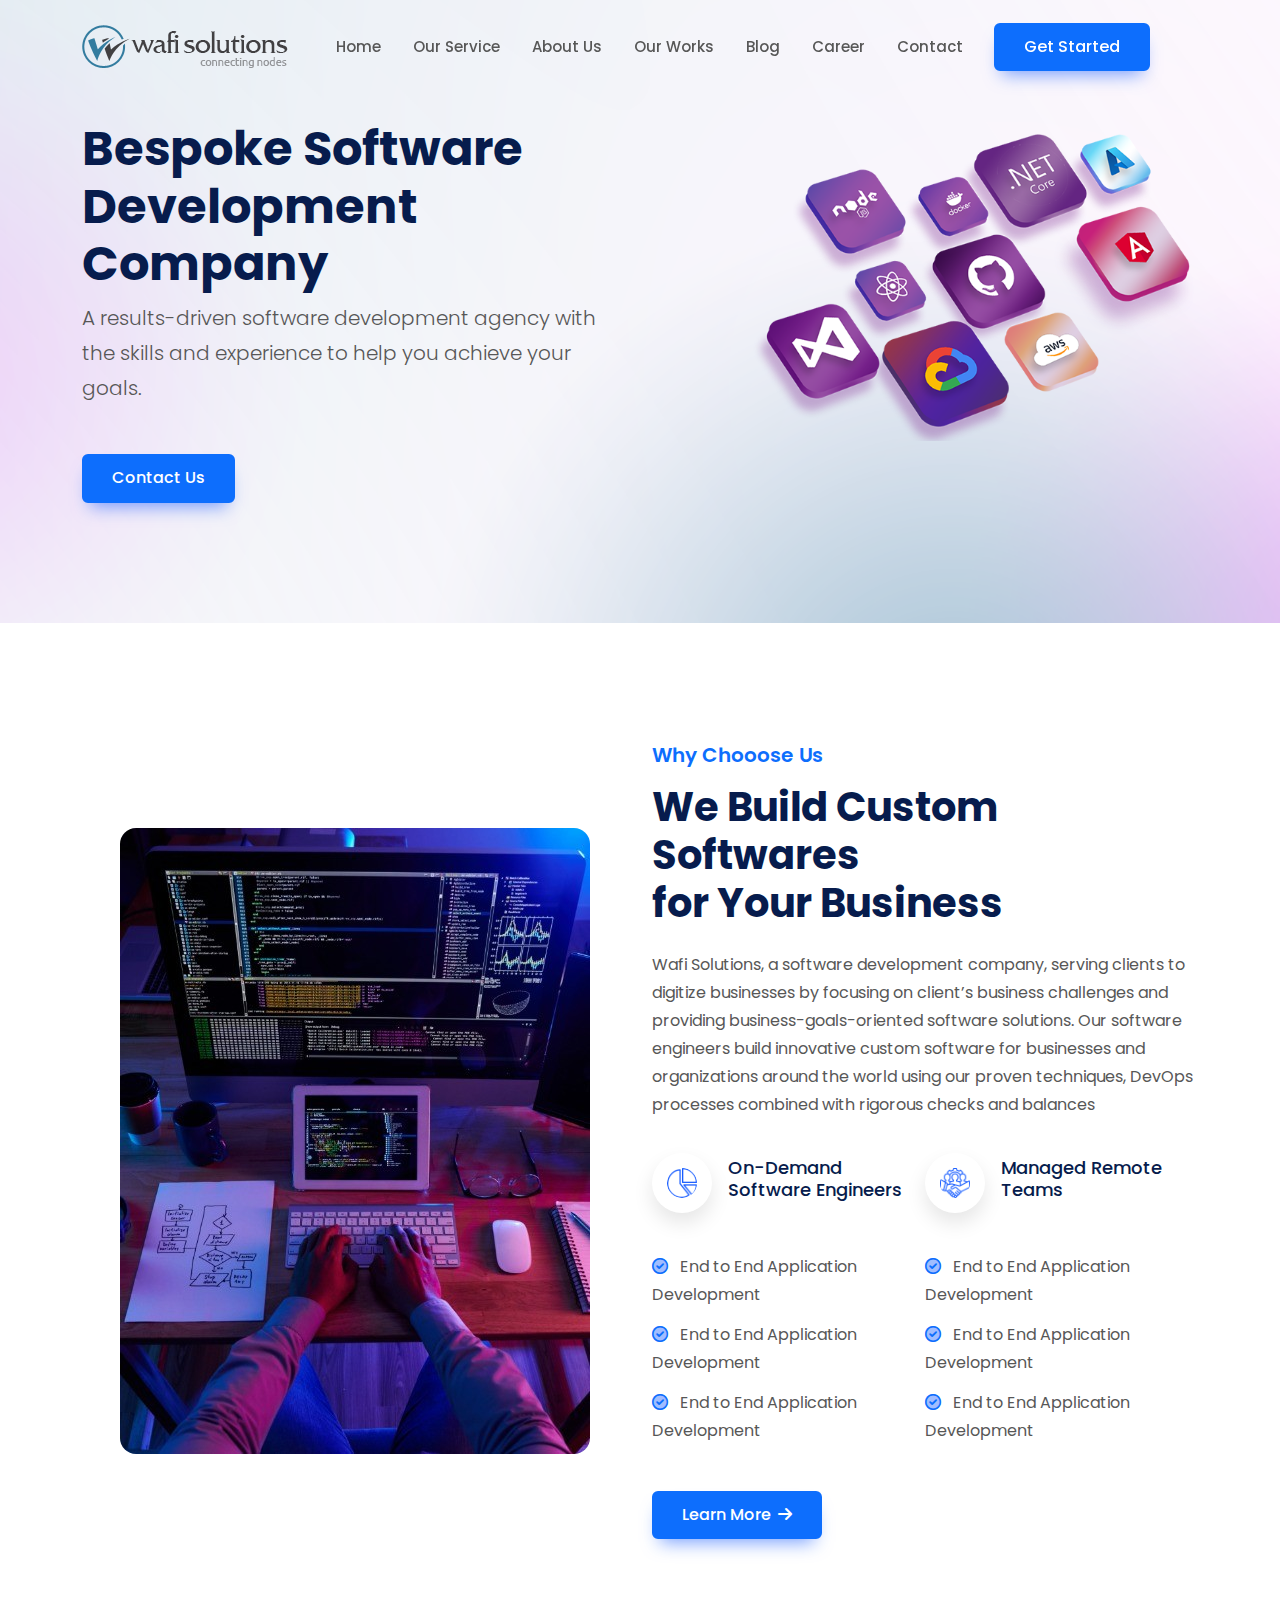
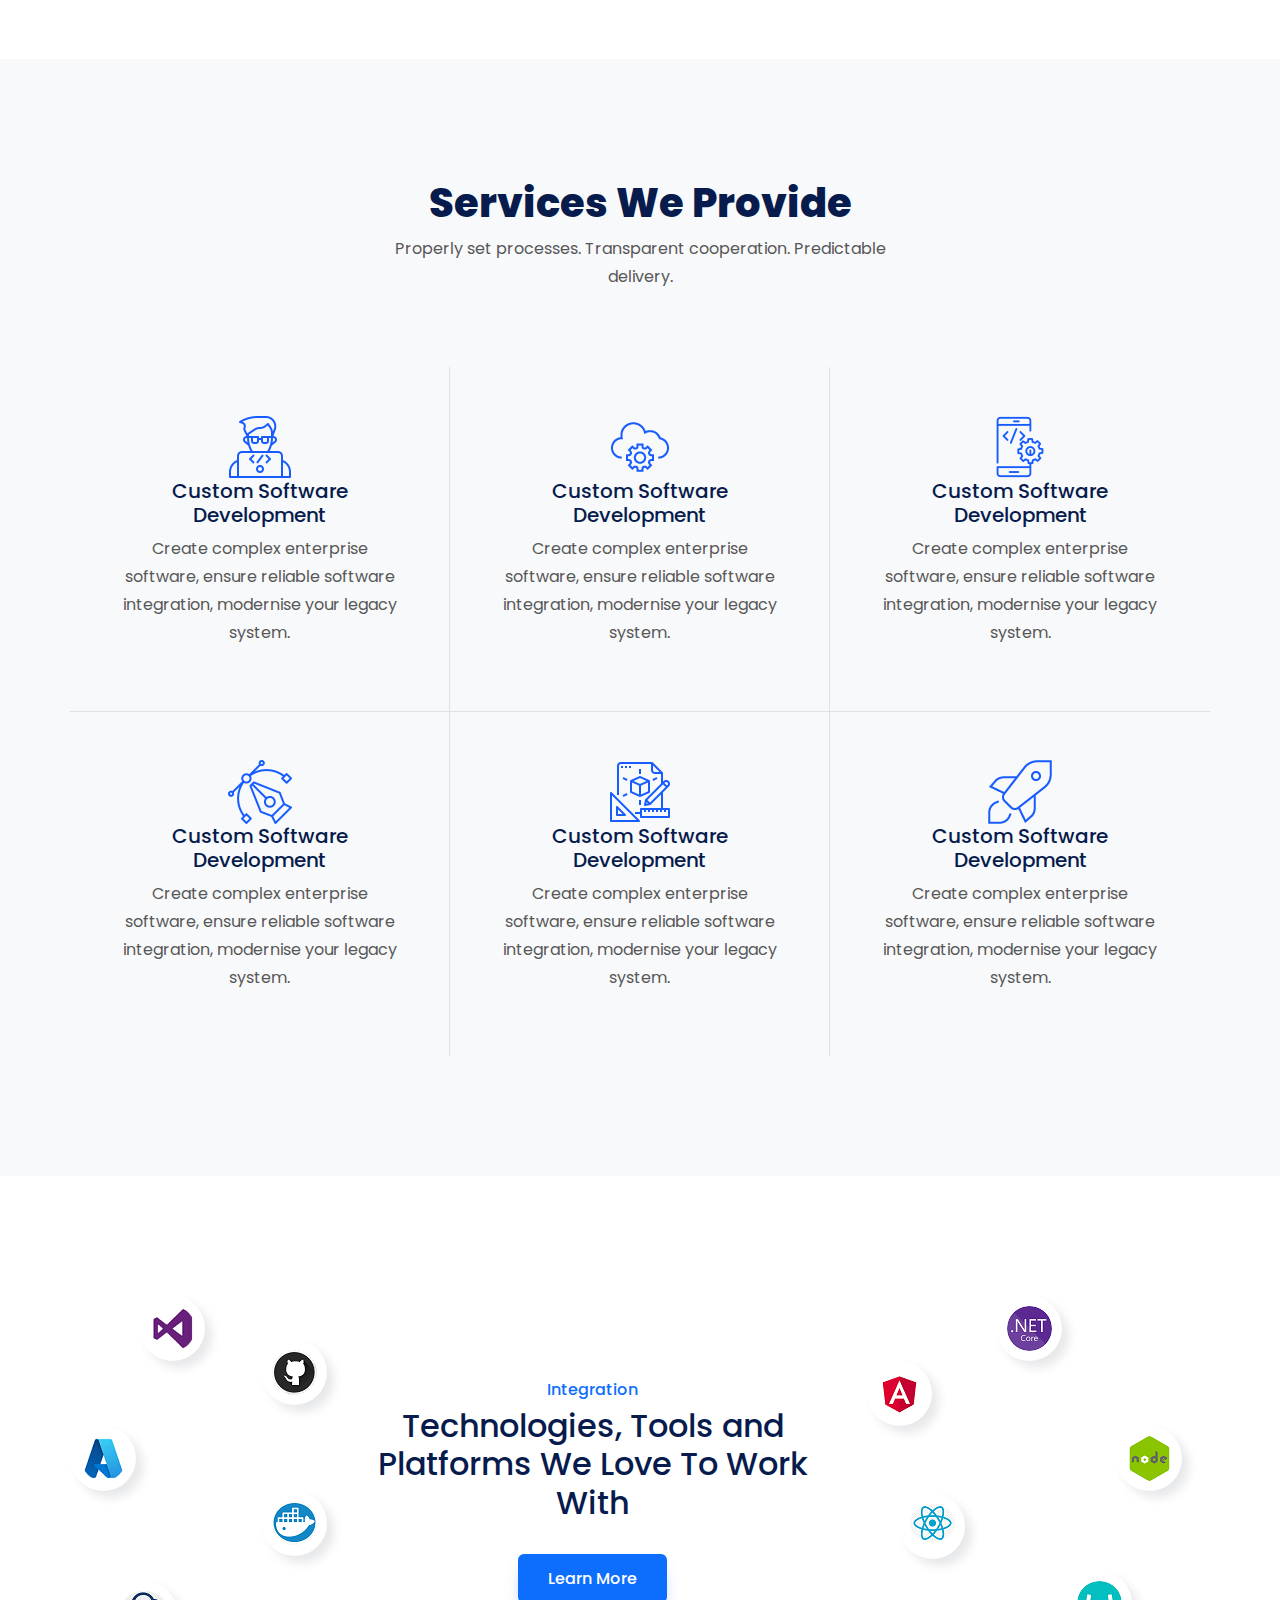
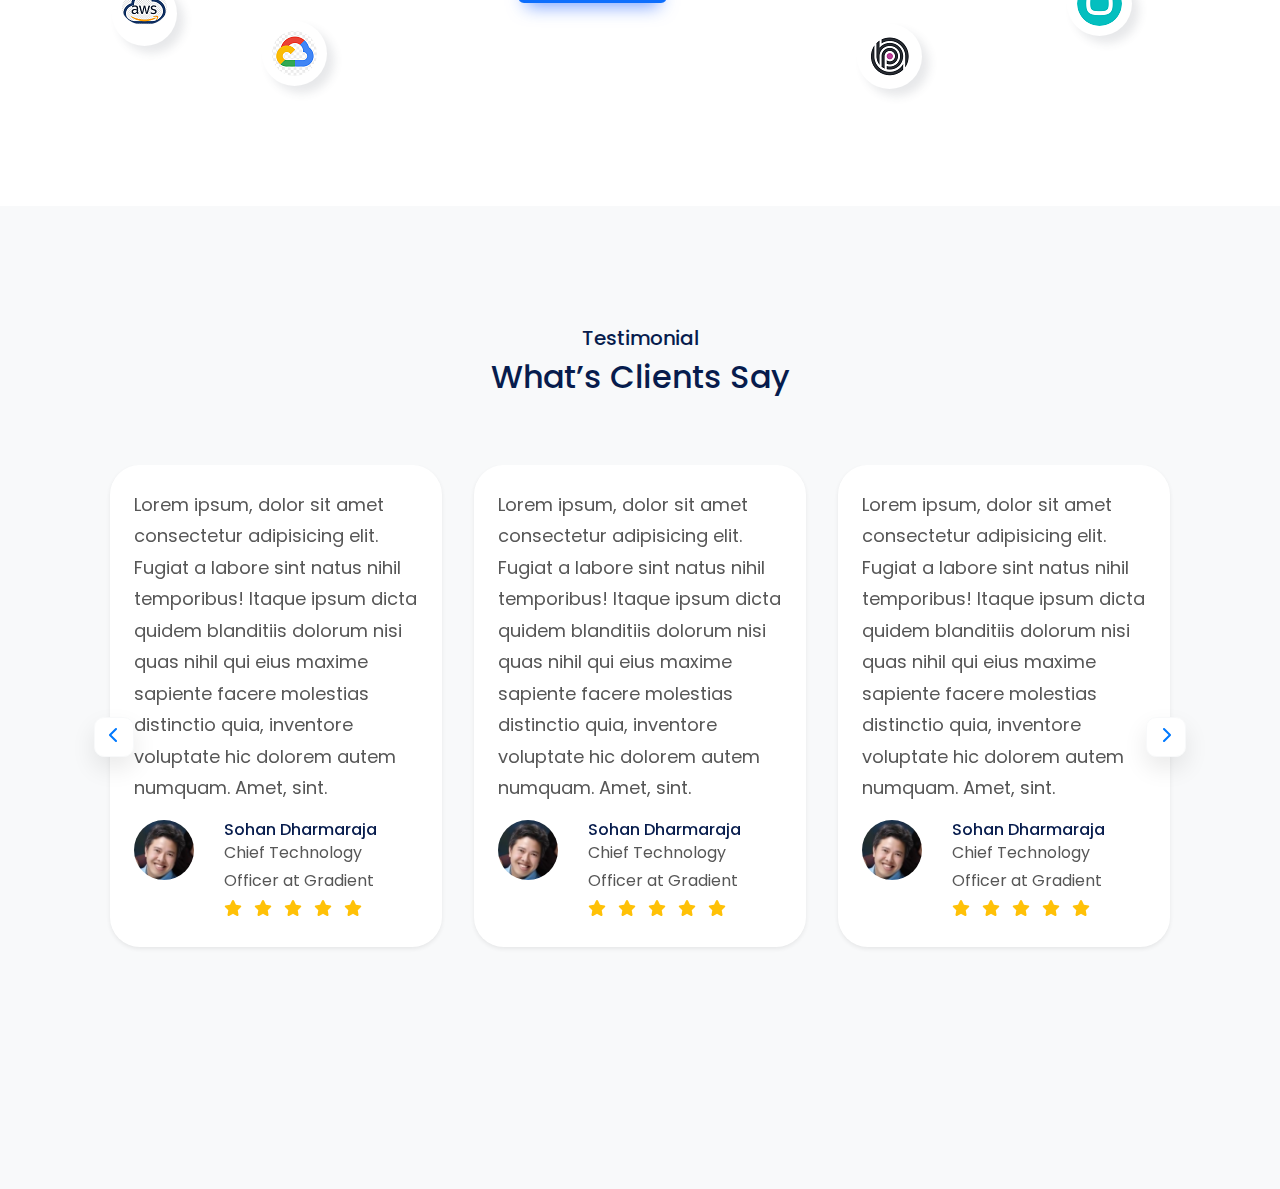
==== index.html @ 6ddaaadf "home testimonial section complete" ====
<!DOCTYPE html>
<html lang="en">
<head>
    <meta charset="UTF-8">
    <meta name="viewport" content="width=device-width, initial-scale=1.0">
    <title>Awesome Digital Solution</title>

    <!-- favicon include here -->
    <link rel="icon" href="./images/logo/loading-img.png" type="image/png" sizes="16x16">

    <!-- font-awesome icon main css files -->
    <link rel="stylesheet" href="./css/all.css">

    <!-- bootstrap main css files -->
    <link rel="stylesheet" href="./css/bootstrap.min.css">
    <!-- <link href="https://cdn.jsdelivr.net/npm/bootstrap@5.0.2/dist/css/bootstrap.min.css" rel="stylesheet" integrity="sha384-EVSTQN3/azprG1Anm3QDgpJLIm9Nao0Yz1ztcQTwFspd3yD65VohhpuuCOmLASjC" crossorigin="anonymous"> -->


    <!-- magnific-popup-css-file -->
    <link rel="stylesheet" href="./css/magnific-popup.css">

    <!-- owl carousel main css file -->
    <link rel="stylesheet" href="./css/owl.carousel.css">

    <!-- owl carousel theme default main css file -->
    <link rel="stylesheet" href="./css/owl.theme.default.min.css">

    <!-- Main Style CSS Files -->
    <link rel="stylesheet" href="./css/style.css">

    <!-- Main Style CSS Files -->
    <link rel="stylesheet" href="./css/responsive.css">
    
</head>
<body>

    <!-- preloader section start -->
    <div id="preloader">
        <div class="preloader-wrap">
            <img src="./images/logo/loading-img.png" alt="preloader">
            <div class="loading-bar"></div>
        </div>
    </div>
    <!-- preloader section end -->


    <!-- main div start -->
    <div class="main-wapper">
        <!-- header part start -->
        <header class="main-header position-absolute w-100">
            <nav class="navbar navbar-expand-xl navbar-light sticky-header">
                <div class="container d-flex align-items-center justify-content-lg-between position-relative">
                    <!-- brand logo -->
                    <a href="/" class="navbar-brand d-flex align-items-center mb-md-0 text-decoration-none">
                        <img class="img-fluid logo-color" src="./images/logo/logo.png" alt="logo">
                    </a>

                    <!-- offcanvaswithbackdrop button start -->
                    <a class="navbar-toggler offRight position-absolute right-0 border-0" href="#offcanvasWithBackdrop" role="button">
                        <span class="navbar-toggler-icon"
                              data-bs-toggle="offcanvas"
                              data-bs-target="#offcanvasWithBackdrop"
                              aria-controls="offcanvasWithBackdrop"></span>
                    </a>
                    <div class="clearfix"></div>
                    <!-- offcanvaswithbackdrop button end -->

                    <!-- header main menu start -->
                    <div class="collapse navbar-collapse justify-content-center">
                        <ul class="nav col-12 col-md-auto justify-content-center main-menu">
                            <li><a href="index.html" class="nav-link">Home</a></li>
                            <li><a href="our-services.html" class="nav-link">Our Service</a></li>
                            <li><a href="about.html" class="nav-link">About Us</a></li>
                            <li><a href="works.html" class="nav-link">Our Works</a></li>
                            <li><a href="blog.html" class="nav-link">Blog</a></li>
                            <li><a href="career.html" class="nav-link">Career</a></li>
                            <li><a href="contect.html" class="nav-link">Contact</a></li>
                        </ul>
                    </div>
                    <!-- header main menu end -->

                    <!-- get start button start -->
                    <div class="action-btns text-end me-5 me-lg-0 d-none d-md-block d-lg-block">
                        <a href="" class="btn btn-primary">Get Started</a>
                    </div>
                    <!-- get start button end -->

                    <!-- offcanvaswithbackdrop menu start -->
                    <div class="offcanvas offcanvas-end" id="offcanvasWithBackdrop">
                        <!-- offcanvs header start-->
                        <div class="offcanvas-header d-flex align-items-center mt-4">
                            <!-- offcanvas logo -->
                            <a href="index.html" class="d-flex align-items-center mb-md-0 text-decoration-none">
                                <img class="img-fluid ps-2" src="./images/logo/logo.png" alt="logo">
                            </a>
                            <!-- offcanvs close button -->
                            <button type="button" class="close-btn text-danger" data-bs-dismiss="offcanvas" aria-label="Close">
                                <i class="fa-solid fa-xmark"></i>
                            </button>
                        </div>
                        <!-- offcanvs header end-->

                         <!-- offcanvs body start-->
                         <div class="offcanvas-body">
                            <!-- main menu start -->
                            <ul class="nav col-12 col-md-auto justify-content-center main-menu">
                                <li><a href="index.html" class="nav-link">Home</a></li>
                                <li><a href="our-services.html" class="nav-link">Our Service</a></li>
                                <li><a href="about.html" class="nav-link">About Us</a></li>
                                <li><a href="works.html" class="nav-link">Our Works</a></li>
                                <li><a href="blog.html" class="nav-link">Blog</a></li>
                                <li><a href="career.html" class="nav-link">Career</a></li>
                                <li><a href="contect.html" class="nav-link">Contact</a></li>
                            </ul>
                            <!-- main menu end -->

                            <!-- get start button start -->
                            <div class="action-btns mt-4 ps-3">
                                <a href="" class="btn btn-primary">Get Started</a>
                            </div>
                            <!-- get start button end -->
                         </div>
                         <!-- offcanvs body end-->
                    </div>
                    <!-- offcanvaswithbackdrop menu end -->

                </div>                
            </nav>
        </header>
        <!-- header part end -->



    <!-- ADS hero section start -->
    <section class="hero-it-ads hero-nine-bg ptb-120" style="background-image: url('./images/bg.png');">
        <div class="container">
            <div class="row">
                <div class="col-lg-6 col-md-10">
                    <div class="hero-content-wrap mt-5 mt-lg-0 mt-xl-0">
                        <h1 class="fw-bold display-5">Bespoke Software Development Company</h1>
                        <p class="lead">
                            A results-driven software development agency with the skills and experience to help you achieve your goals. 
                        </p>
                        <div class="action-btn mt-5 align-items-center d-block d-sm-flex d-lg-flex d-md-flex">
                            <a href="/contact" class="btn btn-primary me-3">Contact Us</a>
                        </div>
                    </div>
                </div>
                <div class="col-lg-6">
                    <div class="hero-img position-relative mt-5 mt-lg-0">
                        <img class="img-fluid" src="./images/banner.png" alt="banner">
                    </div>
                </div>
            </div>
        </div>
    </section>
    <!-- ADS hero section end -->



    <!-- ADS About section start -->
    <section class="ptb-120">
        <div class="container">
            <div class="row align-items-center">
                <div class="col-lg-6">
                    <div class="about-left text-lg-center mb-32 mb-lg-0">
                        <img class="img-fluid rounded-custom" src="./images/about.jpg" alt="about">
                    </div>
                </div>
                <div class="col-lg-6">
                    <!-- about right details start -->
                    <div class="about-right">
                        <h4 class="text-primary h5 mb-3">Why Chooose Us</h4>
                        <h2 class="mb-4">We Build Custom Softwares <br /> for Your Business</h2>
                        <p>Wafi Solutions, a software development company, serving clients to digitize businesses by focusing on client’s business challenges and providing business-goals-oriented software solutions. Our software engineers build innovative custom software for businesses and organizations around the world using our proven techniques, DevOps processes combined with rigorous checks and balances</p>
                        
                        <!-- team about list start -->
                        <ul class="list-unstyled about-lists list-two-col mt-4 mb-4">
                            <li class="py-1">
                                <div class="about-icon-box align-items-center">
                                    <div class="me-3">
                                        <img src="./images/pie-chart.png" alt="team">
                                    </div>
                                    <div>
                                        <h5>On-Demand Software Engineers</h5>
                                    </div>
                                </div>
                            </li>
                            <li class="py-1">
                                <div class="about-icon-box align-items-center">
                                    <div class="me-3">
                                        <img src="./images/team.png" alt="team">
                                    </div>
                                    <div>
                                        <h5>Managed Remote Teams</h5>
                                    </div>
                                </div>
                            </li>
                        </ul>
                        <!-- team about list end -->

                        <!-- team about items start -->
                        <ul class="list-unstyled d-flex flex-wrap list-two-col mt-4 mb-4">
                            <li><i class="fa-regular fa-circle-check me-2 text-primary"></i> End to End Application Development</li>
                            <li><i class="fa-regular fa-circle-check me-2 text-primary"></i> End to End Application Development</li>
                            <li><i class="fa-regular fa-circle-check me-2 text-primary"></i> End to End Application Development</li>
                            <li><i class="fa-regular fa-circle-check me-2 text-primary"></i> End to End Application Development</li>
                            <li><i class="fa-regular fa-circle-check me-2 text-primary"></i> End to End Application Development</li>
                            <li><i class="fa-regular fa-circle-check me-2 text-primary"></i> End to End Application Development</li>
                        </ul>
                        <!-- team about items end -->

                        <a href="#" class="link-with-icon text-decoration-none mt-3 btn btn-primary">
                            Learn More <i class="fas fa-arrow-right"></i>
                        </a>
                    </div>
                    <!-- about right details end -->
                </div>
            </div>
        </div>
    </section>
    <!-- ADS About section end -->


    <!-- ADS App Two Features section start -->
    <section class="section-icon bg-light ptb-120">
        <div class="container">
            <div class="row justify-content-center">
                <div class="col-lg-6 col-md-10">
                    <div class="section-title text-center">
                        <h2>Services We Provide</h2>
                        <p>Properly set processes. Transparent cooperation. Predictable delivery. </p>
                    </div>
                </div>
            </div>
            <div class="row justify-content-center">
                <div class="col-lg-4 col-md-6 p-0">
                    <div class="single-service p-lg-5 p-4 text-center mt-3 border-bottom border-end">
                        <div class="service-icon icon-center">
                            <img src="./images/services/1.png" alt="service">
                        </div>
                        <div class="service-info-wrap">
                            <h3 class="h5">Custom Software Development</h3>
                            <p>Create complex enterprise software, ensure reliable software integration, modernise your legacy system.</p>
                        </div>
                    </div>
                </div>
                <div class="col-lg-4 col-md-6 p-0">
                    <div class="single-service p-lg-5 p-4 text-center mt-3  border-bottom border-end">
                        <div class="service-icon icon-center">
                            <img src="./images/services/2.png" alt="service">
                        </div>
                        <div class="service-info-wrap">
                            <h3 class="h5">Custom Software Development</h3>
                            <p>Create complex enterprise software, ensure reliable software integration, modernise your legacy system.</p>
                        </div>
                    </div>
                </div>
                <div class="col-lg-4 col-md-6 p-0">
                    <div class="single-service p-lg-5 p-4 text-center mt-3 border-bottom">
                        <div class="service-icon icon-center">
                            <img src="./images/services/3.png" alt="service">
                        </div>
                        <div class="service-info-wrap">
                            <h3 class="h5">Custom Software Development</h3>
                            <p>Create complex enterprise software, ensure reliable software integration, modernise your legacy system.</p>
                        </div>
                    </div>
                </div>
                <div class="col-lg-4 col-md-6 p-0">
                    <div class="single-service p-lg-5 p-4 text-center border-end">
                        <div class="service-icon icon-center">
                            <img src="./images/services/4.png" alt="service">
                        </div>
                        <div class="service-info-wrap">
                            <h3 class="h5">Custom Software Development</h3>
                            <p>Create complex enterprise software, ensure reliable software integration, modernise your legacy system.</p>
                        </div>
                    </div>
                </div>
                <div class="col-lg-4 col-md-6 p-0">
                    <div class="single-service p-lg-5 p-4 text-center border-end">
                        <div class="service-icon icon-center">
                            <img src="./images/services/5.png" alt="service">
                        </div>
                        <div class="service-info-wrap">
                            <h3 class="h5">Custom Software Development</h3>
                            <p>Create complex enterprise software, ensure reliable software integration, modernise your legacy system.</p>
                        </div>
                    </div>
                </div>
                <div class="col-lg-4 col-md-6 p-0">
                    <div class="single-service p-lg-5 p-4 text-center">
                        <div class="service-icon icon-center">
                            <img src="./images/services/6.png" alt="service">
                        </div>
                        <div class="service-info-wrap">
                            <h3 class="h5">Custom Software Development</h3>
                            <p>Create complex enterprise software, ensure reliable software integration, modernise your legacy system.</p>
                        </div>
                    </div>
                </div>
            </div>
        </div>
    </section>
    <!-- ADS App Two Features section end -->

    <!-- ADS integration section start -->
    <section class="integration-section ptb-120">
        <div class="container">
            <div class="row align-items-center justify-content-between">
                <div class="col-lg-3">
                    <div class="integration-list-wrap">
                        <a href="#" class="integration-1" data-toggle="tooltip" data-placement="top" title="Visual Studio">
                            <img src="./images/integations/visual-studio.png" alt="integration" class="img-fluid rounded-circle">
                        </a>
                        <a href="#" class="integration-2" data-toggle="tooltip" data-placement="top" title="GitHub">
                            <img src="./images/integations/github.png" alt="integration" class="img-fluid rounded-circle">
                        </a>
                        <a href="#" class="integration-3" data-toggle="tooltip" data-placement="top" title="Azure">
                            <img src="./images/integations/azure.png" alt="integration" class="img-fluid rounded-circle">
                        </a>
                        <a href="#" class="integration-4" data-toggle="tooltip" data-placement="top" title="Docker">
                            <img src="./images/integations/docker.png" alt="integration" class="img-fluid rounded-circle">
                        </a>
                        <a href="#" class="integration-5" data-toggle="tooltip" data-placement="top" title="Amazon Web Service">
                            <img src="./images/integations/aws.png" alt="integration" class="img-fluid rounded-circle">
                        </a>
                        <a href="#" class="integration-6" data-toggle="tooltip" data-placement="top" title="Google Cloud">
                            <img src="./images/integations/google-cloud.png" alt="integration" class="img-fluid rounded-circle">
                        </a>
                    </div>
                </div>
                <div class="col-lg-5 col-12">
                    <div class="section-title text-center my-5 my-lg-0 my-xl-0">
                        <h5 class="h6 text-primary">Integration</h5>
                        <h2>Technologies, Tools and Platforms We Love To Work With</h2>
                        <a href="/our-services/" class="mt-4 btn btn-primary">Learn More</a>
                    </div>
                </div>
                <div class="col-lg-4">
                    <div class="integration-list-wrap">
                        <a href="#" class="integration-7" data-toggle="tooltip" data-placement="top" title=".NET Core">
                            <img src="./images/integations/net-core.png" alt="integration" class="img-fluid rounded-circle">
                        </a>
                        <a href="#" class="integration-8" data-toggle="tooltip" data-placement="top" title="Angular">
                            <img src="./images/integations/angular.png" alt="integration" class="img-fluid rounded-circle">
                        </a>
                        <a href="#" class="integration-9" data-toggle="tooltip" data-placement="top" title="Node JS">
                            <img src="./images/integations/node-js.png" alt="integration" class="img-fluid rounded-circle">
                        </a>

                        <a href="#" class="integration-10" data-toggle="tooltip" data-placement="top" title="React">
                            <img src="./images/integations/react.png" alt="integration" class="img-fluid rounded-circle">
                        </a>
                        <a href="#" class="integration-11" data-toggle="tooltip" data-placement="top" title="Umbraco">
                            <img src="./images/integations/umbraco.png" alt="integration" class="img-fluid rounded-circle">
                        </a>
                        <a href="#" class="integration-12" data-toggle="tooltip" data-placement="top" title="ABP.IO">
                            <img src="./images/integations/abp.png" alt="integration" class="img-fluid rounded-circle">
                        </a>
                    </div>
                </div>
            </div>
        </div>
    </section>
    <!-- ADS integration section end -->

    <!-- ADS Home Testimonail Section start -->
    <section class="section-testimonial bg-light ptb-120">
        <div class="container">
            <div class="row justify-content-center">
                <div class="col-lg-6 col-md-12">
                    <div class="section-title text-center">
                        <h5>Testimonial</h5>
                        <h2>What’s Clients Say</h2>
                    </div>
                </div>
                <div class="row">
                    <div class="col-12">
                        <div class="testimonials owl-carousel owl-theme">
                            <div class="single-testimonial p-4 mx-3">
                                <p>Lorem ipsum, dolor sit amet consectetur adipisicing elit. Fugiat a labore sint natus nihil temporibus! Itaque ipsum dicta quidem blanditiis dolorum nisi quas nihil qui eius maxime sapiente facere molestias distinctio quia, inventore voluptate hic dolorem autem numquam. Amet, sint.</p>
                                <div class="author">
                                    <div class="author-img">
                                        <img src="./images/author/author.jpg" alt="autor-photos" class="rounded-circle">
                                    </div>
                                    <div class="author-info">
                                        <h6 class="m-0">Sohan Dharmaraja</h6>
                                        <span>Chief Technology Officer at Gradient</span>
                                        <ul class="review-rate mb-0 list-unsltyled list-inline">
                                            <li class="list-inline-item">
                                                <i class="fas fa-star text-warning"></i>
                                            </li>
                                            <li class="list-inline-item">
                                                <i class="fas fa-star text-warning"></i>
                                            </li>
                                            <li class="list-inline-item">
                                                <i class="fas fa-star text-warning"></i>
                                            </li>
                                            <li class="list-inline-item">
                                                <i class="fas fa-star text-warning"></i>
                                            </li>
                                            <li class="list-inline-item">
                                                <i class="fas fa-star text-warning"></i>
                                            </li>
                                        </ul>
                                    </div>
                                </div>
                            </div>
                            <div class="single-testimonial p-4 mx-3">
                                <p>Lorem ipsum, dolor sit amet consectetur adipisicing elit. Fugiat a labore sint natus nihil temporibus! Itaque ipsum dicta quidem blanditiis dolorum nisi quas nihil qui eius maxime sapiente facere molestias distinctio quia, inventore voluptate hic dolorem autem numquam. Amet, sint.</p>
                                <div class="author">
                                    <div class="author-img">
                                        <img src="./images/author/author.jpg" alt="autor-photos" class="rounded-circle">
                                    </div>
                                    <div class="author-info">
                                        <h6 class="m-0">Sohan Dharmaraja</h6>
                                        <span>Chief Technology Officer at Gradient</span>
                                        <ul class="review-rate mb-0 list-unsltyled list-inline">
                                            <li class="list-inline-item">
                                                <i class="fas fa-star text-warning"></i>
                                            </li>
                                            <li class="list-inline-item">
                                                <i class="fas fa-star text-warning"></i>
                                            </li>
                                            <li class="list-inline-item">
                                                <i class="fas fa-star text-warning"></i>
                                            </li>
                                            <li class="list-inline-item">
                                                <i class="fas fa-star text-warning"></i>
                                            </li>
                                            <li class="list-inline-item">
                                                <i class="fas fa-star text-warning"></i>
                                            </li>
                                        </ul>
                                    </div>
                                </div>
                            </div>
                            <div class="single-testimonial p-4 mx-3">
                                <p>Lorem ipsum, dolor sit amet consectetur adipisicing elit. Fugiat a labore sint natus nihil temporibus! Itaque ipsum dicta quidem blanditiis dolorum nisi quas nihil qui eius maxime sapiente facere molestias distinctio quia, inventore voluptate hic dolorem autem numquam. Amet, sint.</p>
                                <div class="author">
                                    <div class="author-img">
                                        <img src="./images/author/author.jpg" alt="autor-photos" class="rounded-circle">
                                    </div>
                                    <div class="author-info">
                                        <h6 class="m-0">Sohan Dharmaraja</h6>
                                        <span>Chief Technology Officer at Gradient</span>
                                        <ul class="review-rate mb-0 list-unsltyled list-inline">
                                            <li class="list-inline-item">
                                                <i class="fas fa-star text-warning"></i>
                                            </li>
                                            <li class="list-inline-item">
                                                <i class="fas fa-star text-warning"></i>
                                            </li>
                                            <li class="list-inline-item">
                                                <i class="fas fa-star text-warning"></i>
                                            </li>
                                            <li class="list-inline-item">
                                                <i class="fas fa-star text-warning"></i>
                                            </li>
                                            <li class="list-inline-item">
                                                <i class="fas fa-star text-warning"></i>
                                            </li>
                                        </ul>
                                    </div>
                                </div>
                            </div>
                            <div class="single-testimonial p-4 mx-3">
                                <p>Lorem ipsum, dolor sit amet consectetur adipisicing elit. Fugiat a labore sint natus nihil temporibus! Itaque ipsum dicta quidem blanditiis dolorum nisi quas nihil qui eius maxime sapiente facere molestias distinctio quia, inventore voluptate hic dolorem autem numquam. Amet, sint.</p>
                                <div class="author">
                                    <div class="author-img">
                                        <img src="./images/author/author.jpg" alt="autor-photos" class="rounded-circle">
                                    </div>
                                    <div class="author-info">
                                        <h6 class="m-0">Sohan Dharmaraja</h6>
                                        <span>Chief Technology Officer at Gradient</span>
                                        <ul class="review-rate mb-0 list-unsltyled list-inline">
                                            <li class="list-inline-item">
                                                <i class="fas fa-star text-warning"></i>
                                            </li>
                                            <li class="list-inline-item">
                                                <i class="fas fa-star text-warning"></i>
                                            </li>
                                            <li class="list-inline-item">
                                                <i class="fas fa-star text-warning"></i>
                                            </li>
                                            <li class="list-inline-item">
                                                <i class="fas fa-star text-warning"></i>
                                            </li>
                                            <li class="list-inline-item">
                                                <i class="fas fa-star text-warning"></i>
                                            </li>
                                        </ul>
                                    </div>
                                </div>
                            </div>
                            <div class="single-testimonial p-4 mx-3">
                                <p>It was great to work with Wafi Solutions. They completed all our tasks very quickly and efficiently. Excellent communication, very easy to work with. They took our requirement and made it work perfectly. Arif and Rubayat were both very patient during the final review - much appreciated. Would not hesitate to work with them again.</p>
                                <div class="author">
                                    <div class="author-img">
                                        <img src="./images/author/author.jpg" alt="autor-photos" class="rounded-circle">
                                    </div>
                                    <div class="author-info">
                                        <h6 class="m-0">Sohan Dharmaraja</h6>
                                        <span>Chief Technology Officer at Gradient</span>
                                        <ul class="review-rate mb-0 list-unsltyled list-inline">
                                            <li class="list-inline-item">
                                                <i class="fas fa-star text-warning"></i>
                                            </li>
                                            <li class="list-inline-item">
                                                <i class="fas fa-star text-warning"></i>
                                            </li>
                                            <li class="list-inline-item">
                                                <i class="fas fa-star text-warning"></i>
                                            </li>
                                            <li class="list-inline-item">
                                                <i class="fas fa-star text-warning"></i>
                                            </li>
                                            <li class="list-inline-item">
                                                <i class="fas fa-star text-warning"></i>
                                            </li>
                                        </ul>
                                    </div>
                                </div>
                            </div>
                        </div>
                    </div>
                </div>
            </div>
        </div>
    </section>
    <!-- ADS Home Testimonail Section end -->
    </div>
    <!-- main div end -->


    <!-- Bootstrap js main file -->
    <script src="./js/jquery.min.js"></script>

    <!-- Bootstrap js main file -->
    <script src="./js/bootstrap.bundle.min.js"></script>
    <!-- <script src="https://cdn.jsdelivr.net/npm/bootstrap@5.0.2/dist/js/bootstrap.bundle.min.js" integrity="sha384-MrcW6ZMFYlzcLA8Nl+NtUVF0sA7MsXsP1UyJoMp4YLEuNSfAP+JcXn/tWtIaxVXM" crossorigin="anonymous"></script> -->


     <!-- magnific-popup-js-file -->
    <script src="./js/jquery.magnific-popup.min.js"></script>

     <!-- owl carousel main js file -->
     <script src="./js/owl.carousel.min.js"></script>

    <!-- Custom JavaScript File -->
    <script src="./js/main.js"></script>

</body>
</html>
---- css/style.css ----
/* google font name is Poppins  */
@import url('https://fonts.googleapis.com/css2?family=Poppins:ital,wght@0,300;0,400;0,500;0,600;0,700;0,800;1,400;1,500;1,700;1,800&display=swap');
/* basic styling  */
*{
    margin: 0px;
    padding: 0px;
    box-sizing: border-box;
    font-family: 'GeoSlab703 Md BT';
    font-family: 'Poppins', sans-serif;
}

body{
    color:#575757;
    line-height: 1.75;
}
ul{
    list-style: none;
    padding: 0;
}
li{
    list-style: none;
}
a{
    text-decoration: none;
    font-family: 'Poppins', sans-serif;
}

.h1, .display-1, 
.h2, .display-2, 
.h3, .display-3, 
.h4, .display-4, 
.h5, .display-5, 
.h6, .display-6, 
h1, 
h2, 
h3, 
h4, 
h5, 
h6{
    font-family: 'Poppins', sans-serif;
    color: #071c4d;
}

input:focus,textarea:focus,button:focus{
    outline: none;
}
.btn{
    position: relative;
    -webkit-transition: all 0.3s ease-in-out;
    transition: all 0.3s ease-in-out;
    padding: 0.65rem 1.75rem;
    -webkit-box-shadow: none;
    box-shadow: none;
    font-weight: 500;
    border-radius: 0.375rem;
    font-family: 'Poppins', sans-serif;
    border: 2px solid transparent;
}

.btn-primary{
    color: var(--bs-white);
    background-color: var(--bs-primary);
    border-color: var(--bs-primary);
    -webkit-box-shadow: 0 11px 18px -8px rgba(23, 92, 255, 0.6);
    box-shadow: 0 11px 18px -8px rgba(23, 92, 255, 0.6);
}

.btn-primary:hover{
    box-shadow: none;
}

.ptb-120{
    padding: 120px 0;
}

.mb-32 {
    margin-bottom: 32px;
}


/* preloader section styling */

#preloader{
    position: fixed;
    top: 0;
    left: 0;
    width: 100%;
    height: 100vh;
    background-color: var(--bs-light);
    display: -webkit-box;
    display: -ms-flexbox;
    display: flex;
    -webkit-box-align: center;
    -ms-flex-align: center;
    align-items: center;
    -webkit-box-pack: center;
    -ms-flex-pack: center;
    justify-content: center;
    text-align: center;
    z-index: 999999;
}


.preloader-wrap{
    text-align: center;
}

.loading-bar {
    width: 120px;
    height: 3px;
    margin-top: 30px;
    position: relative;
    overflow: hidden;
    background: var(--bs-white);
}

.loading-bar:before{
    content: "";
    width: 35px;
    height: 3px;
    background: var(--bs-primary);
    position: absolute;
    left: -34px;
    -webkit-animation: bluebar 1.5s infinite ease;
    animation: bluebar 1.5s infinite ease;
}

@-webkit-keyframes bluebar {
    50% {
      left: 96px;
    }
  }
  
  @keyframes bluebar {
    50% {
      left: 96px;
    }
  }



  /* header section nav menu styling start */

  .img-fluid{
    max-width: 100%;
    height: auto;
  }

  .offRight{
    position: absolute;
    right: 0;
    padding: 0 10px;
  }

  .sticky-header {
    position: fixed;
    top:0px;
    width: 100%;
    padding: 20px 0;
    -webkit-transition: all 0.3s ease;
    transition: all 0.3s ease;
    z-index: 9999;
  }

  .affix{
    top: 0;
    left: 0;
    margin: auto;
    position: fixed;
    width: 100%;
    z-index: 9999;
    -webkit-animation: 300ms ease-in-out fadeInDown;
    animation: 300ms ease-in-out fadeInDown;
    background: var(--bs-dark);
    padding: 10px 0;
    -webkit-transition: all 0.3s ease;
    transition: all 0.3s ease;
    -webkit-box-shadow: 0 10px 30px rgba(0, 0, 0, 0.1);
    box-shadow: 0 10px 30px rgba(0, 0, 0, 0.1);
    background-color: #fff;
  }

  .action-btns.me-lg-0{
    margin-right: 3rem;
  }

  .me-5 a{
    display: block;
    margin-right: 3rem;
  }

  .main-menu li a.nav-link{
    color:#575757;
    padding: 0.85rem 1rem;
    font-size: 15px;
    font-weight: 500;
    transition: .3s;
  }

  .main-menu li a.nav-link:hover{
    color: #175cff;
  }

 .main-header .offcanvas-header button.close-btn{
    width: 40px;
    height: 40px;
    border-radius: 50%;
    background: #fcdde1;
    outline: none;
    border: none;
  }

  .main-header .offcanvas-header button.close-btn i{
    color: #f25767;
    font-size: 20px;
    vertical-align: middle;
    margin-top: -2px;
  }


  /* hero-it-ads section styling start */

  .hero-nine-bg{
    background-size: cover;
    background-position: center;
    background-repeat: no-repeat;
  }


  /* ADS about section styling start */

  .rounded-custom{
    border-radius: 16px;
  }

  .about-right h4{
    font-weight: 600;
  }

  .about-right h2{
    font-weight: 700;
    font-size: 40px;
  }
  .about-right p{
    font-weight: 400;
  }

  .list-two-col{
    max-width: 100%;
  }
  .about-icon-box img{
    width: 60px;
    height: 60px;
    line-height: 60px;
    padding: 15px;
    border-radius: 50%;
    background-color: #ffffff;
    border-color: #ffffff;
    -webkit-box-shadow: 0px 10px 20px 0px rgba(0, 0, 0, 0.1);
    box-shadow: 0px 10px 20px 0px rgba(0, 0, 0, 0.1);
  }

  .about-icon-box h5{
    font-size: 18px;
    font-weight: 500;
  }

  .about-lists{
    display: flex !important;
  }

  .about-lists li {
    width:50%;
  }

  .about-icon-box{
    display: flex;
  }

.about-right .list-two-col{
    max-width: 100%;
}

.about-right .list-two-col li{
    -webkit-box-flex: 0;
    -ms-flex: 0 0 50%;
    flex: 0 0 50%;
    max-width: 50%;
    padding-right: 12px;
    margin: 6px 0;
}

.about-right .list-two-col li i{
    background-color: #a1bdff;
    border-radius: 20px;
}
.about-right .link-with-icon i{
  transition: .3s;
  margin-left: 3px;
}

.about-right .link-with-icon:hover i{
  margin-left: 6px;
}



/*  ADS App Two Features styling */

.section-icon .section-title{
  margin-bottom: 60px;
}

.section-icon .section-title h2{
  font-weight: 800;
  font-size: 40px;
}

.service-icon img{
  width: 64px;
  height: 64px;
}

.single-service{
  transition: .4s;
}

.single-service:hover{
  -webkit-box-shadow: 0px 10px 30px 0px rgba(0, 0, 0, 0.1);
  box-shadow: 0px 10px 30px 0px rgba(0, 0, 0, 0.1);
}



/* ADS integration section start*/

.integration-list-wrap{
  display: -webkit-box;
  display: -ms-flexbox;
  display: flex;
  -webkit-box-orient: vertical;
  -webkit-box-direction: normal;
  -ms-flex-direction: column;
  flex-direction: column;
  -webkit-box-pack: center;
  -ms-flex-pack: center;
  justify-content: center;
  -webkit-box-align: end;
  -ms-flex-align: end;
  align-items: flex-end;
}

.integration-list-wrap a{
  width: 65px;
  height: 65px;
  position: relative;
  display: -webkit-box;
  display: -ms-flexbox;
  display: flex;
  margin: 0 16px;
  -webkit-box-orient: vertical;
  -webkit-box-direction: normal;
  -ms-flex-direction: column;
  flex-direction: column;
  -webkit-box-pack: center;
  -ms-flex-align:center;
  align-items: center;
  border-radius: 50%;
  -webkit-box-shadow: 7px 7px 10px 0 rgba(55, 65, 81, 0.12);
  box-shadow: 7px 7px 10px 0 rgba(55, 65, 81, 0.12);
}

.integration-list-wrap a img{
  padding: 10px;
}

.integration-list-wrap a.integration-1{
  top: 0;
  left: -122px;
}

.integration-list-wrap a.integration-2{
  top: -21px;
  left: 0px;
}
.integration-list-wrap a.integration-3{
  left: -191px;
}
.integration-list-wrap a.integration-5{
  left: -150px;
  top: 25px;
}

.integration-list-wrap a.integration-7{
  left: -120px;
  top: 0;
}

.integration-list-wrap a.integration-8{
  top: 0px;
  right: 250px;
}

.integration-list-wrap a.integration-10{
  right: 217px;
  top: 3px;
}

.integration-list-wrap a.integration-11{
  right: 50px;
  top: 15px;
}

.integration-list-wrap a.integration-12{
  right: 260px;
  top: 3px;
}


/* testimonaial section start */
.testimonials{
  margin-top: 60px;
}

.single-testimonial{
  background-color: #fff;
  border-radius: 30px;
  -webkit-box-shadow: 0 0.125rem 0.25rem rgba(0, 0, 0, 0.075) !important;
  box-shadow: 0 0.125rem 0.25rem rgba(0, 0, 0, 0.075) !important;
  position: relative;
}

.single-testimonial p{
  color:#575757;
  font-size: 18px;
}

.author{
  display: flex;
}
.author .author-img img{
  width: 60px;
  height: 60px;
  margin-bottom: 10px;
  display: inline-block;
}

.author .author-info{
  margin-left: 30px;
}


.testimonials .owl-buttons {
  display: inline-block;
}

.testimonials .owl-buttons .owl-prev{
  position: absolute;
  top: 50%;
  left: 0;
  z-index: 999;
  width: 40px;
  height: 40px;
  border: 1px solid var(--bs-light);
  background-color: var(--bs-white);
  border-radius: 10px;
  -webkit-box-shadow: 0 11px 24px 0 rgba(0, 0, 0, 0.09);
  box-shadow: 0 11px 24px 0 rgba(0, 0, 0, 0.09);
  text-align: center;
  line-height: 35px;
  margin-top: -50px;
}

.testimonials .owl-buttons .owl-next{
  position: absolute;
  top: 50%;
  right: 0;
  z-index: 999;
  width: 40px;
  height: 40px;
  border: 1px solid var(--bs-light);
  background-color: var(--bs-white);
  border-radius: 10px;
  -webkit-box-shadow: 0 11px 24px 0 rgba(0, 0, 0, 0.09);
  box-shadow: 0 11px 24px 0 rgba(0, 0, 0, 0.09);
  text-align: center;
  line-height: 35px;
  margin-top: -50px;
}

.testimonials .owl-buttons .owl-prev, .testimonials .owl-buttons .owl-next{
  color: #0079ff;
}

.testimonials .owl-buttons .owl-prev:hover, .testimonials .owl-buttons .owl-next:hover{
  background-color: #0079ff;
  color: #fff;
}
---- css/responsive.css ----
@media (max-width: 1199px){

    /* nav for display block */

    .offcanvas-body .main-menu{
        display: block;
    }
}

@media (max-width: 991px){
    

    .me-5 a{
        margin-right: 0;
    }


    /* ADS integration section */
    .integration-list-wrap {
        -webkit-box-orient: horizontal;
        -webkit-box-direction: normal;
        -ms-flex-direction: row;
        flex-direction: row;
    }

     /* ADS integration a */
     .integration-list-wrap a {
        position: inherit;
        width: 45px;
        height: 45px;
    }
}

@media (max-width: 768px){

    /* section-title h2 font size */
    .section-icon .section-title h2{
        font-size: 32px;
    }
    
    
}

@media (max-width: 600px){

    /* about section about list flex-direction: column */
    .about-lists{
        flex-direction: column;
    }

    /* about section about list width 100% and margin-bottom: 10px; */
    .about-lists li {
        width:100%;
        margin-bottom: 10px;
    }
    

    /* about item lists */
    .about-right .list-two-col li{
        flex: 0 0 100%;
        max-width: 100%;

    }
}

@media (max-width: 480px){
    
}

@media (min-width: 320px){
    
}
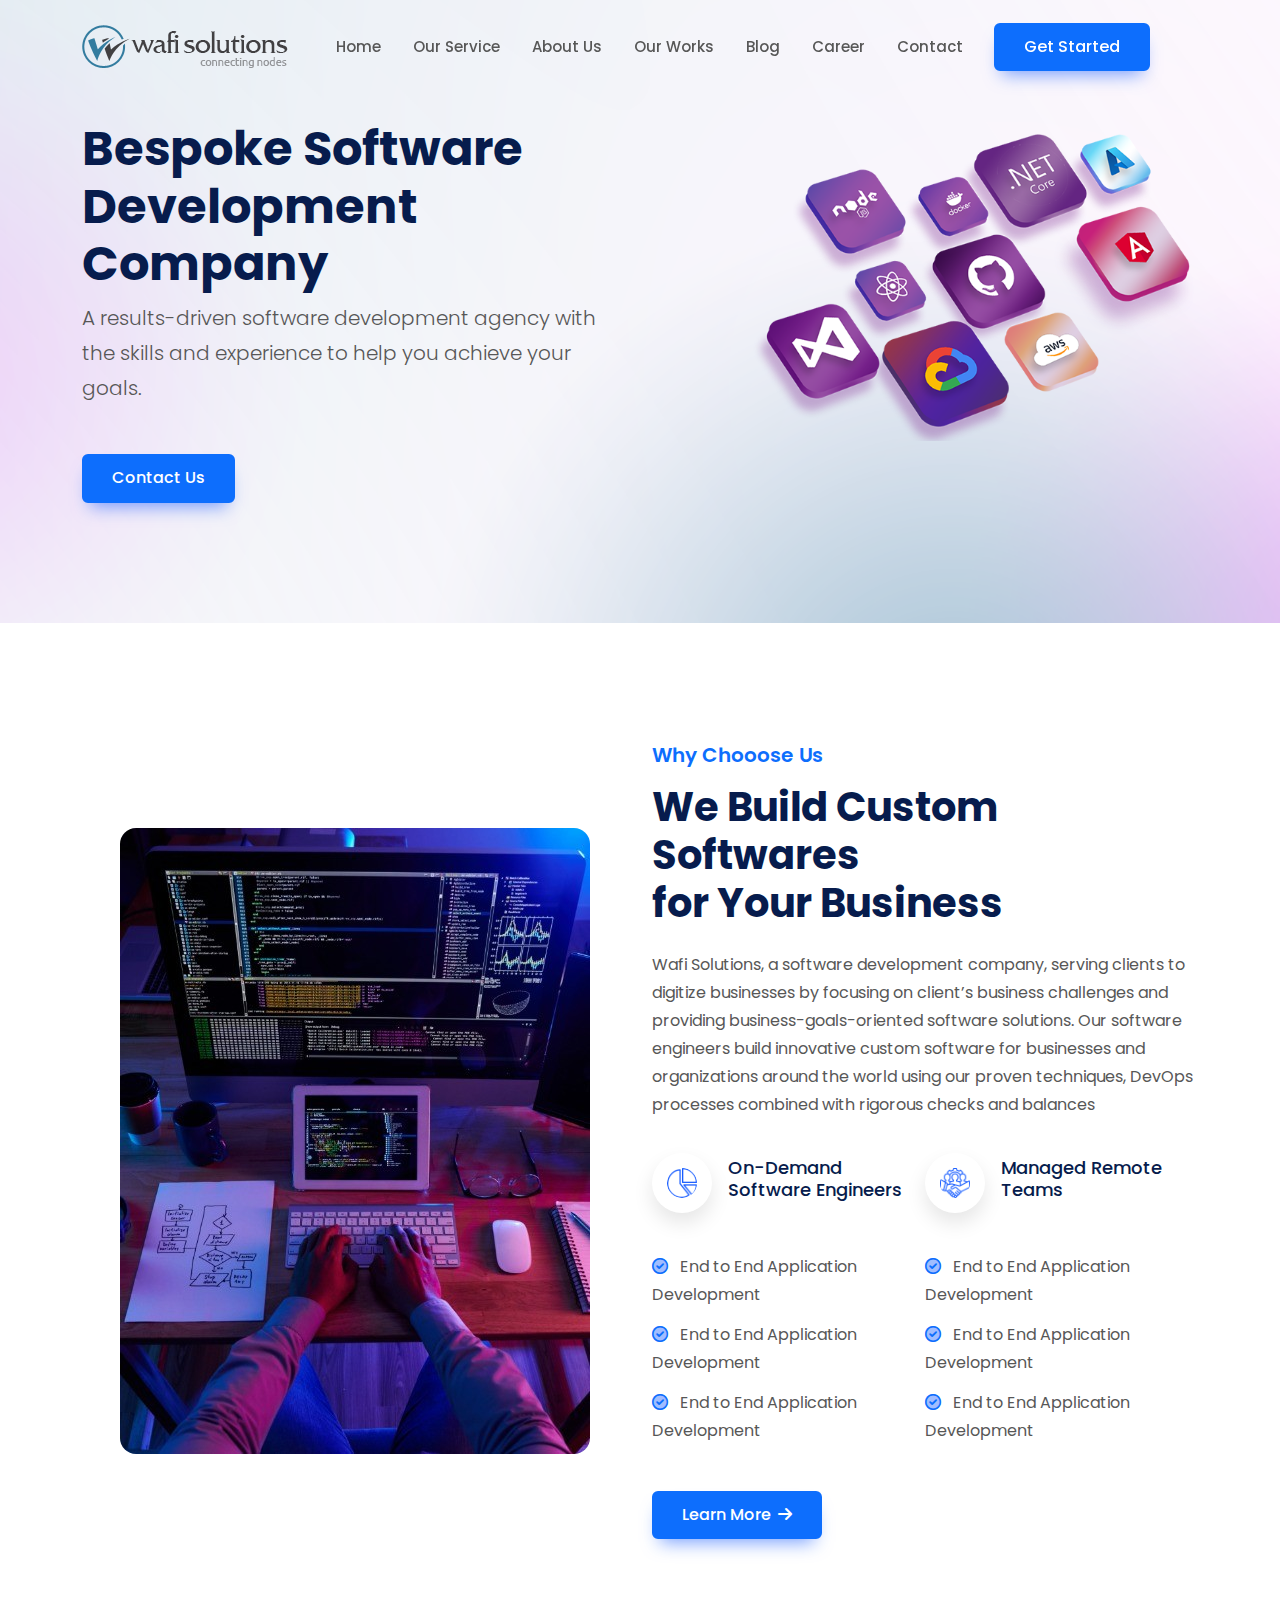
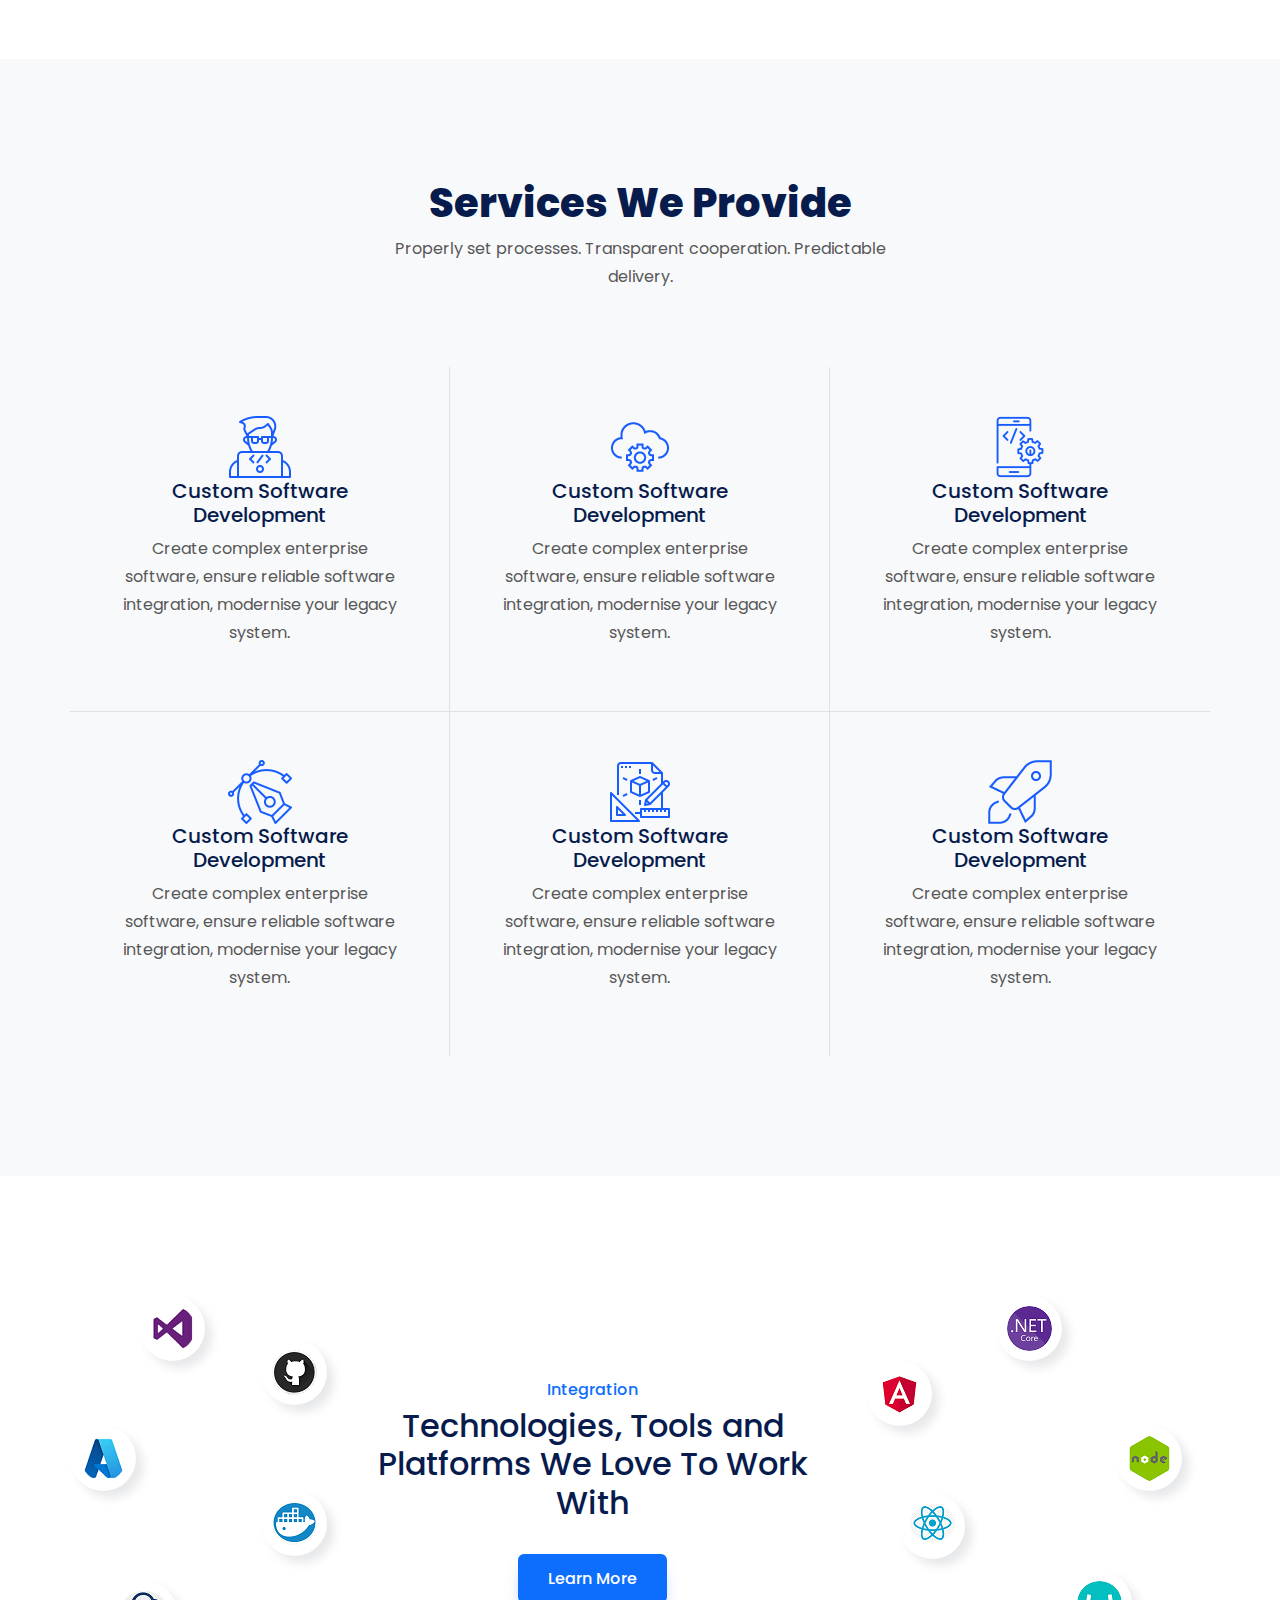
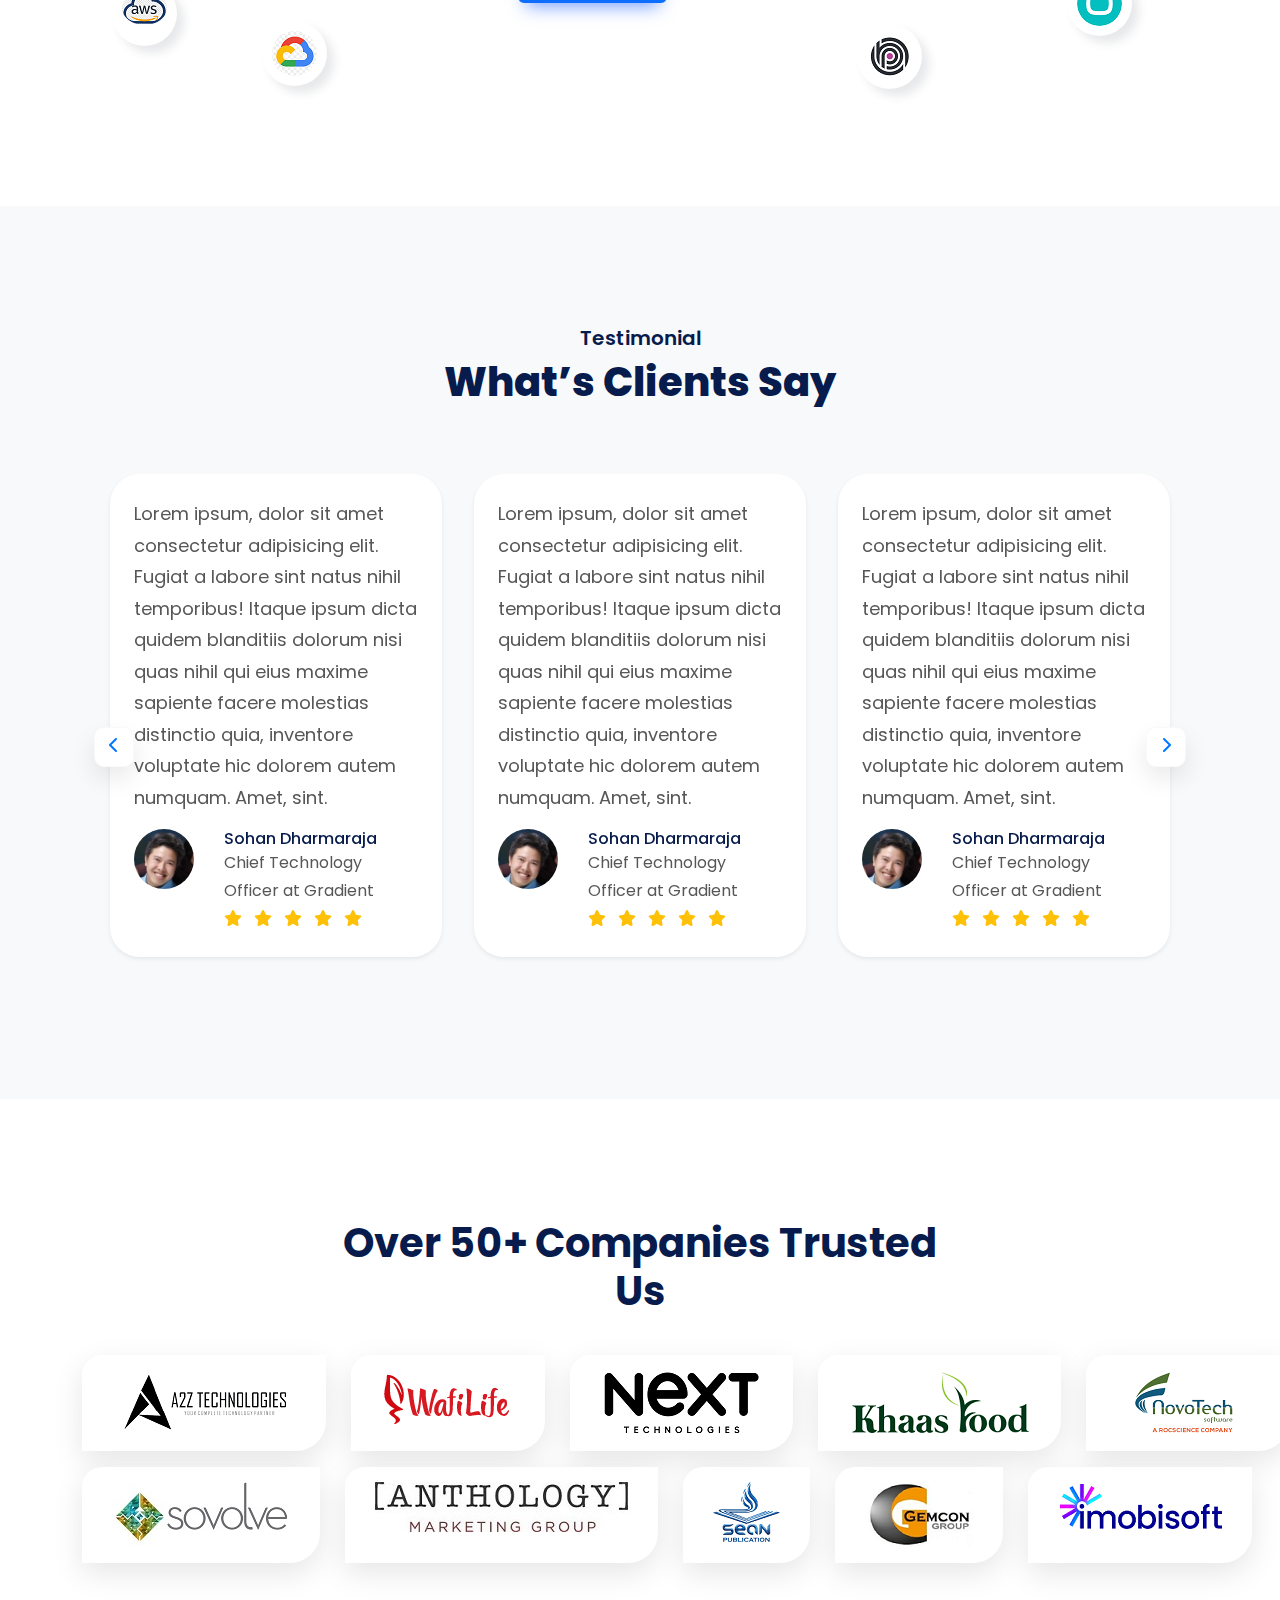
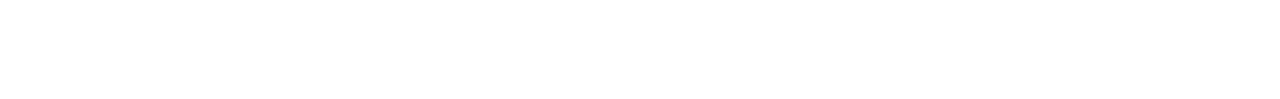
==== commit 49ad5d46: "brand section complete" ====
--- a/index.html
+++ b/index.html
@@ -367,7 +367,7 @@
     <!-- ADS integration section end -->
 
     <!-- ADS Home Testimonail Section start -->
-    <section class="section-testimonial bg-light ptb-120">
+    <section class="section-testimonial bg-light ptb-120 ptb-20">
         <div class="container">
             <div class="row justify-content-center">
                 <div class="col-lg-6 col-md-12">
@@ -531,6 +531,57 @@
         </div>
     </section>
     <!-- ADS Home Testimonail Section end -->
+
+
+    <!-- ADS Latest Post Section start -->
+    <section class="section-latest-post ptb-120">
+        <div class="container">
+            <div class="row justify-content-center">
+                <div class="col-lg-7 col-md-10">
+                    <div class="section-title text-center">
+                        <h2>Over 50+ Companies Trusted Us</h2>
+                    </div>
+                </div>
+            </div>
+            <div class="row">
+                <ul class="brand-logo-grid list-unstyled">
+                    <li>
+                        <img src="./images/brand/a2ztech-logo.png" alt="brand logo" />
+                    </li>
+                    <li>
+                        <img src="./images/brand/wafilife-logo.png" alt="brand logo" />
+                    </li>
+                    <li>
+                        <img src="./images/brand/nexttech-logo.png" alt="brand logo" />
+                    </li>
+                    <li>
+                        <img src="./images/brand/khaasfood-logo.png" alt="brand logo" />
+                    </li>
+                    <li>
+                        <img src="./images/brand/novotech-logo.png" alt="brand logo" />
+                    </li>
+                </ul>
+                <ul class="brand-logo-grid list-unstyled">
+                    <li>
+                        <img src="./images/brand/sovolve-logo.jpg" alt="brand logo" />
+                    </li>
+                    <li>
+                        <img src="./images/brand/anthology-logo.jpg" alt="brand logo" />
+                    </li>
+                    <li>
+                        <img src="./images/brand/sean-logo.png" alt="brand logo" />
+                    </li>
+                    <li>
+                        <img src="./images/brand/gemcon-logo.png" alt="brand logo" />
+                    </li>
+                    <li>
+                        <img src="./images/brand/imobisoft-logo.png" alt="brand logo" />
+                    </li>
+                </ul>
+            </div>
+        </div>
+    </section>
+    <!-- ADS Latest Post Section End -->
     </div>
     <!-- main div end -->
 
--- a/css/style.css
+++ b/css/style.css
@@ -1,6 +1,10 @@
 /* google font name is Poppins  */
 @import url('https://fonts.googleapis.com/css2?family=Poppins:ital,wght@0,300;0,400;0,500;0,600;0,700;0,800;1,400;1,500;1,700;1,800&display=swap');
-/* basic styling  */
+
+/***************************************
+ basic styling 
+ 
+ ***************************************/
 *{
     margin: 0px;
     padding: 0px;
@@ -72,13 +76,19 @@
 .ptb-120{
     padding: 120px 0;
 }
+.ptb-20{
+  padding-bottom: 20px;
+}
 
 .mb-32 {
     margin-bottom: 32px;
 }
 
 
-/* preloader section styling */
+/***************************************
+ preloader section styling 
+
+***************************************/
 
 #preloader{
     position: fixed;
@@ -139,7 +149,10 @@
 
 
 
-  /* header section nav menu styling start */
+  /*************************************** 
+  header section nav menu styling start 
+
+  ***************************************/
 
   .img-fluid{
     max-width: 100%;
@@ -227,7 +240,10 @@
   }
 
 
-  /* ADS about section styling start */
+  /***************************************
+   ADS about section styling start
+
+   ***************************************/
 
   .rounded-custom{
     border-radius: 16px;
@@ -305,7 +321,10 @@
 
 
 
-/*  ADS App Two Features styling */
+/***************************************
+  ADS App Two Features styling 
+
+***************************************/
 
 .section-icon .section-title{
   margin-bottom: 60px;
@@ -332,7 +351,10 @@
 
 
 
-/* ADS integration section start*/
+/***************************************
+ ADS integration section start
+
+***************************************/
 
 .integration-list-wrap{
   display: -webkit-box;
@@ -417,7 +439,23 @@
 }
 
 
-/* testimonaial section start */
+/*************************************
+ testimonaial section start 
+
+**************************************/
+
+.section-testimonial .section-title h5{
+  font-size: 20px;
+  font-weight: 600;
+  list-style: 25px;
+}
+
+.section-testimonial .section-title h2{
+  font-size: 40px;
+  font-weight: 800;
+  list-style: 30px;
+}
+
 .testimonials{
   margin-top: 60px;
 }
@@ -495,4 +533,38 @@
 .testimonials .owl-buttons .owl-prev:hover, .testimonials .owl-buttons .owl-next:hover{
   background-color: #0079ff;
   color: #fff;
+}
+
+
+
+/*************************************
+  Latest post Section start
+
+**************************************/
+
+.section-latest-post .section-title{
+  margin-bottom: 40px;
+}
+
+.section-latest-post .section-title h2{
+  font-weight: 700;
+  font-size: 40px;
+  line-height: 48px;
+}
+
+
+.brand-logo-grid{
+  display: grid;
+  grid-template-columns: repeat(5, 1fr);
+  grid-column-gap: 25px;
+}
+
+.brand-logo-grid li{
+  width: 100%;
+  border-radius: 20px 0px 30px 0px;
+  -webkit-box-shadow: 0px 10px 30px 0px rgba(0, 0, 0, 0.1);
+  box-shadow: 0px 10px 30px 0px rgba(0, 0, 0, 0.1);
+  background-color: #fff;
+  padding: 15px 30px 15px 30px;
+  text-align: center;
 }--- a/css/responsive.css
+++ b/css/responsive.css
@@ -5,7 +5,9 @@
     .offcanvas-body .main-menu{
         display: block;
     }
-}
+
+
+   
 
 @media (max-width: 991px){
     
@@ -29,6 +31,12 @@
         width: 45px;
         height: 45px;
     }
+
+     /* latest post grid */
+     .brand-logo-grid {
+        grid-template-columns: 1fr 1fr;
+        grid-row-gap: 25px;
+    }
 }
 
 @media (max-width: 768px){
@@ -36,6 +44,13 @@
     /* section-title h2 font size */
     .section-icon .section-title h2{
         font-size: 32px;
+    }
+
+
+    /* latest post grid */
+    .brand-logo-grid {
+        grid-template-columns: repeat(1, 1fr);
+        grid-row-gap: 25px;
     }
     
     
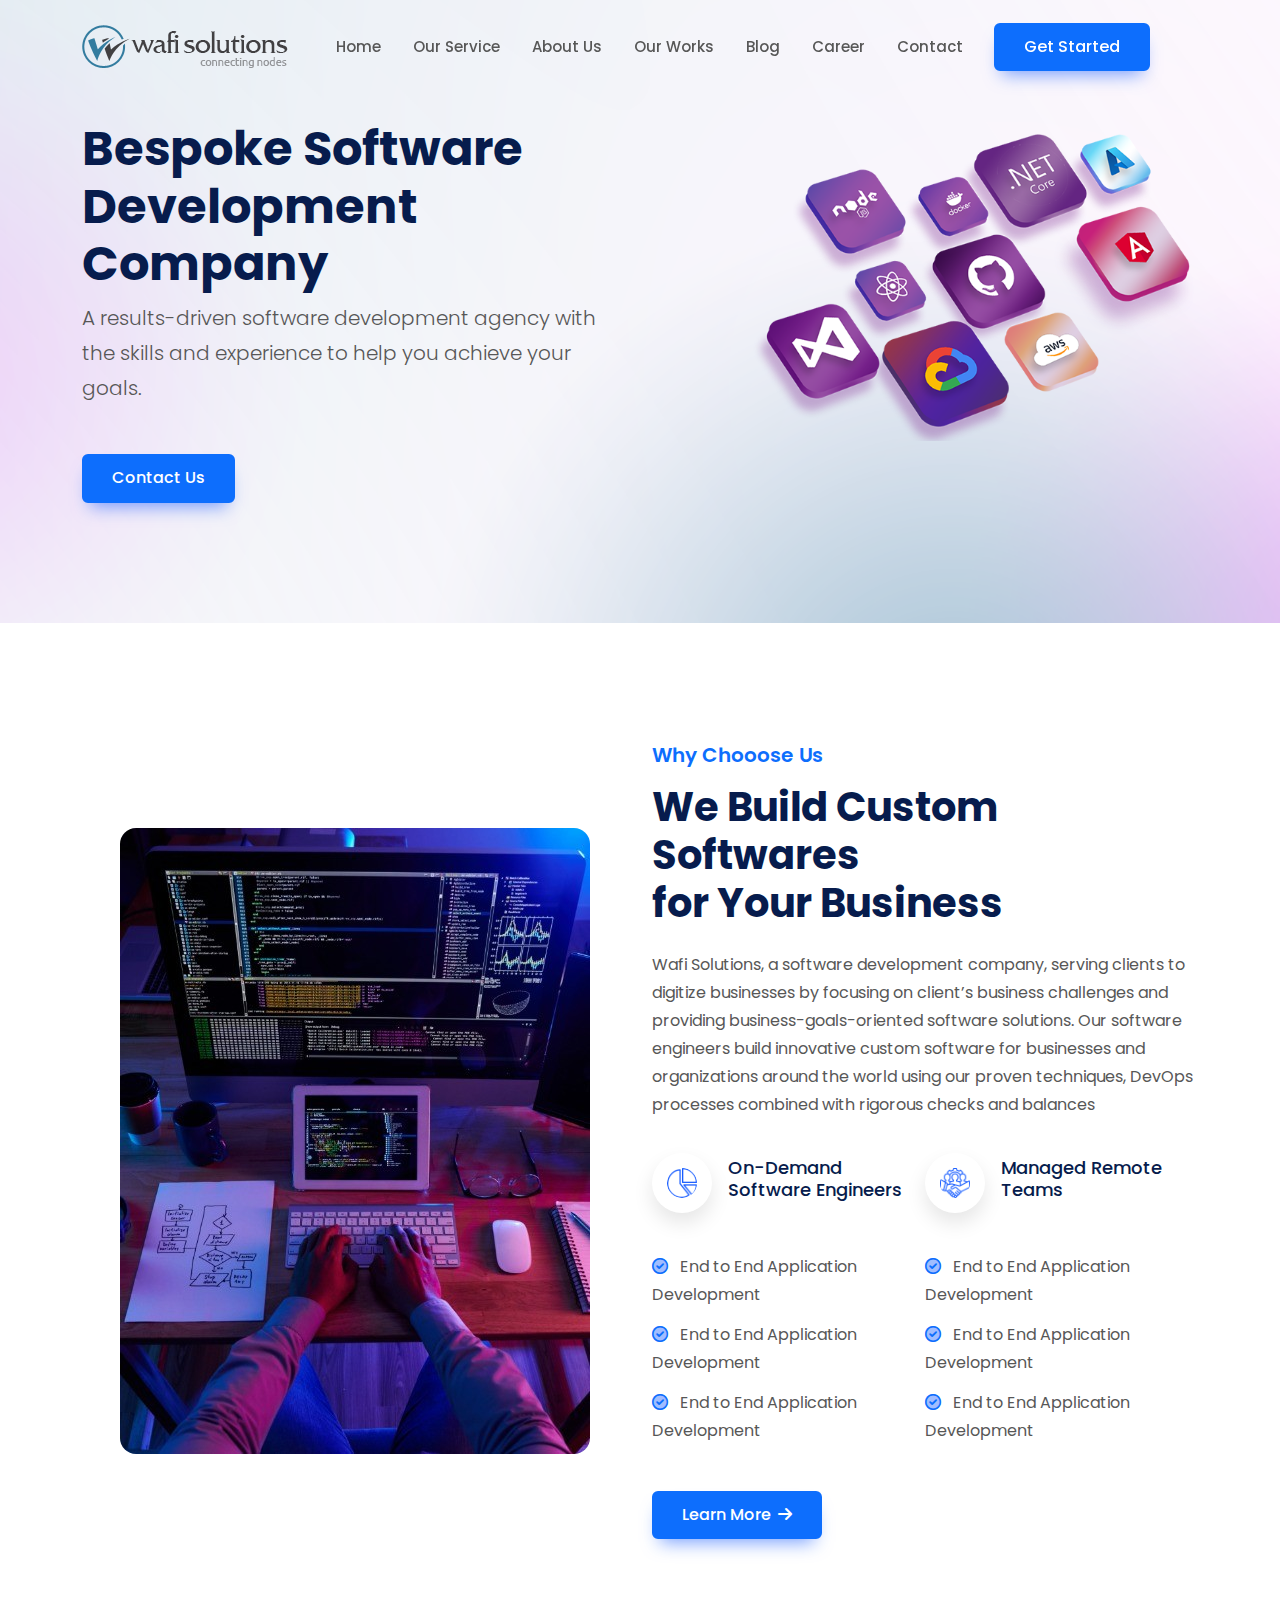
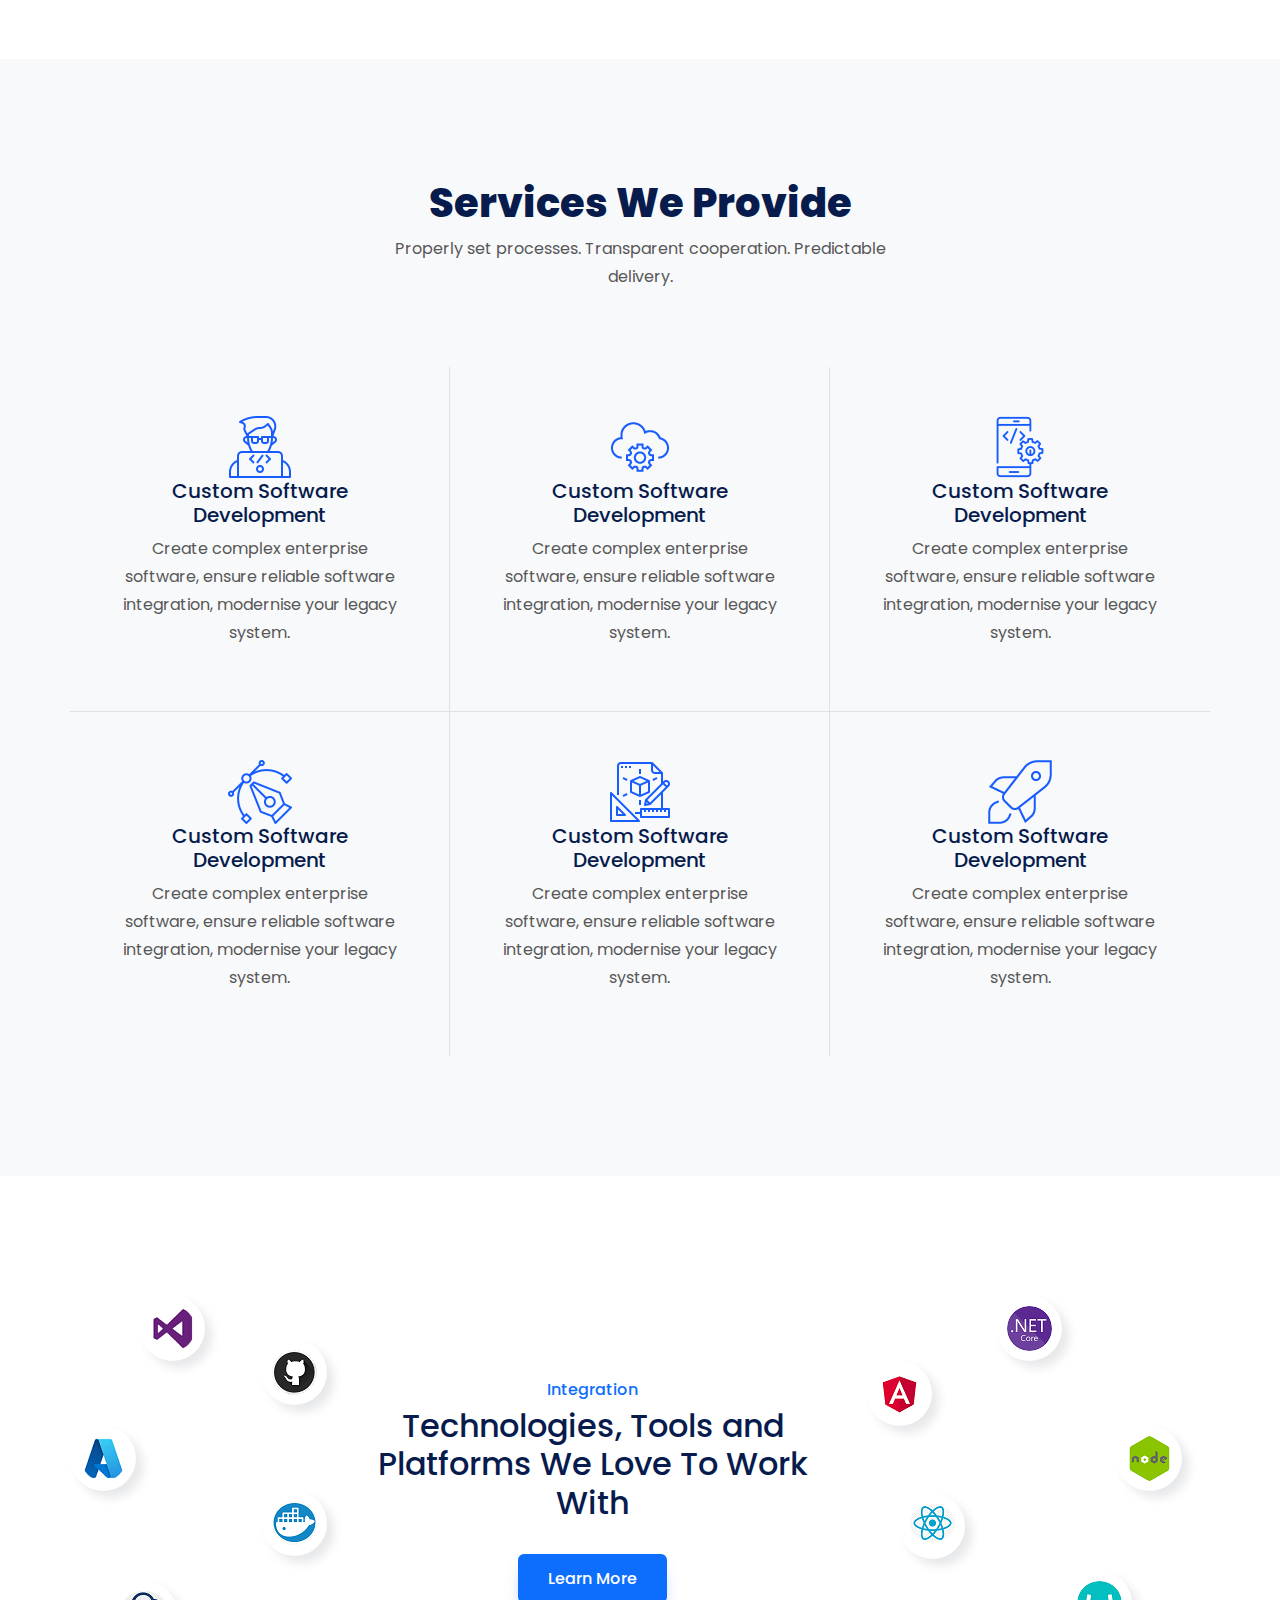
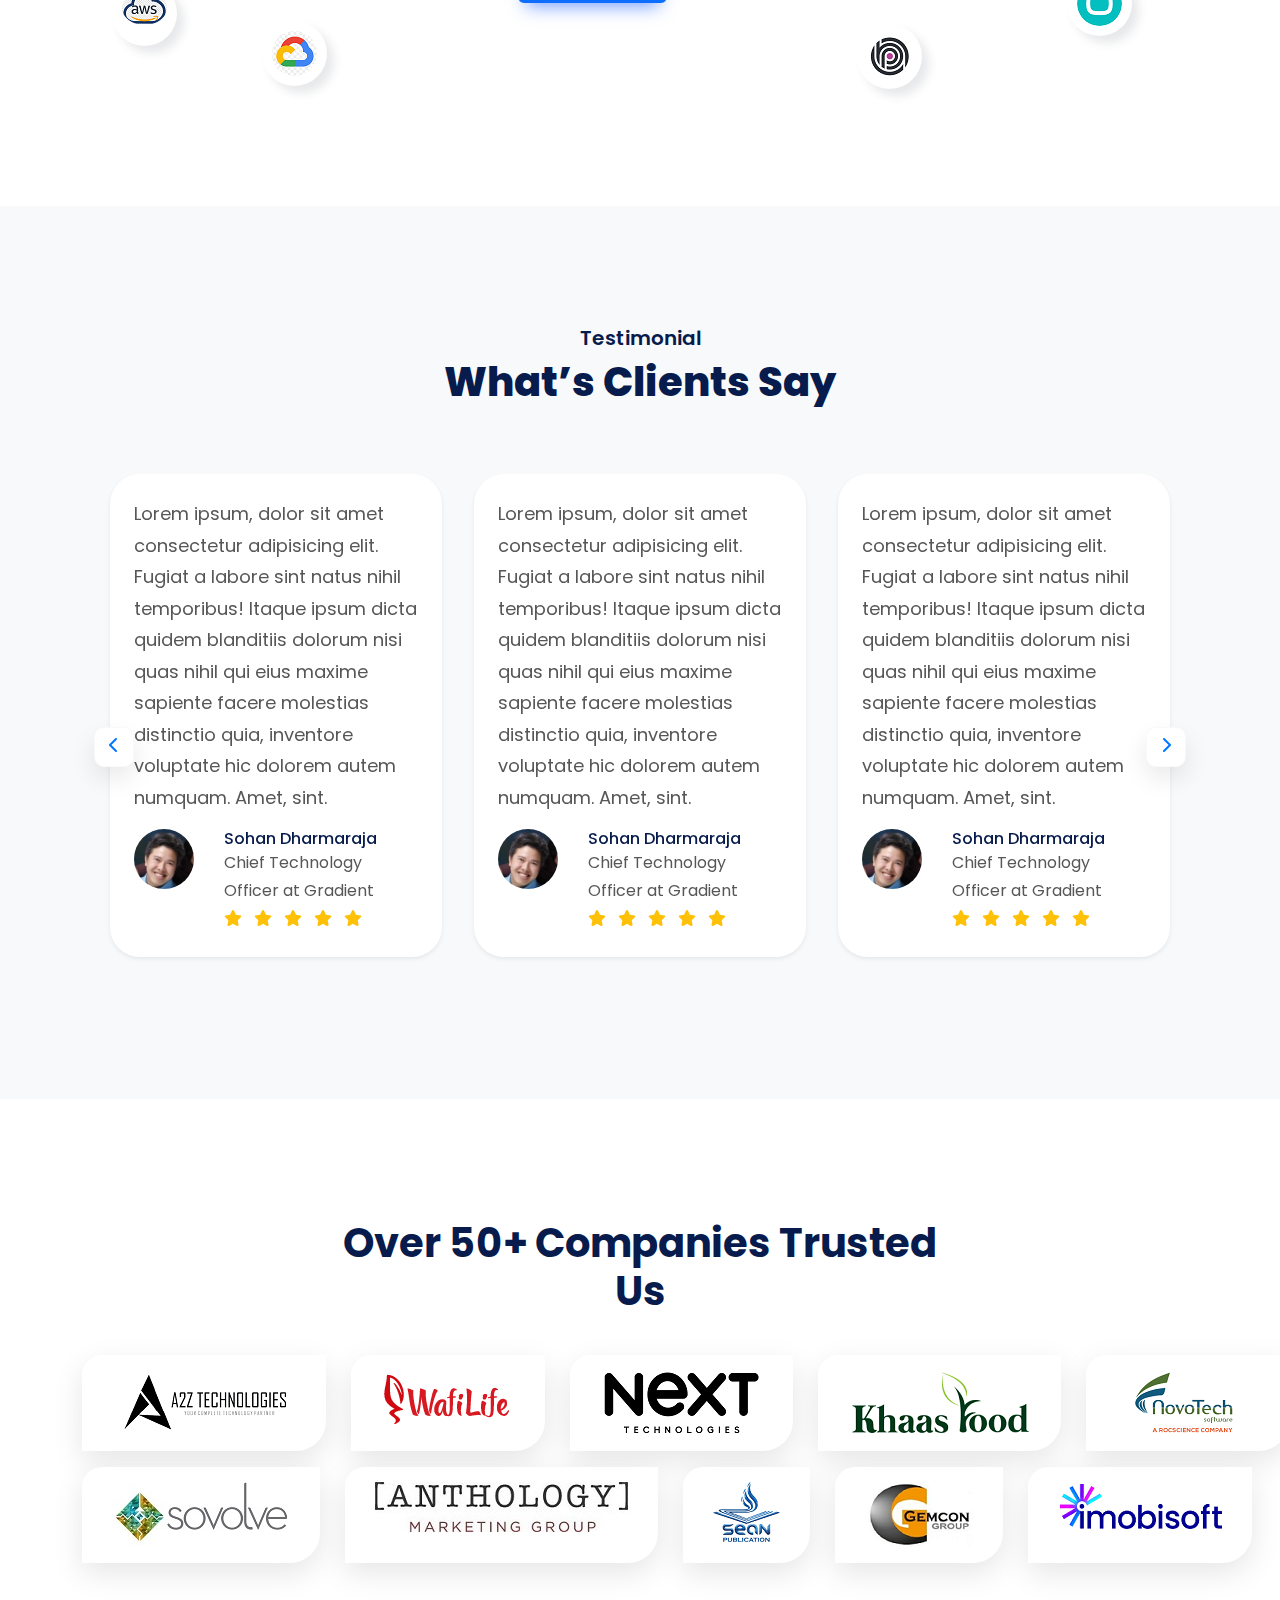
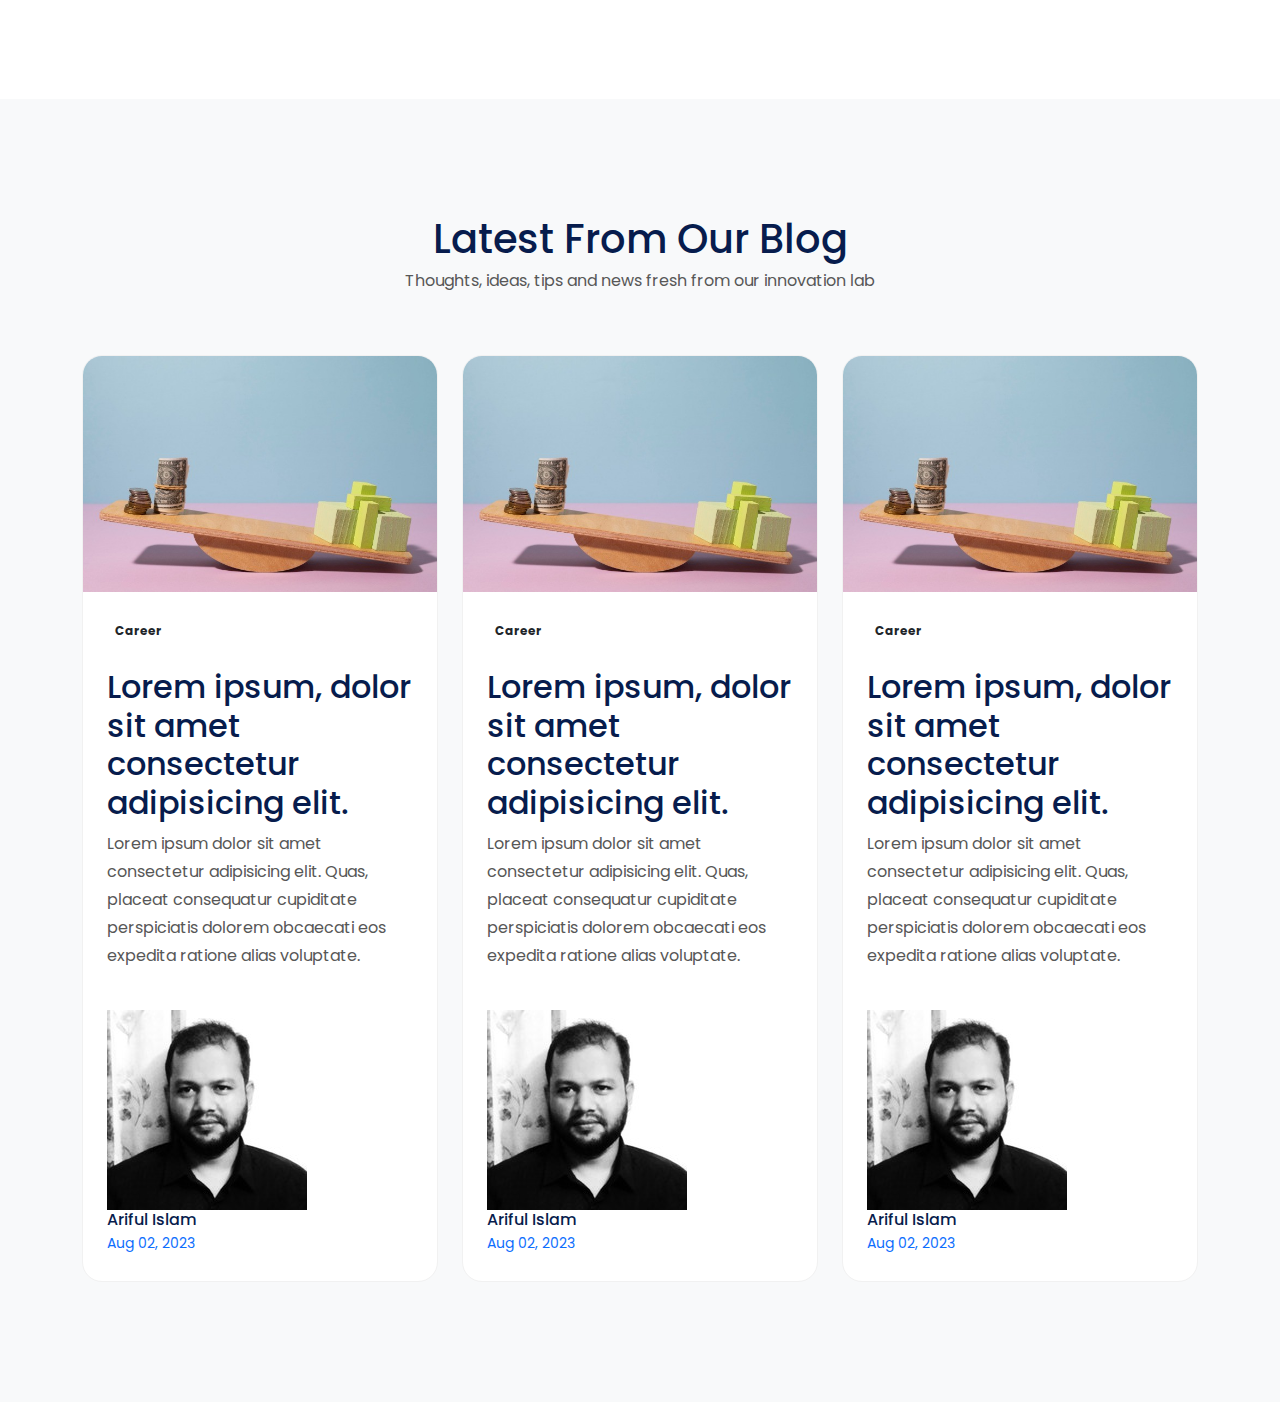
==== commit fa02e8e1: "update for latest post" ====
--- a/index.html
+++ b/index.html
@@ -533,8 +533,8 @@
     <!-- ADS Home Testimonail Section end -->
 
 
-    <!-- ADS Latest Post Section start -->
-    <section class="section-latest-post ptb-120">
+    <!-- ADS Brand Section start -->
+    <section class="section-brand-post ptb-120">
         <div class="container">
             <div class="row justify-content-center">
                 <div class="col-lg-7 col-md-10">
@@ -581,6 +581,114 @@
             </div>
         </div>
     </section>
+    <!-- ADS Brand Section End -->
+
+
+
+    <!-- ADS Latest Post Section Start -->
+    <section class="section-latest-post bg-light ptb-120">
+        <div class="container">
+            <div class="row justify-content-center">
+                <div class="col-lg-7 col-md-10">
+                    <div class="section-title text-center">
+                        <h2>Latest From Our Blog </h2>
+                        <p>Thoughts, ideas, tips and news fresh from our innovation lab</p>
+                    </div>
+                </div>
+            </div>
+            <div class="row">
+                <!-- single post start -->
+                <div class="col-lg-4 col-md-6">
+                    <div class="single-article mb-4 mb-lg-0">
+                        <a class="img-article" href="#">
+                            <img src="./images/post/1.jpg" alt="article" class="img-fluid">
+                        </a>
+                        <div class="article-content p-4">
+                            <div class="article-category mb-4 d-block">
+                                <a href="#" class="d-inline-block text-dark badge bg-warning-soft">Career</a>
+                            </div>
+                            <a href="#">
+                                <h2>Lorem ipsum, dolor sit amet consectetur adipisicing elit.</h2>
+                            </a>
+                            <p class="limit-2-line-text">Lorem ipsum dolor sit amet consectetur adipisicing elit. Quas, placeat consequatur cupiditate perspiciatis dolorem obcaecati eos expedita ratione alias voluptate.</p>
+                            <a href="#">
+                                <div class="avatar-container pt-4">
+                                    <div class="avatar-img">
+                                        <img src="./images/avatar/arif.jpg" alt="avatar">
+                                    </div>
+                                    <div class="avatar-info">
+                                        <h6 class="mb-0 avatar-name">Ariful Islam</h6>
+                                        <span class="small fw-medium text-meuted">Aug 02, 2023</span>
+                                    </div>
+                                </div>
+                            </a>
+                        </div>
+                    </div>
+                </div>
+                <!-- single post start -->
+
+                 <!-- single post start -->
+                 <div class="col-lg-4 col-md-6">
+                    <div class="single-article mb-4 mb-lg-0">
+                        <a class="img-article" href="#">
+                            <img src="./images/post/1.jpg" alt="article" class="img-fluid">
+                        </a>
+                        <div class="article-content p-4">
+                            <div class="article-category mb-4 d-block">
+                                <a href="#" class="d-inline-block text-dark badge bg-warning-soft">Career</a>
+                            </div>
+                            <a href="#">
+                                <h2>Lorem ipsum, dolor sit amet consectetur adipisicing elit.</h2>
+                            </a>
+                            <p class="limit-2-line-text">Lorem ipsum dolor sit amet consectetur adipisicing elit. Quas, placeat consequatur cupiditate perspiciatis dolorem obcaecati eos expedita ratione alias voluptate.</p>
+                            <a href="#">
+                                <div class="avatar-container pt-4">
+                                    <div class="avatar-img">
+                                        <img src="./images/avatar/arif.jpg" alt="avatar">
+                                    </div>
+                                    <div class="avatar-info">
+                                        <h6 class="mb-0 avatar-name">Ariful Islam</h6>
+                                        <span class="small fw-medium text-meuted">Aug 02, 2023</span>
+                                    </div>
+                                </div>
+                            </a>
+                        </div>
+                    </div>
+                </div>
+                <!-- single post start -->
+
+                 <!-- single post start -->
+                 <div class="col-lg-4 col-md-6">
+                    <div class="single-article mb-4 mb-lg-0">
+                        <a class="img-article" href="#">
+                            <img src="./images/post/1.jpg" alt="article" class="img-fluid">
+                        </a>
+                        <div class="article-content p-4">
+                            <div class="article-category mb-4 d-block">
+                                <a href="#" class="d-inline-block text-dark badge bg-warning-soft">Career</a>
+                            </div>
+                            <a href="#">
+                                <h2>Lorem ipsum, dolor sit amet consectetur adipisicing elit.</h2>
+                            </a>
+                            <p class="limit-2-line-text">Lorem ipsum dolor sit amet consectetur adipisicing elit. Quas, placeat consequatur cupiditate perspiciatis dolorem obcaecati eos expedita ratione alias voluptate.</p>
+                            <a href="#">
+                                <div class="avatar-container pt-4">
+                                    <div class="avatar-img">
+                                        <img src="./images/avatar/arif.jpg" alt="avatar">
+                                    </div>
+                                    <div class="avatar-info">
+                                        <h6 class="mb-0 avatar-name">Ariful Islam</h6>
+                                        <span class="small fw-medium text-meuted">Aug 02, 2023</span>
+                                    </div>
+                                </div>
+                            </a>
+                        </div>
+                    </div>
+                </div>
+                <!-- single post start -->
+            </div>
+        </div>
+    </section>
     <!-- ADS Latest Post Section End -->
     </div>
     <!-- main div end -->
--- a/css/style.css
+++ b/css/style.css
@@ -538,15 +538,15 @@
 
 
 /*************************************
-  Latest post Section start
+  Brand Section start
 
 **************************************/
 
-.section-latest-post .section-title{
+.section-brand-post .section-title{
   margin-bottom: 40px;
 }
 
-.section-latest-post .section-title h2{
+.section-brand-post .section-title h2{
   font-weight: 700;
   font-size: 40px;
   line-height: 48px;
@@ -567,4 +567,60 @@
   background-color: #fff;
   padding: 15px 30px 15px 30px;
   text-align: center;
+}
+
+
+/* Latest Post Section start */
+
+.section-latest-post .section-title{
+  margin-bottom: 60px;
+}
+
+.section-latest-post .section-title h2{
+  font-size: 40px;
+  font-weight: 700px;
+  line-height: 40px;
+}
+
+.single-article{
+  position: relative;
+  overflow: hidden;
+  display: -webkit-box;
+  display: -ms-flexbox;
+  display: flex;
+  -webkit-box-orient: vertical;
+  -webkit-box-direction: normal;
+  -ms-flex-direction: column;
+  flex-direction: column;
+  min-width: 0;
+  word-wrap: break-word;
+  background-color: var(--bs-white);
+  background-clip: border-box;
+  border: 1px solid #f1f1f1;
+  -webkit-transition: all 0.3s ease-in-out;
+  transition: all 0.3s ease-in-out;
+  background-color: #fff;
+  border-radius: 20px;
+}
+
+
+/* latest post section start */
+
+{
+  position: relative;
+  overflow: hidden;
+  display: -webkit-box;
+  display: -ms-flexbox;
+  display: flex;
+  -webkit-box-orient: vertical;
+  -webkit-box-direction: normal;
+  -ms-flex-direction: column;
+  flex-direction: column;
+  min-width: 0;
+  word-wrap: break-word;
+  background-color: var(--bs-white);
+  background-clip: border-box;
+  border: 1px solid #f1f1f1;
+  -webkit-transition: all 0.3s ease-in-out;
+  transition: all 0.3s ease-in-out;
 }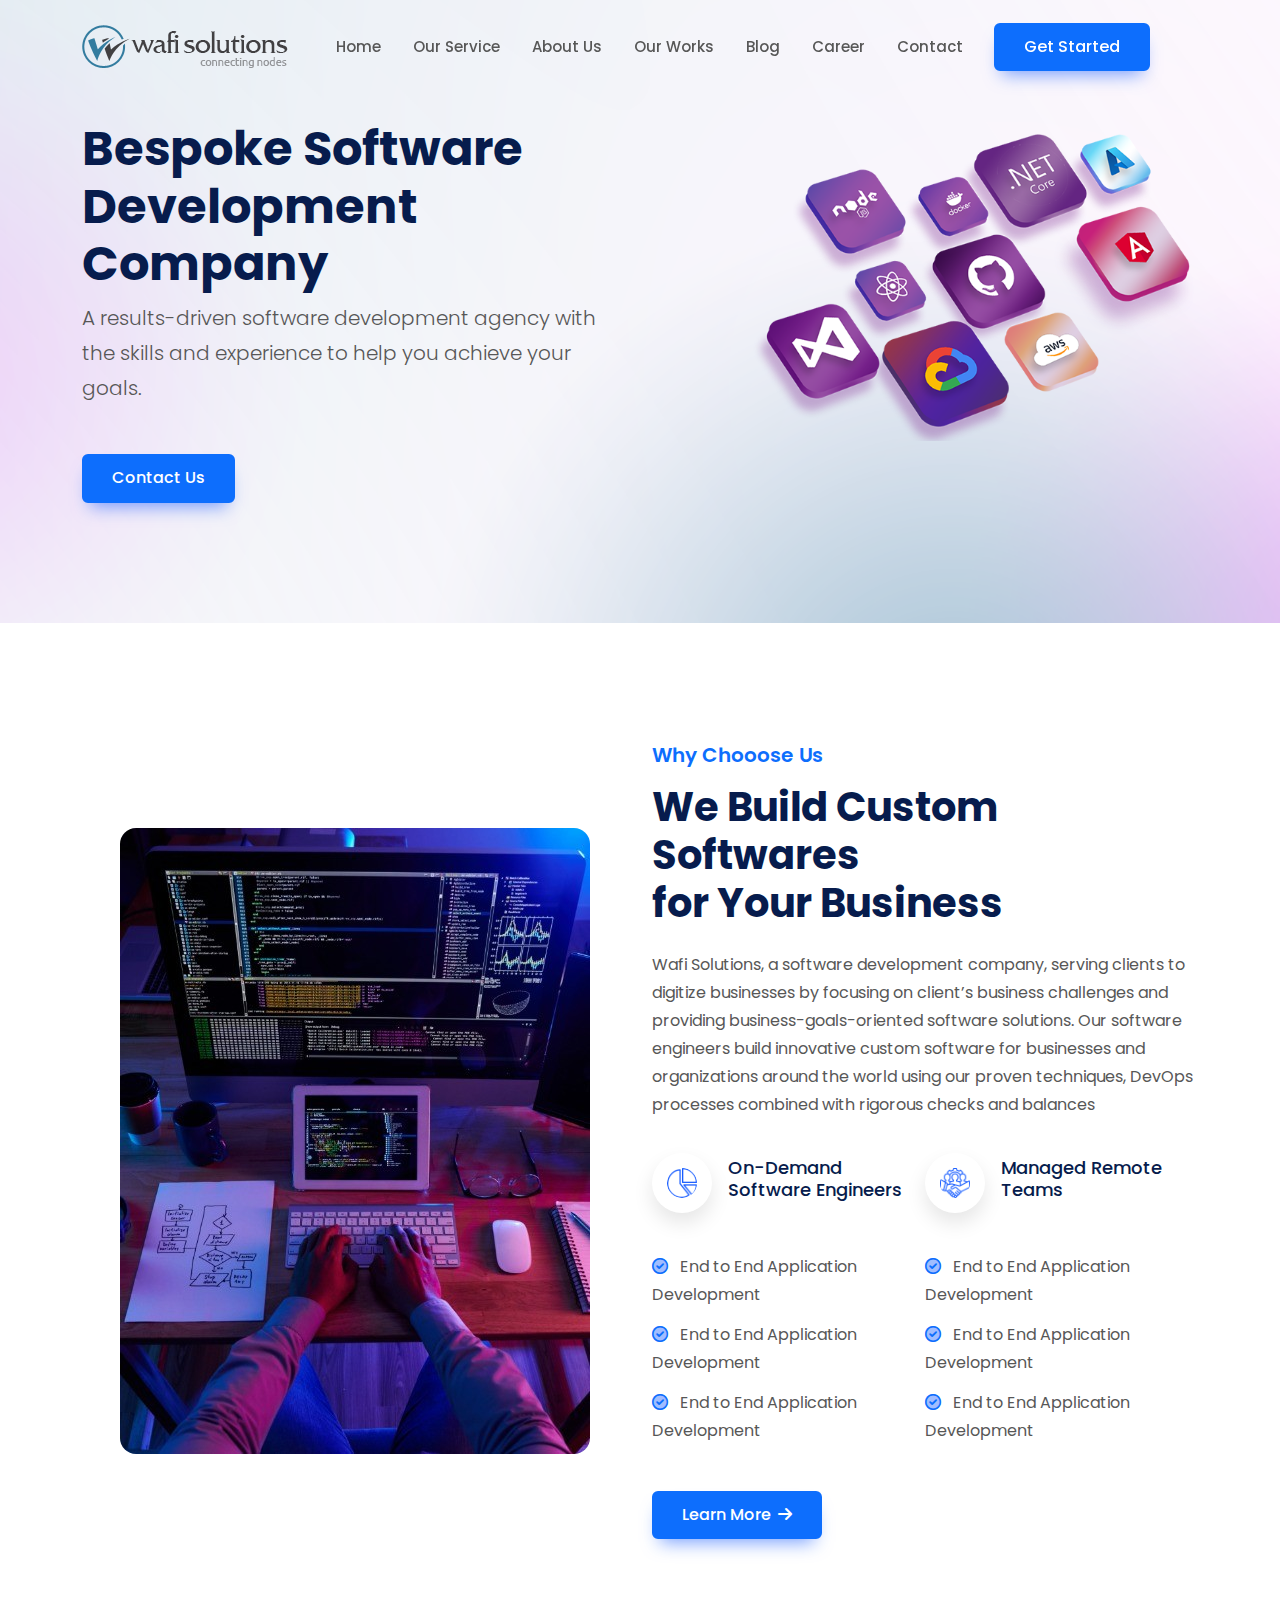
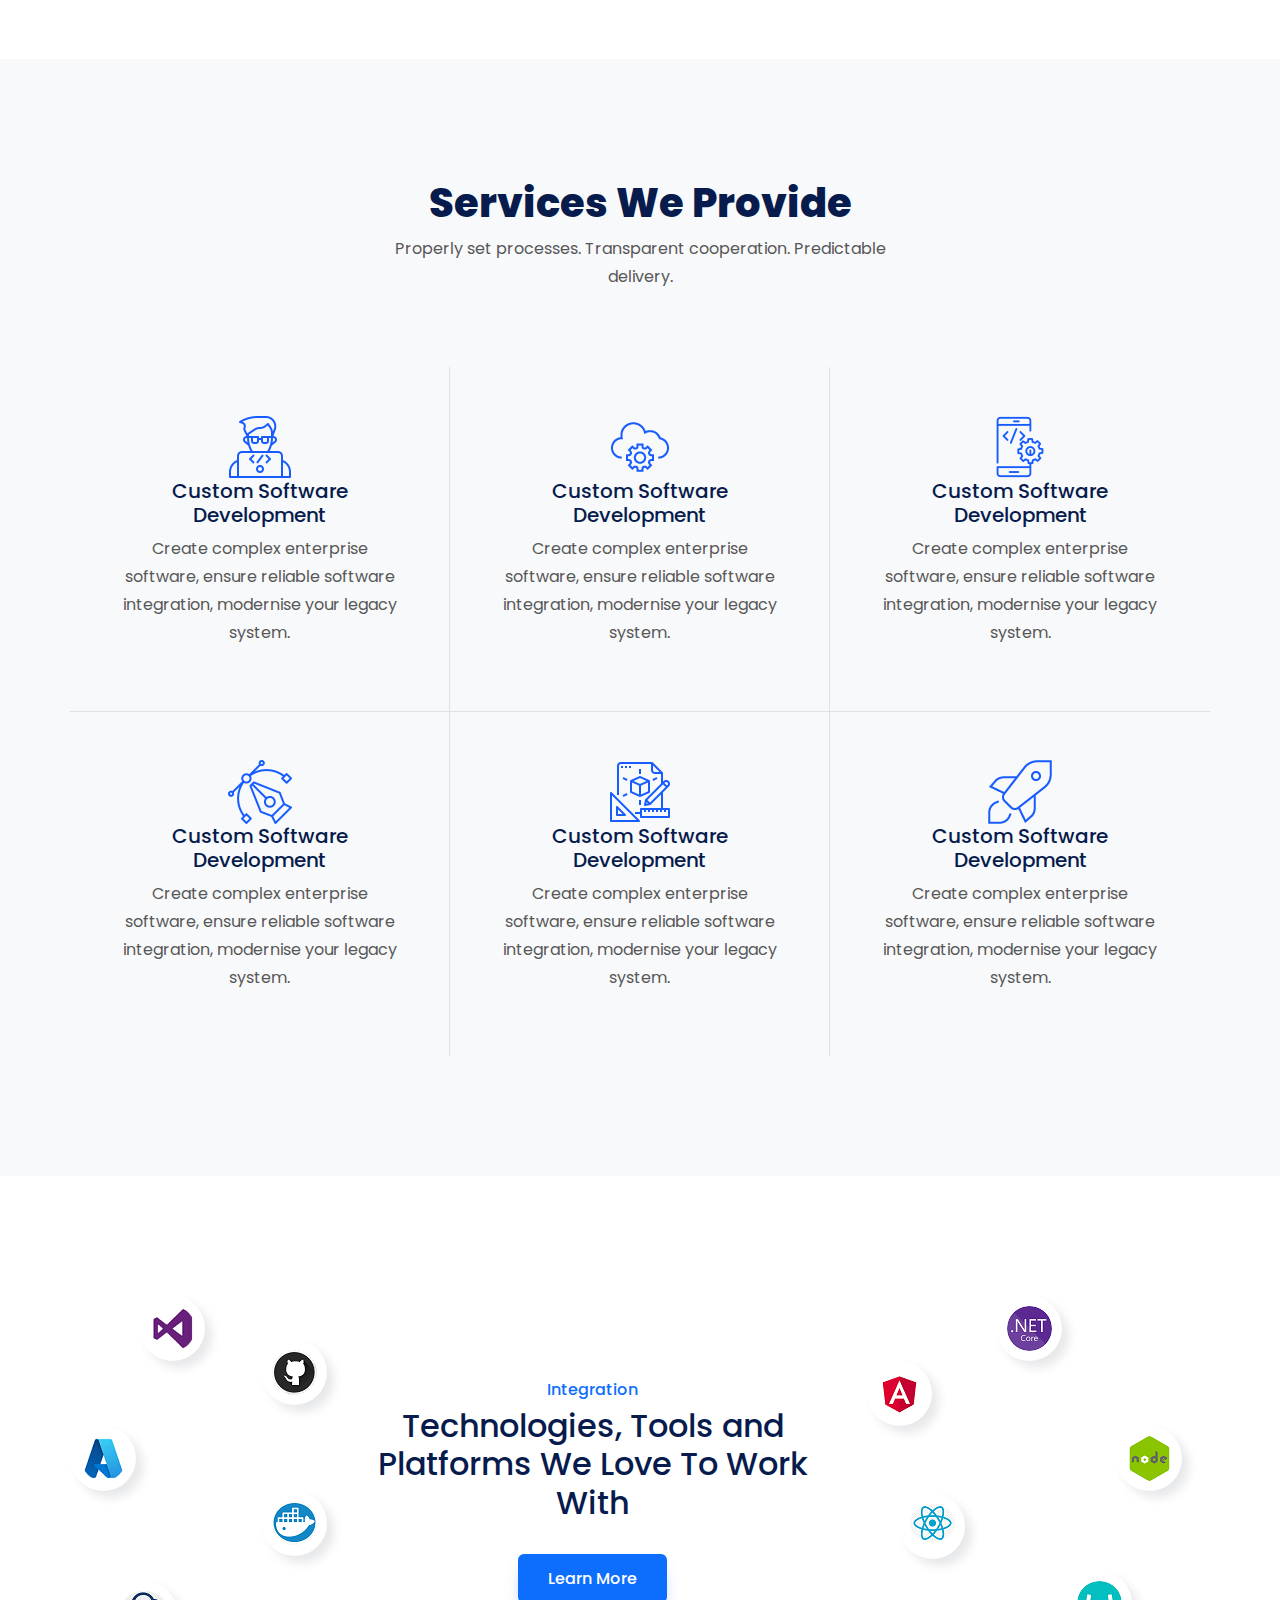
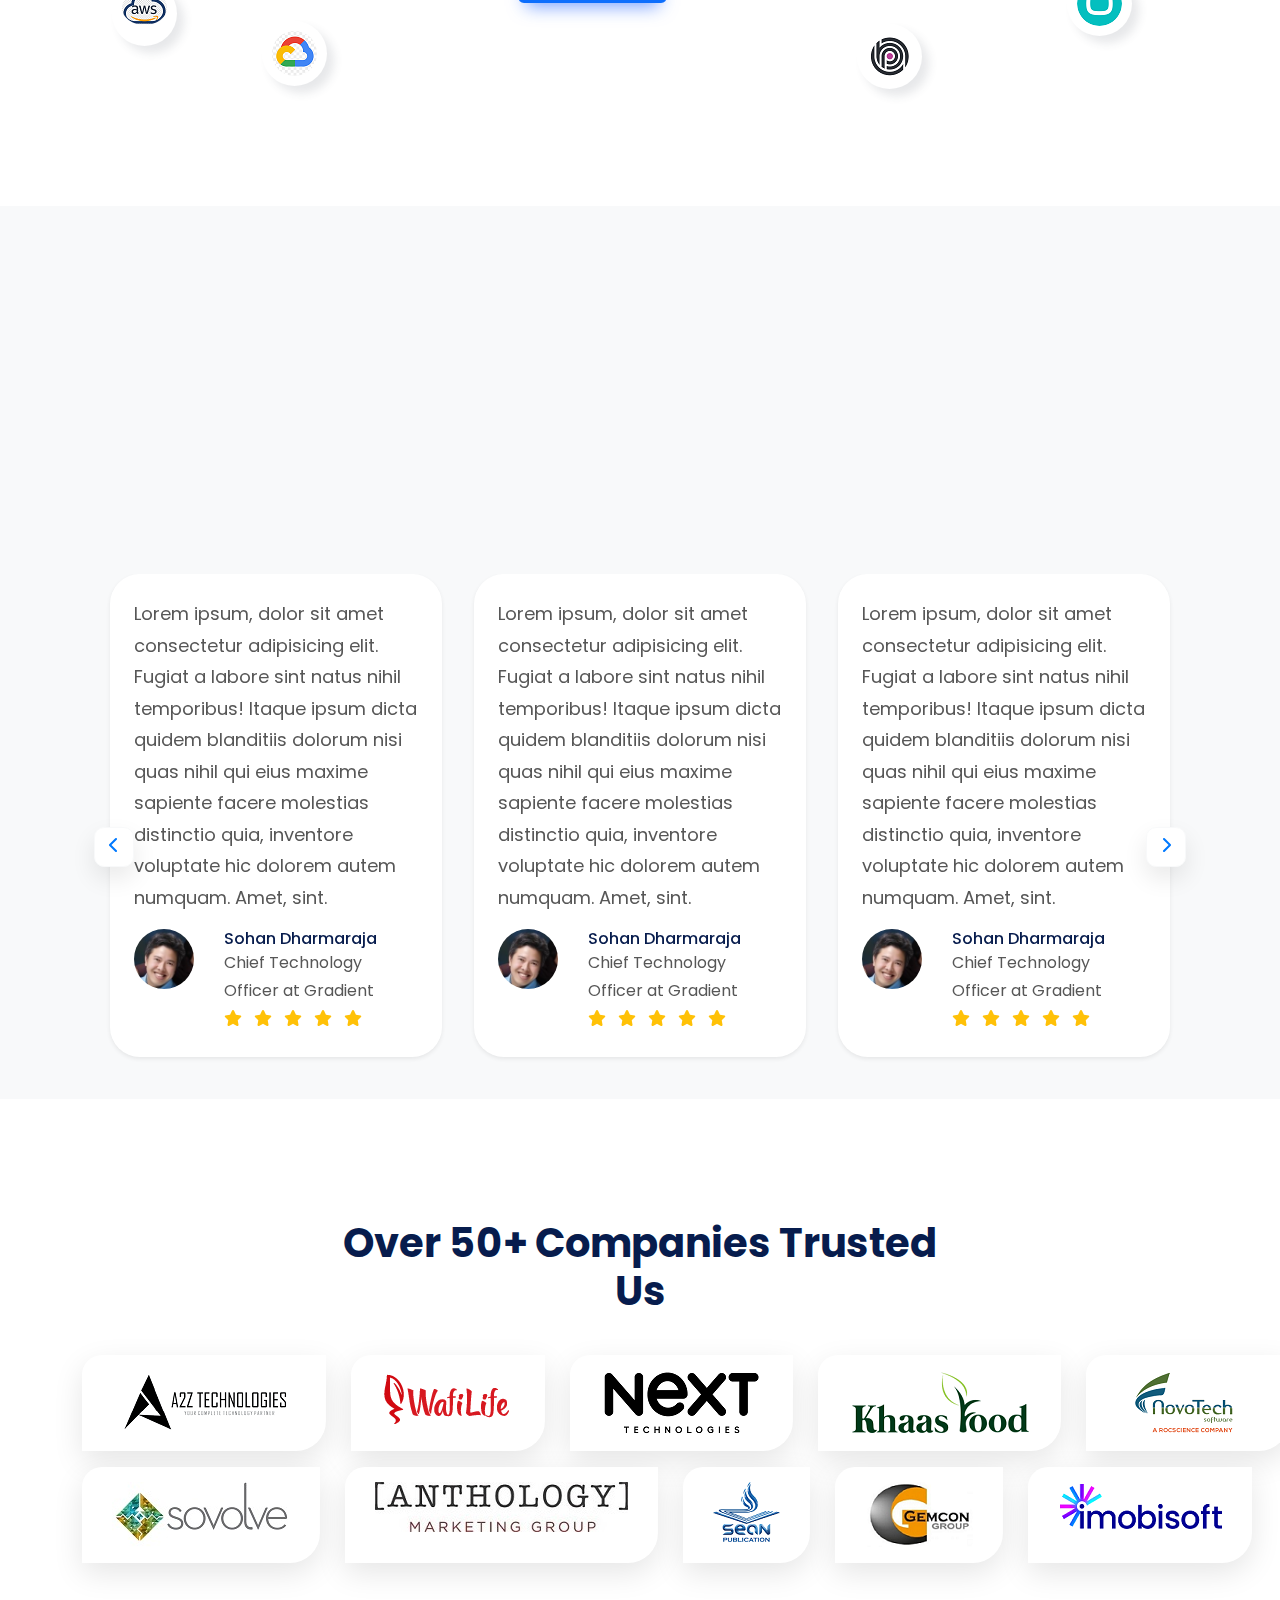
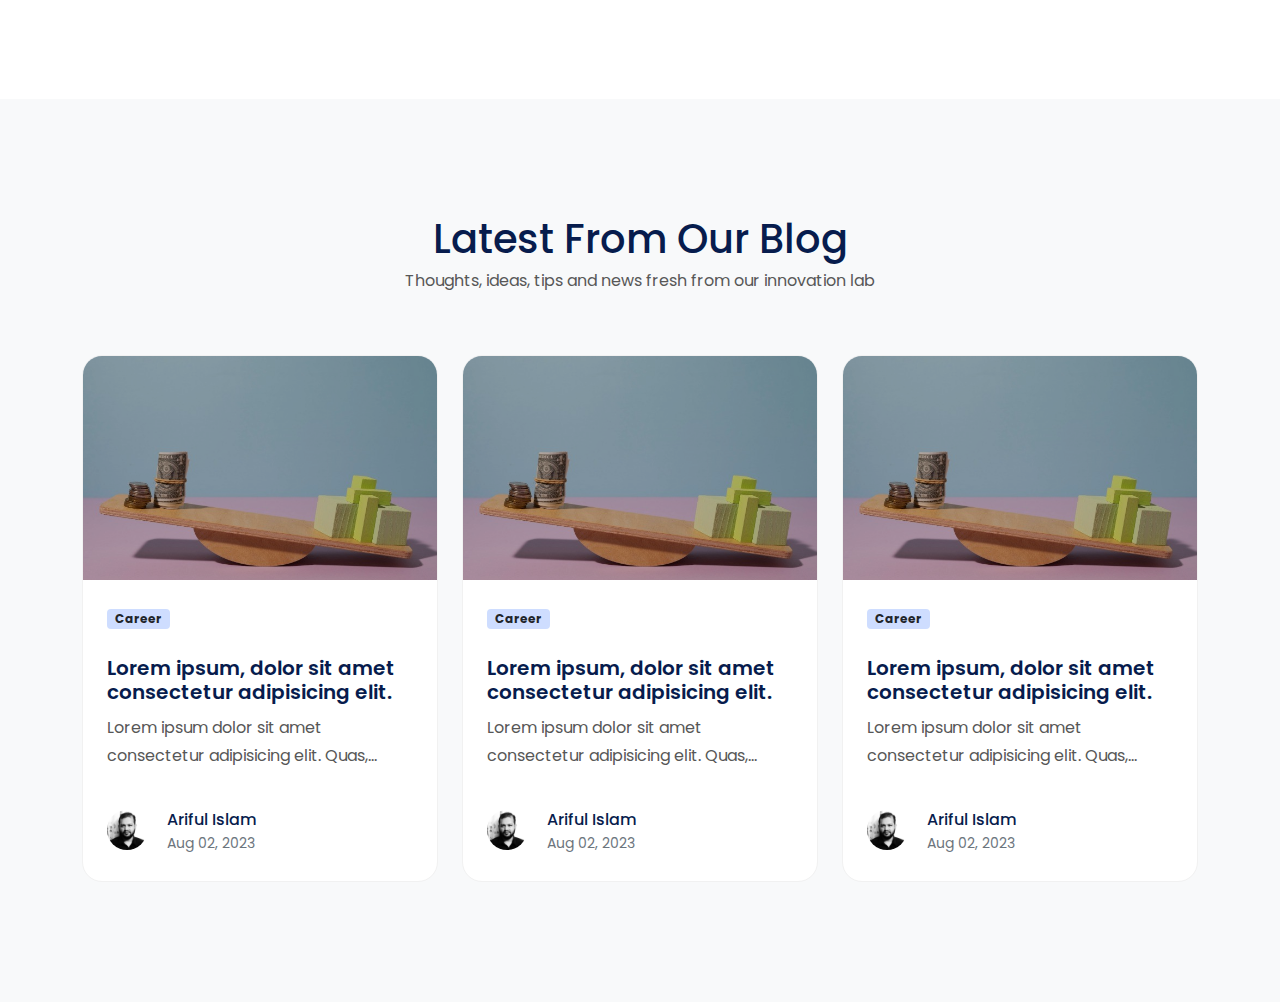
==== commit ce00c552: "latest post section complete" ====
--- a/index.html
+++ b/index.html
@@ -16,6 +16,9 @@
     <!-- <link href="https://cdn.jsdelivr.net/npm/bootstrap@5.0.2/dist/css/bootstrap.min.css" rel="stylesheet" integrity="sha384-EVSTQN3/azprG1Anm3QDgpJLIm9Nao0Yz1ztcQTwFspd3yD65VohhpuuCOmLASjC" crossorigin="anonymous"> -->
 
 
+    <!-- AOS-main-css-file -->
+    <link rel="stylesheet" href="./css/aos.css">
+    
     <!-- magnific-popup-css-file -->
     <link rel="stylesheet" href="./css/magnific-popup.css">
 
@@ -371,14 +374,14 @@
         <div class="container">
             <div class="row justify-content-center">
                 <div class="col-lg-6 col-md-12">
-                    <div class="section-title text-center">
+                    <div class="section-title text-center aos-init aos-animate" data-aos="fade-up" >
                         <h5>Testimonial</h5>
                         <h2>What’s Clients Say</h2>
                     </div>
                 </div>
                 <div class="row">
                     <div class="col-12">
-                        <div class="testimonials owl-carousel owl-theme">
+                        <div class="testimonials owl-carousel owl-theme aos-init aos-animate" data-aos="fade-up" data-aos-delay="50">
                             <div class="single-testimonial p-4 mx-3">
                                 <p>Lorem ipsum, dolor sit amet consectetur adipisicing elit. Fugiat a labore sint natus nihil temporibus! Itaque ipsum dicta quidem blanditiis dolorum nisi quas nihil qui eius maxime sapiente facere molestias distinctio quia, inventore voluptate hic dolorem autem numquam. Amet, sint.</p>
                                 <div class="author">
@@ -605,7 +608,37 @@
                         </a>
                         <div class="article-content p-4">
                             <div class="article-category mb-4 d-block">
-                                <a href="#" class="d-inline-block text-dark badge bg-warning-soft">Career</a>
+                                <a href="#" class="d-inline-block text-dark badge bg-primary-soft">Career</a>
+                            </div>
+                            <a href="#">
+                                <h2 class="limit-2-line-text">Lorem ipsum, dolor sit amet consectetur adipisicing elit.</h2>
+                            </a>
+                            <p class="limit-2-line-text">Lorem ipsum dolor sit amet consectetur adipisicing elit. Quas, placeat consequatur cupiditate perspiciatis dolorem obcaecati eos expedita ratione alias voluptate.</p>
+                            <a href="#">
+                                <div class="avatar-container pt-4">
+                                    <div class="avatar-img">
+                                        <img src="./images/avatar/arif.jpg" alt="avatar">
+                                    </div>
+                                    <div class="avatar-info">
+                                        <h6 class="mb-0 avatar-name">Ariful Islam</h6>
+                                        <span class="small fw-medium text-meuted">Aug 02, 2023</span>
+                                    </div>
+                                </div>
+                            </a>
+                        </div>
+                    </div>
+                </div>
+                <!-- single post start -->
+
+                 <!-- single post start -->
+                 <div class="col-lg-4 col-md-6">
+                    <div class="single-article mb-4 mb-lg-0">
+                        <a class="img-article" href="#">
+                            <img src="./images/post/1.jpg" alt="article" class="img-fluid">
+                        </a>
+                        <div class="article-content p-4">
+                            <div class="article-category mb-4 d-block">
+                                <a href="#" class="d-inline-block text-dark badge bg-primary-soft">Career</a>
                             </div>
                             <a href="#">
                                 <h2>Lorem ipsum, dolor sit amet consectetur adipisicing elit.</h2>
@@ -635,7 +668,7 @@
                         </a>
                         <div class="article-content p-4">
                             <div class="article-category mb-4 d-block">
-                                <a href="#" class="d-inline-block text-dark badge bg-warning-soft">Career</a>
+                                <a href="#" class="d-inline-block text-dark badge bg-primary-soft">Career</a>
                             </div>
                             <a href="#">
                                 <h2>Lorem ipsum, dolor sit amet consectetur adipisicing elit.</h2>
@@ -656,36 +689,6 @@
                     </div>
                 </div>
                 <!-- single post start -->
-
-                 <!-- single post start -->
-                 <div class="col-lg-4 col-md-6">
-                    <div class="single-article mb-4 mb-lg-0">
-                        <a class="img-article" href="#">
-                            <img src="./images/post/1.jpg" alt="article" class="img-fluid">
-                        </a>
-                        <div class="article-content p-4">
-                            <div class="article-category mb-4 d-block">
-                                <a href="#" class="d-inline-block text-dark badge bg-warning-soft">Career</a>
-                            </div>
-                            <a href="#">
-                                <h2>Lorem ipsum, dolor sit amet consectetur adipisicing elit.</h2>
-                            </a>
-                            <p class="limit-2-line-text">Lorem ipsum dolor sit amet consectetur adipisicing elit. Quas, placeat consequatur cupiditate perspiciatis dolorem obcaecati eos expedita ratione alias voluptate.</p>
-                            <a href="#">
-                                <div class="avatar-container pt-4">
-                                    <div class="avatar-img">
-                                        <img src="./images/avatar/arif.jpg" alt="avatar">
-                                    </div>
-                                    <div class="avatar-info">
-                                        <h6 class="mb-0 avatar-name">Ariful Islam</h6>
-                                        <span class="small fw-medium text-meuted">Aug 02, 2023</span>
-                                    </div>
-                                </div>
-                            </a>
-                        </div>
-                    </div>
-                </div>
-                <!-- single post start -->
             </div>
         </div>
     </section>
@@ -701,6 +704,8 @@
     <script src="./js/bootstrap.bundle.min.js"></script>
     <!-- <script src="https://cdn.jsdelivr.net/npm/bootstrap@5.0.2/dist/js/bootstrap.bundle.min.js" integrity="sha384-MrcW6ZMFYlzcLA8Nl+NtUVF0sA7MsXsP1UyJoMp4YLEuNSfAP+JcXn/tWtIaxVXM" crossorigin="anonymous"></script> -->
 
+    <!-- AOS-main-JS-file -->
+    <script src="./js/aos.js"></script>
 
      <!-- magnific-popup-js-file -->
     <script src="./js/jquery.magnific-popup.min.js"></script>
--- a/css/style.css
+++ b/css/style.css
@@ -82,6 +82,17 @@
 
 .mb-32 {
     margin-bottom: 32px;
+}
+
+.limit-2-line-text {
+  display: -webkit-box;
+  -webkit-line-clamp: 2;
+  -webkit-box-orient: vertical;
+  overflow: hidden;
+}
+
+.text-meuted{
+  color: #6c757d ;
 }
 
 
@@ -575,6 +586,7 @@
 .section-latest-post .section-title{
   margin-bottom: 60px;
 }
+
 
 .section-latest-post .section-title h2{
   font-size: 40px;
@@ -603,24 +615,87 @@
   border-radius: 20px;
 }
 
-
-/* latest post section start */
-
-{
+.single-article:hover{
+  -webkit-transition: all 0.3s;
+  transition: all 0.3s;
+  -webkit-box-shadow: 0 11px 18px -8px rgba(0, 0, 0, 0.16);
+  box-shadow: 0 11px 18px -8px rgba(0, 0, 0, 0.16);
+}
+
+.img-article{
   position: relative;
   overflow: hidden;
-  display: -webkit-box;
-  display: -ms-flexbox;
-  display: flex;
-  -webkit-box-orient: vertical;
-  -webkit-box-direction: normal;
-  -ms-flex-direction: column;
-  flex-direction: column;
-  min-width: 0;
-  word-wrap: break-word;
-  background-color: var(--bs-white);
-  background-clip: border-box;
-  border: 1px solid #f1f1f1;
+}
+
+.img-article > img{
+  -ms-flex-negative: 0;
+  flex-shrink: 0;
+  width: 100%;
+  height: 14rem;
+  -o-object-fit: cover;
+  object-fit: cover;
   -webkit-transition: all 0.3s ease-in-out;
   transition: all 0.3s ease-in-out;
+  -webkit-transform: rotate(0) scale(1);
+  transform: rotate(0) scale(1);
+}
+
+.single-article:hover .img-article > img{
+  -webkit-transform: rotate(3deg) scale(1.1);
+  transform: rotate(3deg) scale(1.1);
+}
+
+
+.single-article .img-article::before{
+  content: "";
+  display: block;
+  background: rgba(0, 0, 0, 0.25);
+  -webkit-transition: all 0.3s ease-in;
+  transition: all 0.3s ease-in;
+  position: absolute;
+  top: 0;
+  left: 0;
+  right: 0;
+  bottom: 0;
+  z-index: 1;
+}
+
+.single-article:hover .img-article::before {
+  background: transparent;
+}
+
+
+.bg-primary-soft{
+  background-color: #CEDDFF;
+}
+
+
+
+
+.article-content h2{
+  font-size: 20px;
+  font-weight: 600;
+  margin-bottom: 10px;
+}
+
+.article-content h2:hover{
+  color:#0079ff;
+}
+
+.article-content p{
+  font-size: 16px;
+  font-weight: 400;
+}
+
+.avatar-container{
+  display: flex;
+  justify-content: start;
+}
+.avatar-img{
+  margin-right: 20px;
+}
+.avatar-img img{
+  width: 40px;
+  height: 40px;
+  border-radius: 50%;
 }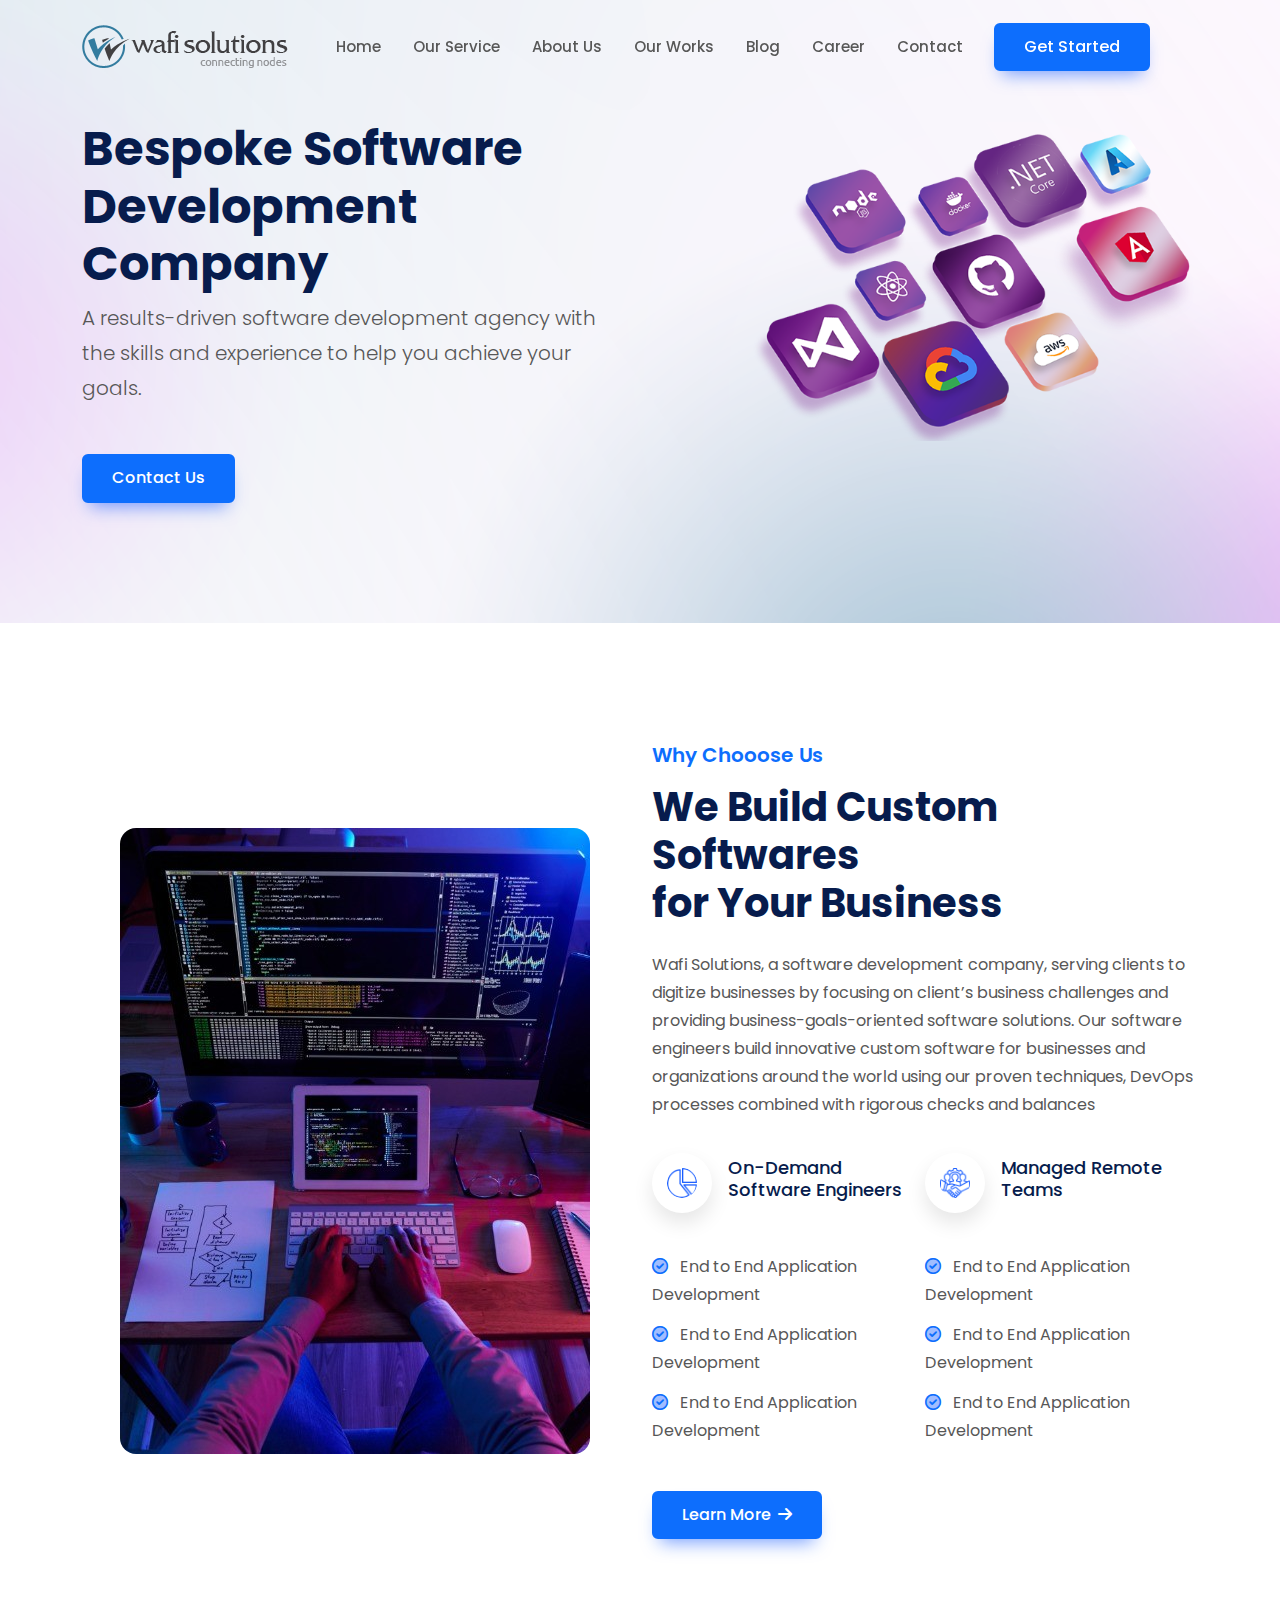
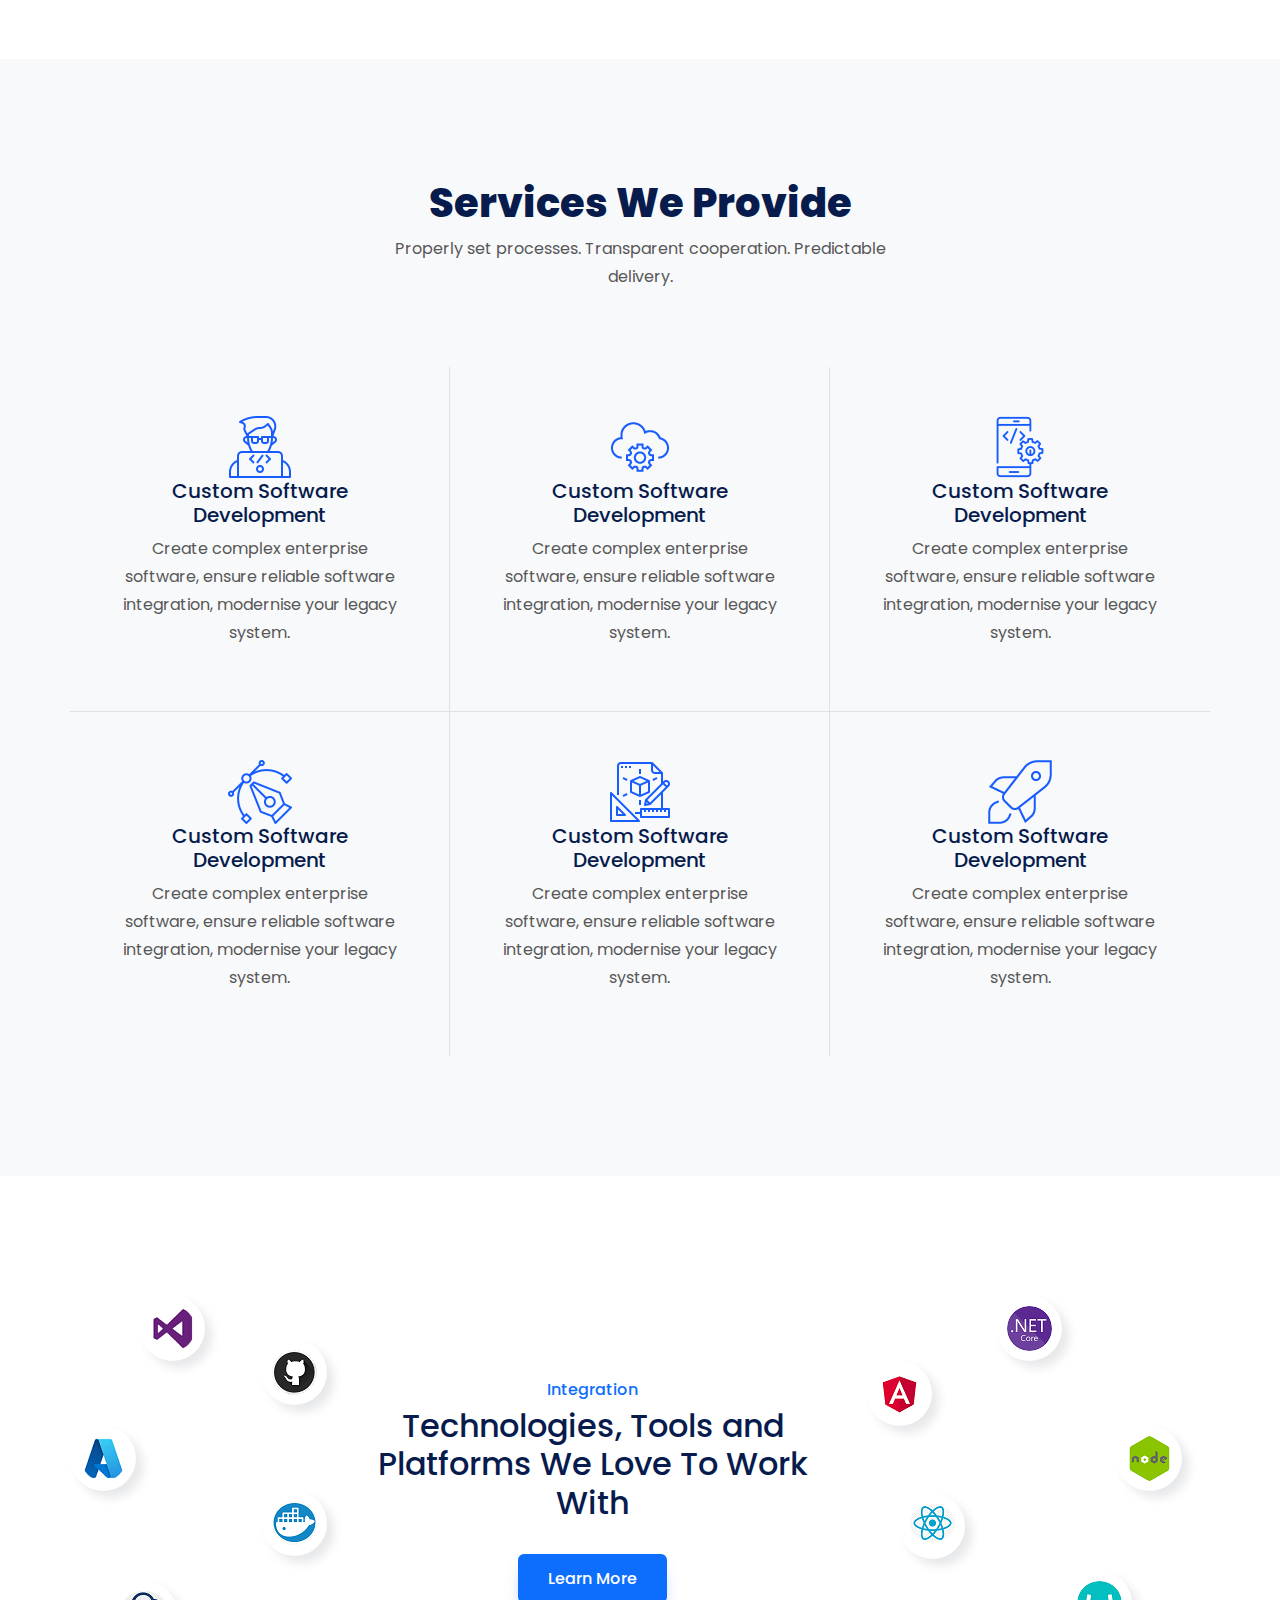
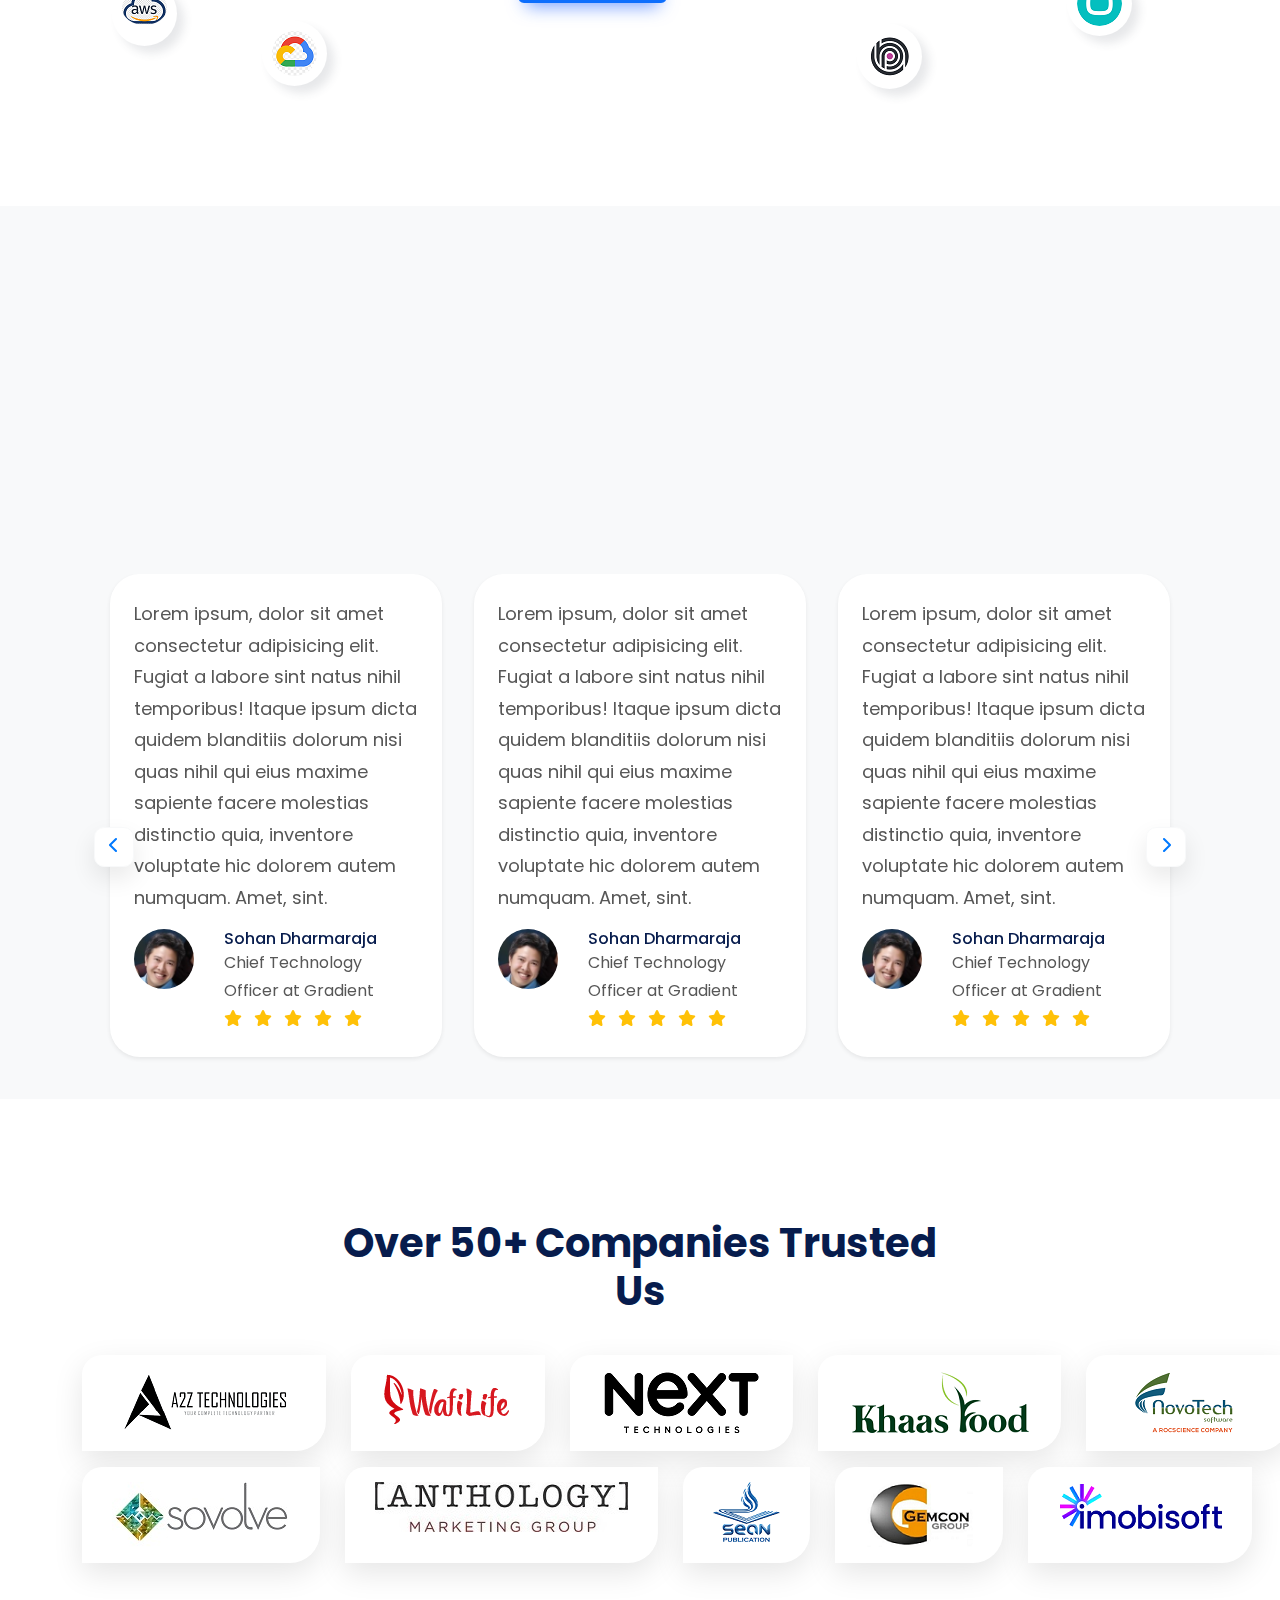
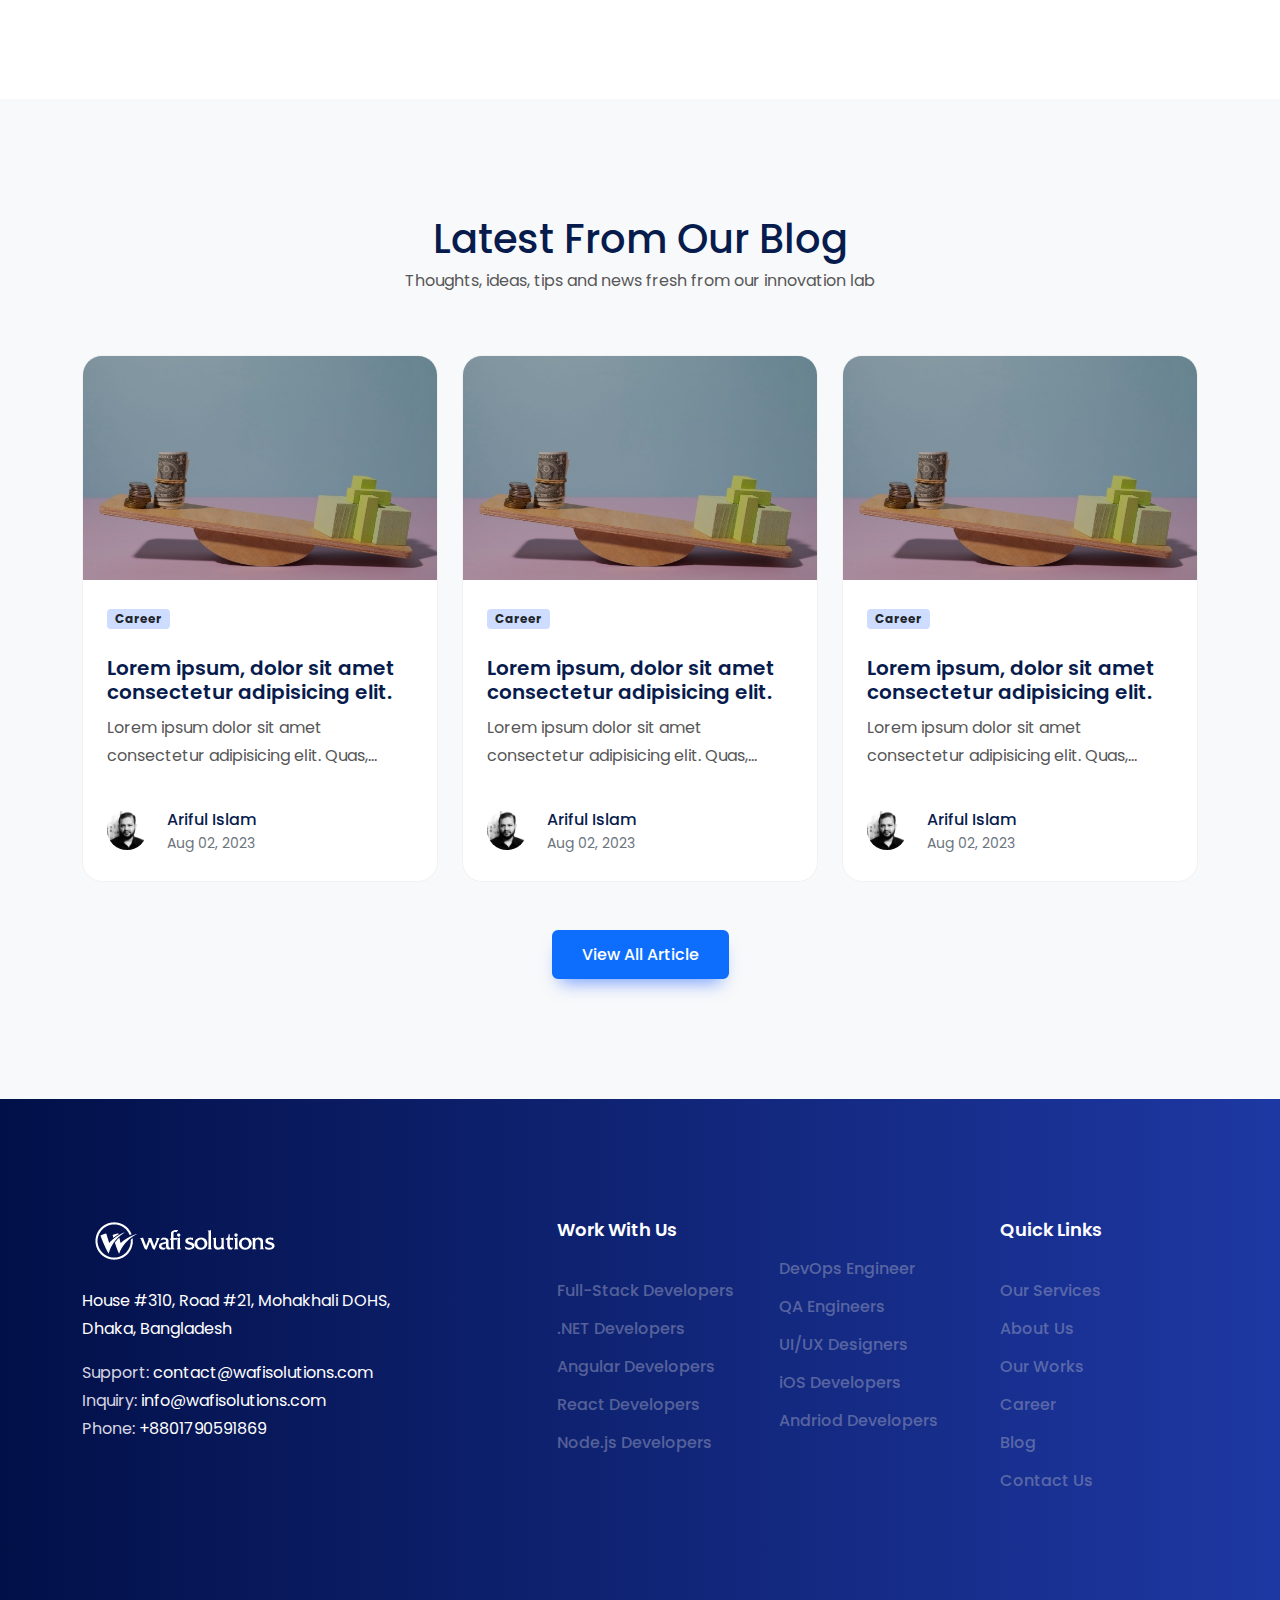
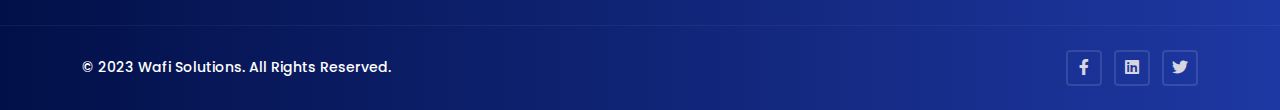
==== commit 3f72ee62: "home page complete" ====
--- a/index.html
+++ b/index.html
@@ -690,9 +690,105 @@
                 </div>
                 <!-- single post start -->
             </div>
+            <div class="row justify-content-center">
+                <div class="text-center mt-5">
+                    <a href="#" class="btn btn-primary">View All Article</a>
+                </div>
+            </div>
         </div>
     </section>
     <!-- ADS Latest Post Section End -->
+
+
+    <!-- footer section start -->
+
+    <footer class="footer-section">
+        <!-- footer section top start -->
+        <div class="footer-top  bg-gradient text-white ptb-120">
+            <div class="container">
+                <div class="row justify-content-between">
+                    <div class="col-md-8 col-lg-4 mb-md-4 mb-lg-0">
+                        <div class="footer-single-col">
+                            <div class="footer-single-col mb-4">
+                                <img src="./images/logo/logo-white.png" alt="logo" class="img-fluid logo-white">
+                            </div>
+                            <p> House #310, Road #21, Mohakhali DOHS, Dhaka, Bangladesh</p>
+                            <div><span class="met_color">Support:</span> <a href="#" >contact@wafisolutions.com</a></div>
+                            <div><span class="met_color">Inquiry:</span> <a href="#" >info@wafisolutions.com</a></div>
+                            <div><span class="met_color">Phone:</span> +8801790591869</div>
+                        </div>
+                    </div>
+                    <div class="col-md-12 col-lg-7 mt-4 mt-md-0 mt-lg-0">
+                        <div class="row">
+                            <div class="col-md-4 col-lg-4 mt-4 mt-md-0 mt-lg-0">
+                                <div class="footer-single-col">
+                                    <h3>Work With Us</h3>
+                                    <ul class="list-unstyled footer-nav-list mb-lg-0">
+                                        <li><a href="#" class="text-decoration-none">Full-Stack Developers</a></li>
+                                        <li><a href="#" class="text-decoration-none">.NET Developers</a></li>
+                                        <li><a href="#" class="text-decoration-none">Angular Developers</a></li>
+                                        <li><a href="#" class="text-decoration-none">React Developers</a></li>
+                                        <li><a href="#" class="text-decoration-none">Node.js Developers</a></li>
+                                    </ul>
+                                </div>
+                            </div>
+                            <div class="col-md-4 col-lg-4 mt-4 mt-md-0 mt-lg-0">
+                                <div class="footer-single-col">
+                                    <h3></h3>
+                                    <ul class="list-unstyled footer-nav-list mb-lg-0">
+                                        <li><a href="#" class="text-decoration-none">DevOps Engineer</a></li>
+                                        <li><a href="#" class="text-decoration-none">QA Engineers</a></li>
+                                        <li><a href="#" class="text-decoration-none">UI/UX Designers</a></li>
+                                        <li><a href="#" class="text-decoration-none">iOS Developers</a></li>
+                                        <li><a href="#" class="text-decoration-none">Andriod Developers</a></li>
+                                    </ul>
+                                </div>
+                            </div>
+                            <div class="col-md-4 col-lg-4 mt-4 mt-md-0 mt-lg-0">
+                                <div class="footer-single-col">
+                                    <h3>Quick Links</h3>
+                                    <ul class="list-unstyled footer-nav-list mb-lg-0">
+                                        <li><a href="#" class="text-decoration-none">Our Services</a></li>
+                                        <li><a href="#" class="text-decoration-none">About Us</a></li>
+                                        <li><a href="#" class="text-decoration-none">Our Works</a></li>
+                                        <li><a href="#" class="text-decoration-none">Career</a></li>
+                                        <li><a href="#" class="text-decoration-none">Blog</a></li>
+                                        <li><a href="#" class="text-decoration-none">Contact Us</a></li>
+                                    </ul>
+                                </div>
+                            </div>
+                        </div>
+                    </div>
+                </div>
+            </div>
+        </div>
+        <!-- footer section top end -->
+
+         <!-- footer bottom start -->
+         <div class="footer-bottom  bg-gradient text-white py-4">
+            <div class="container">
+                <div class="row justify-content-between align-items-center">
+                    <div class="col-md-7 col-lg-7">
+                        <div class="copyright-text">
+                            <p class="mb-lg-0 mb-md-0">&copy; 2023 Wafi Solutions. All Rights Reserved.</p>
+                        </div>
+                    </div>
+                    <div class="col-md-4 col-lg-4">
+                        <div class="footer-single-col text-start text-lg-end text-md-end">
+                            <ul class="list-unstyled list-inline footer-social-list mb-0">
+                                <li class="list-inline-item"><a href=#"><i class="fab fa-facebook-f"></i></a></li>
+                                <li class="list-inline-item"><a href="#"><i class="fab fa-linkedin"></i></a></li>
+                                <li class="list-inline-item"><a href="#"><i class="fab fa-twitter"></i></a></li>
+                            </ul>
+                        </div>
+                    </div>
+                </div>
+            </div>
+        </div>
+        <!-- footer bottom end -->
+        
+    </footer>
+    <!-- footer section end -->
     </div>
     <!-- main div end -->
 
--- a/css/style.css
+++ b/css/style.css
@@ -698,4 +698,73 @@
   width: 40px;
   height: 40px;
   border-radius: 50%;
+}
+
+
+/* footer section styling start */
+.bg-gradient {
+  background: -webkit-gradient(linear, left top, right top, from(#021048), to(#1e38a3)) !important;
+  background: linear-gradient(90deg, #021048, #1e38a3) !important;
+}
+
+
+.met_color{
+  color: #d6d5e1;
+}
+
+.footer-single-col a{
+  color: #fff;
+}
+
+.footer-single-col h3{
+  font-size: 18px;
+  font-weight: 600;
+  margin-bottom: 36px;
+  color: #fff;
+}
+
+.footer-single-col .footer-nav-list li a{
+  font-size: 16px;
+  margin: 10px 0;
+  display: block;
+  opacity: 0.5;
+  font-weight: 500;
+  -webkit-transition: all 0.3s ease;
+  transition: all 0.3s ease;
+  color:#9a9fbf;
+}
+
+.footer-single-col .footer-nav-list li a:hover{
+  color: #fff;
+}
+
+
+.footer-bottom {
+  position: relative;
+  display: block;
+  border-top: 1px solid rgba(248, 249, 250, 0.05);
+}
+
+.copyright-text p{
+  color: #fff;
+  font-size: 14px;
+  font-weight: 500;
+}
+
+.footer-social-list li a{
+  display: block;
+  width: 36px;
+  height: 36px;
+  line-height: 32px;
+  text-align: center;
+  border: 2px solid rgba(255, 255, 255, 0.12);
+  color: #d6d5e1;
+  border-radius: 4px;
+  -webkit-transition: all 0.3s ease-in-out;
+  transition: all 0.3s ease-in-out;
+}
+
+.footer-social-list li a:hover{
+  background: #175cff;
+  color: #fff;
 }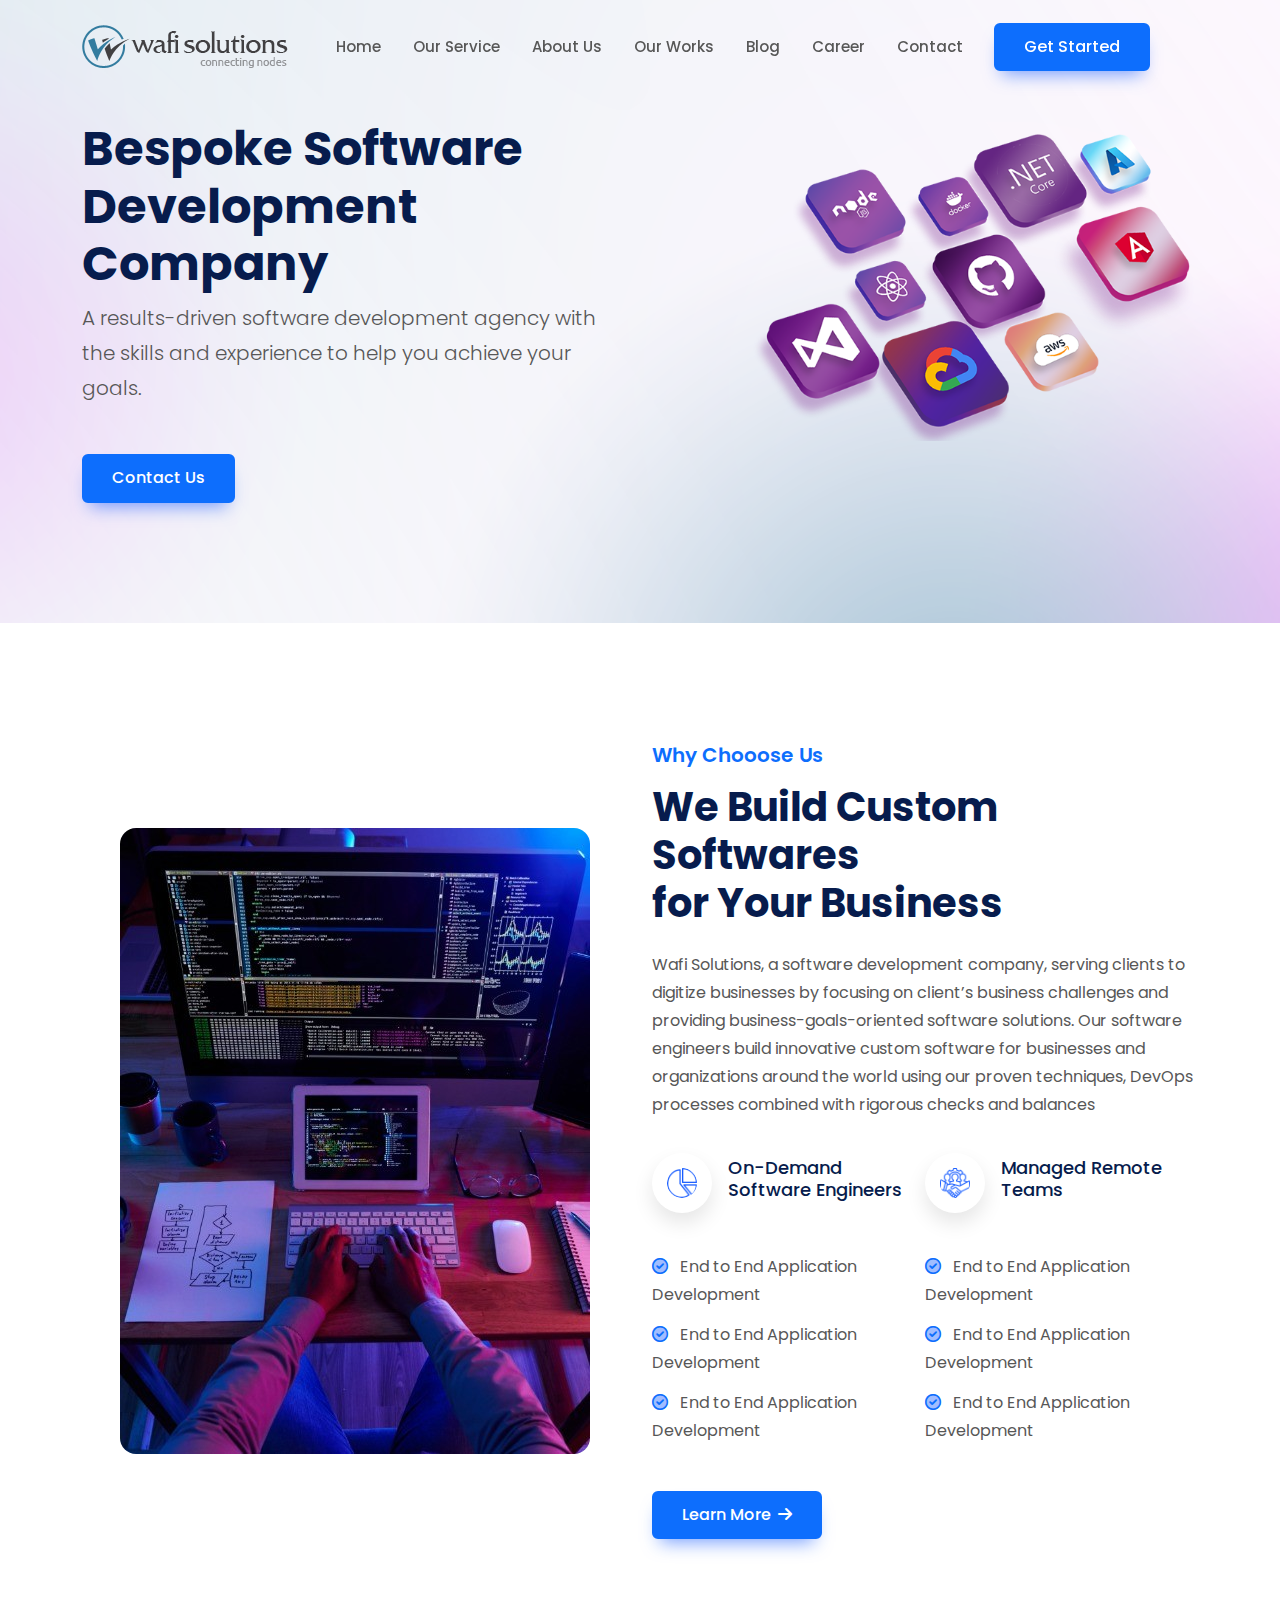
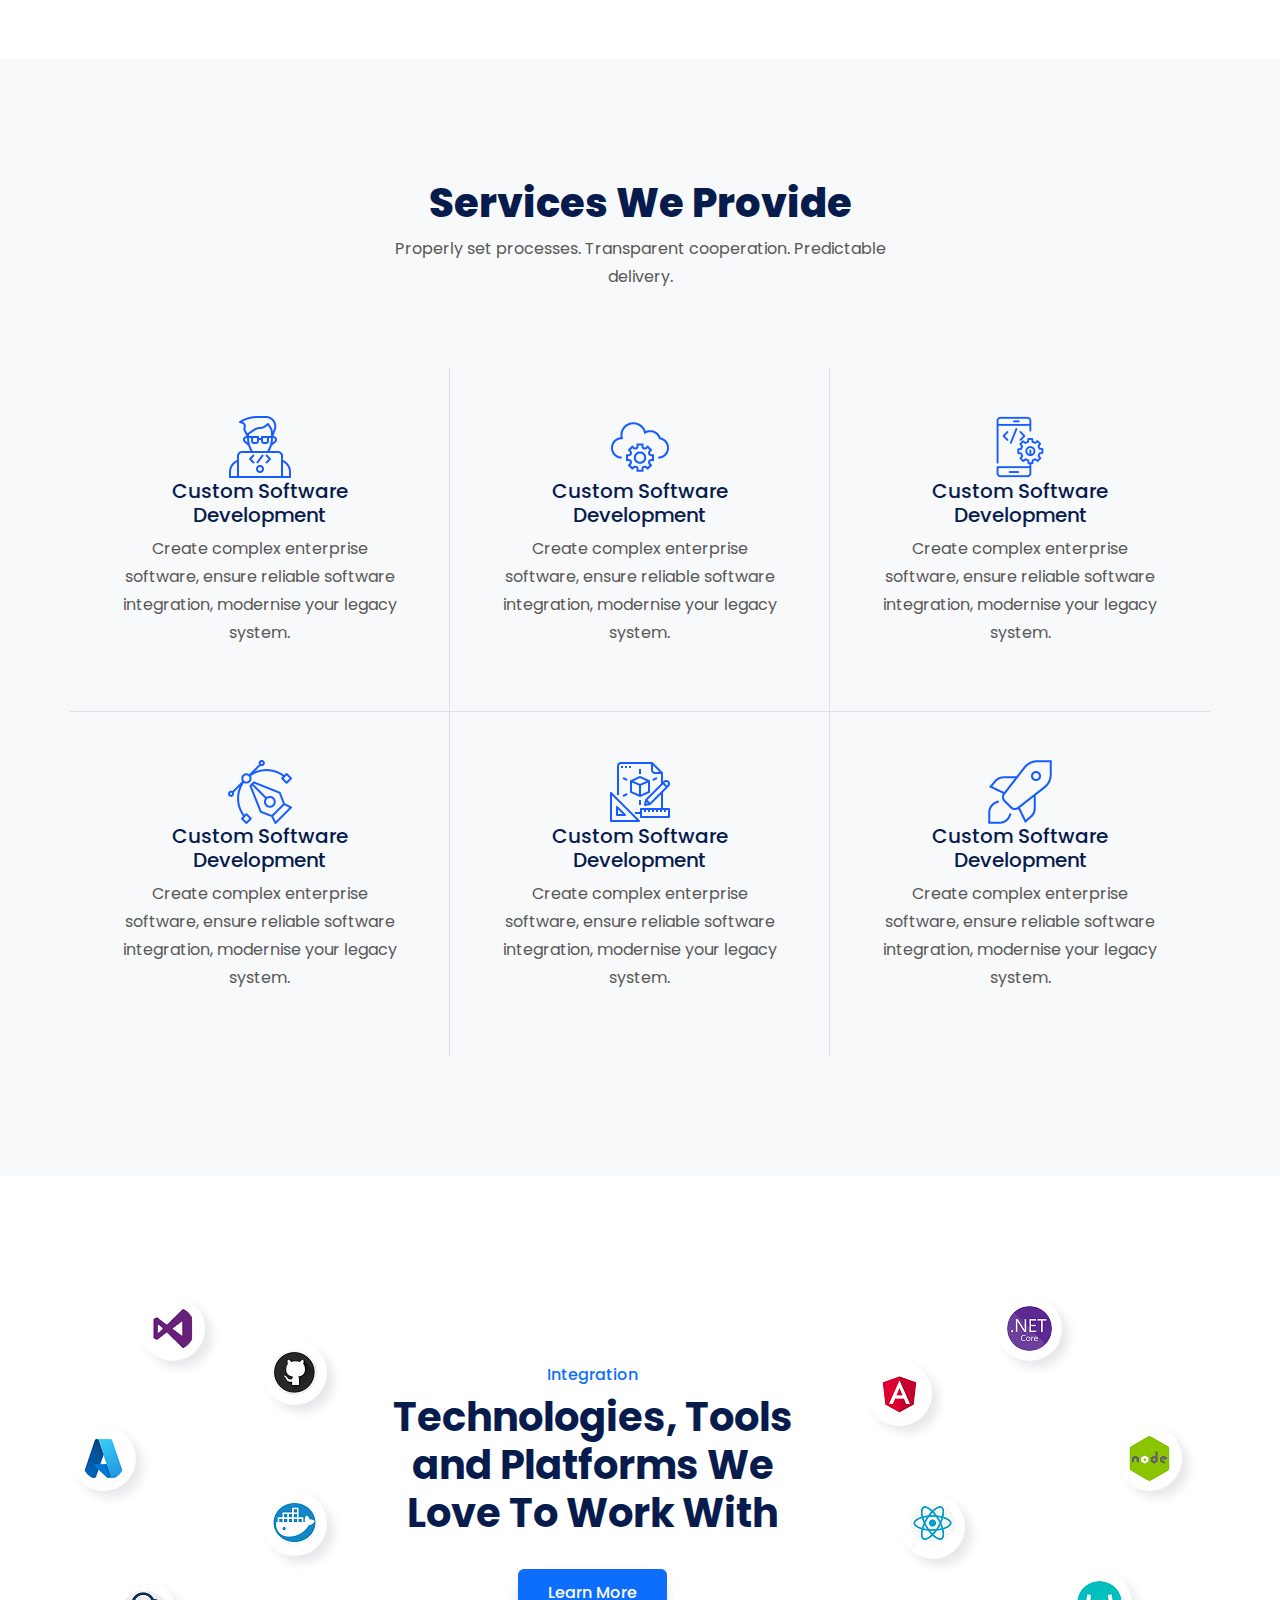
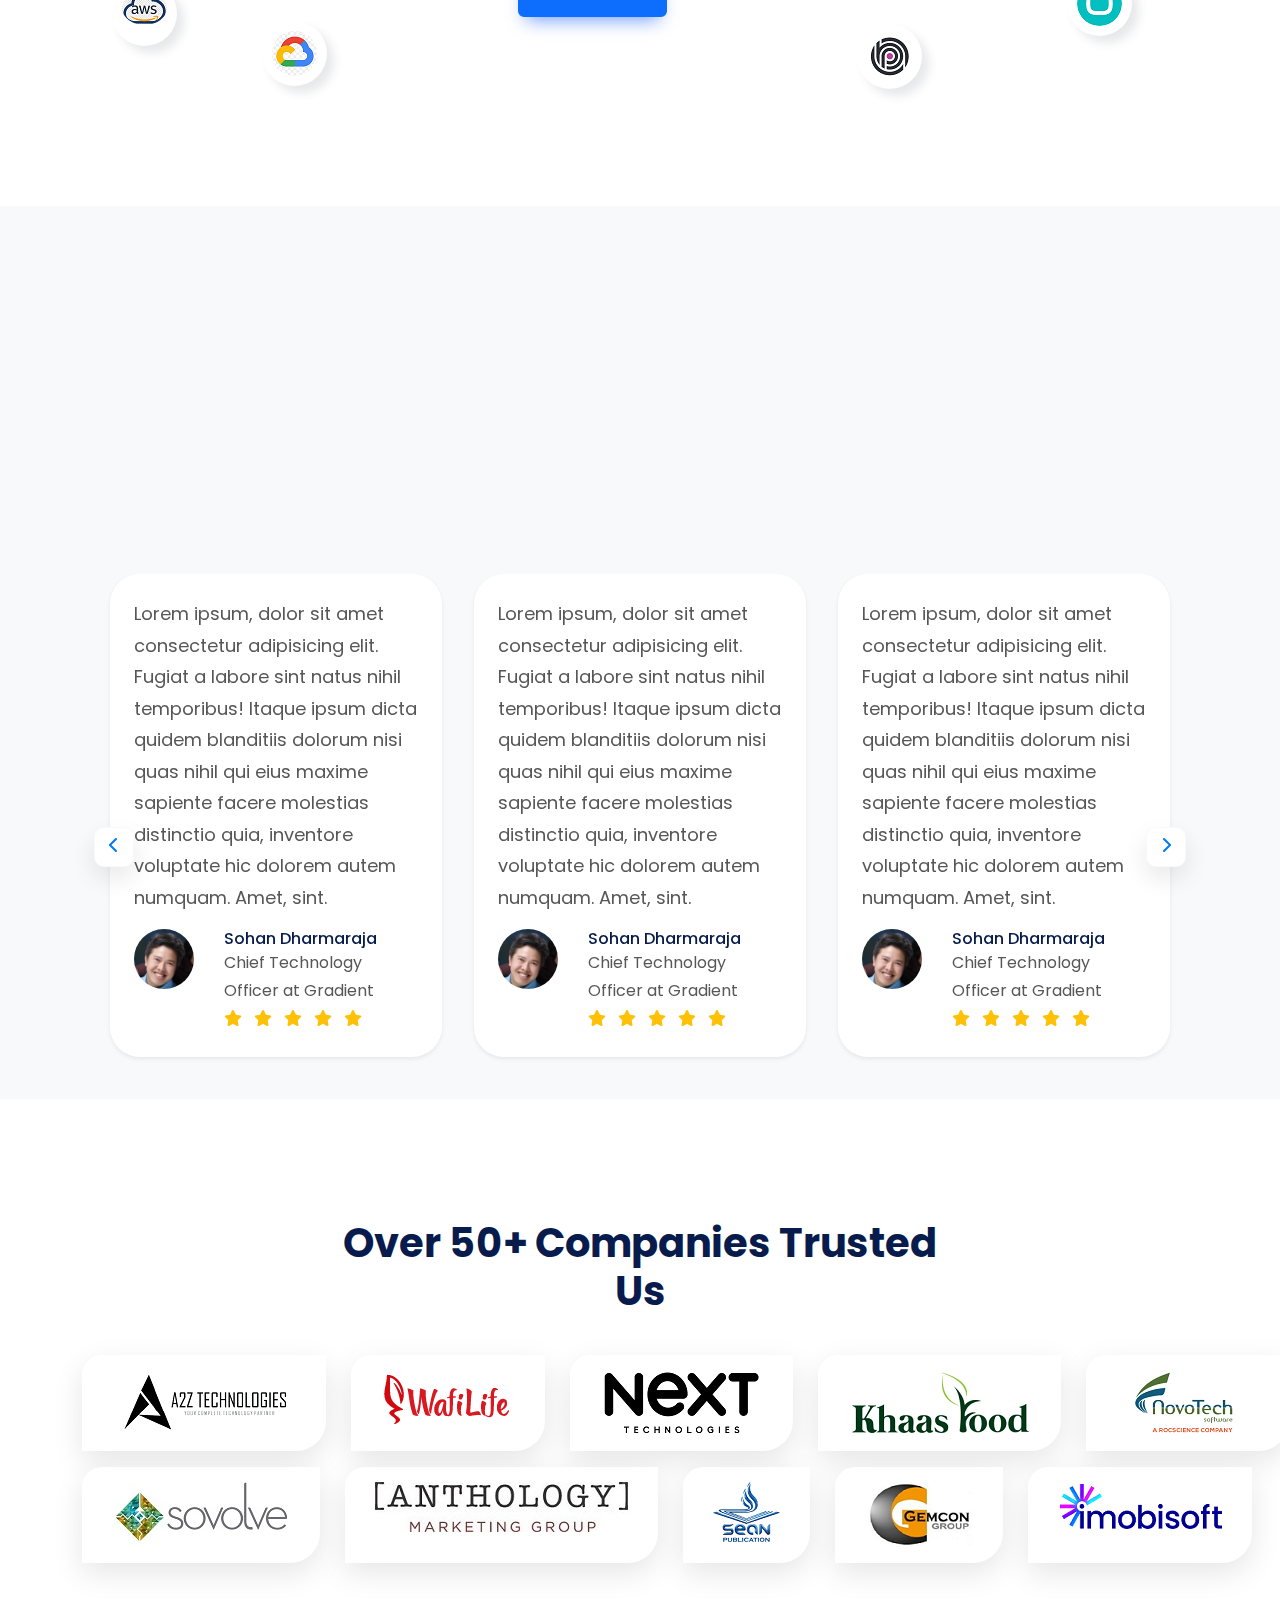
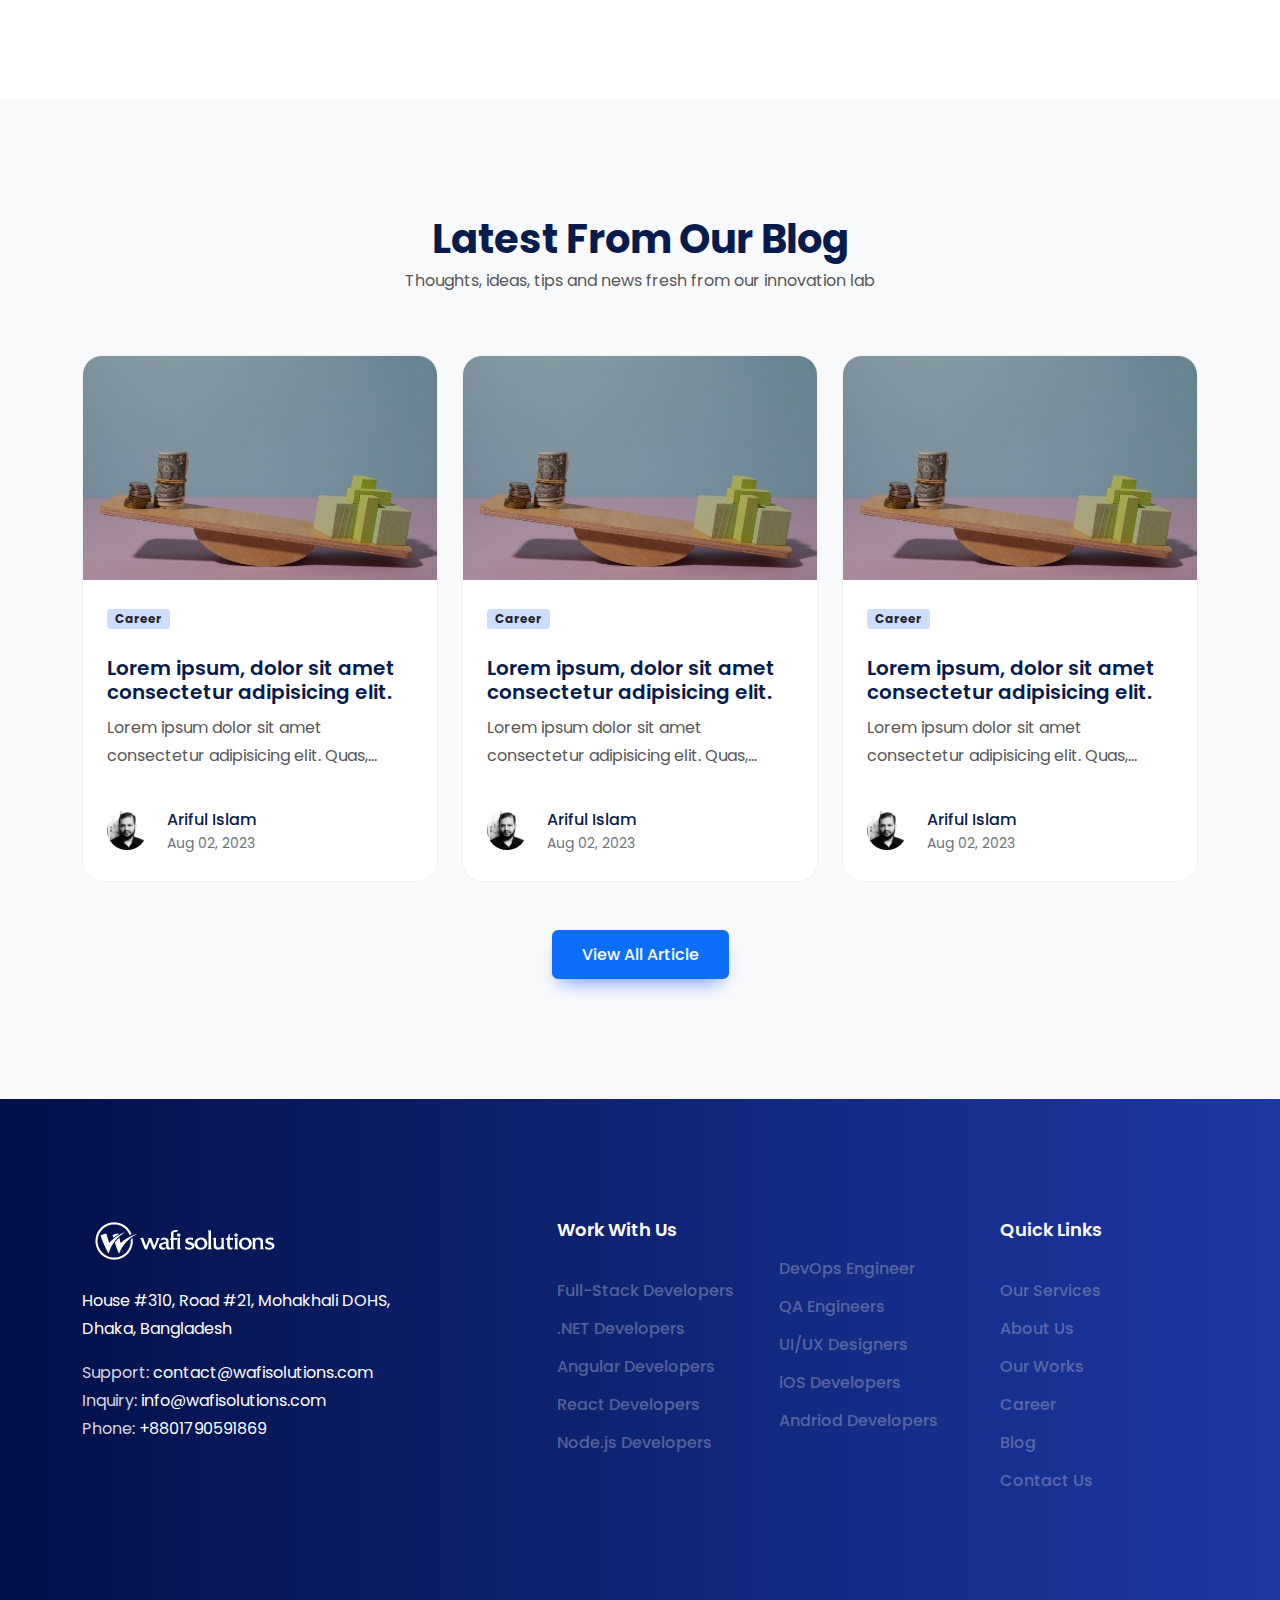
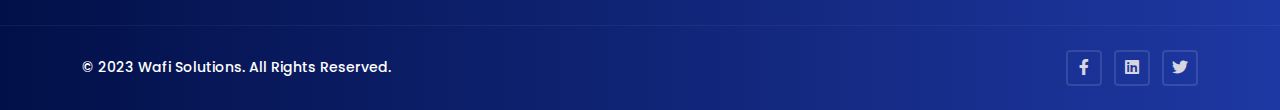
==== commit db2c3a61: "commit" ====
--- a/index.html
+++ b/index.html
@@ -72,7 +72,7 @@
                     <div class="collapse navbar-collapse justify-content-center">
                         <ul class="nav col-12 col-md-auto justify-content-center main-menu">
                             <li><a href="index.html" class="nav-link">Home</a></li>
-                            <li><a href="our-services.html" class="nav-link">Our Service</a></li>
+                            <li><a href="our-service.html" class="nav-link">Our Service</a></li>
                             <li><a href="about.html" class="nav-link">About Us</a></li>
                             <li><a href="works.html" class="nav-link">Our Works</a></li>
                             <li><a href="blog.html" class="nav-link">Blog</a></li>
@@ -786,7 +786,7 @@
             </div>
         </div>
         <!-- footer bottom end -->
-        
+
     </footer>
     <!-- footer section end -->
     </div>
--- a/css/style.css
+++ b/css/style.css
@@ -93,6 +93,14 @@
 
 .text-meuted{
   color: #6c757d ;
+}
+.section-title h2{
+  font-size: 40px;
+  font-weight: 700;
+}
+
+.bg-dark{
+  background-color: #0b163f !important;
 }
 
 
@@ -767,4 +775,63 @@
 .footer-social-list li a:hover{
   background: #175cff;
   color: #fff;
+}
+
+
+
+/* Our Service Page */
+
+/* page header */
+
+.page-header{
+  margin-top: 100px;
+}
+
+.bg-circle{
+  position: absolute;
+  bottom: -166px;
+  right: 7%;
+  width: 260px;
+  height: 260px;
+  border-radius: 50px;
+  background-color: #071c4d;
+}
+
+.page-header h1{
+  color: #fff;
+  font-weight: 700;
+  font-size: 45px;
+  margin-bottom: 10px;
+}
+
+.page-header p{
+  color: #fff;
+  font-size: 20px;
+}
+
+
+/* feature section styling start */
+
+.fuature-section  .section-title{
+  margin-bottom: 60px;
+}
+.fuature-icon i{
+  font-size: 30px;
+  color:#021048;
+}
+
+.img-bg-shape{
+  bottom: 0;
+  left: 50%;
+  top: 0;
+  -webkit-transform: translateX(-50%) scale(1.1);
+  transform: translateX(-50%) scale(1.1);
+  width: 80%;
+}
+
+.feature-right-img{
+  -webkit-backface-visibility: hidden;
+  backface-visibility: hidden;
+  -webkit-transform: rotateY(-35deg) rotateX(15deg);
+  transform: rotateY(-35deg) rotateX(15deg);
 }--- a/css/responsive.css
+++ b/css/responsive.css
@@ -37,6 +37,22 @@
         grid-template-columns: 1fr 1fr;
         grid-row-gap: 25px;
     }
+
+    /* page header circle shape display none */
+    .bg-circle{
+        display: none;
+    }
+
+    .page-header h1{
+        font-size: 40px
+    }
+
+    .page-header p{
+        font-size: 20px
+    }
+
+
+
 }
 
 @media (max-width: 768px){
@@ -53,6 +69,14 @@
         grid-row-gap: 25px;
     }
     
+
+    .page-header h1{
+        font-size: 36px
+    }
+
+    .page-header p{
+        font-size: 18px
+    }
     
 }
 
@@ -76,10 +100,21 @@
         max-width: 100%;
 
     }
+
+    .page-header h1{
+        font-size: 28px
+    }
+
+    .page-header p{
+        font-size: 16px
+    }
 }
 
 @media (max-width: 480px){
-    
+    .page-header p{
+        font-size: 15px;
+        margin-top: 10px;
+    }
 }
 
 @media (min-width: 320px){
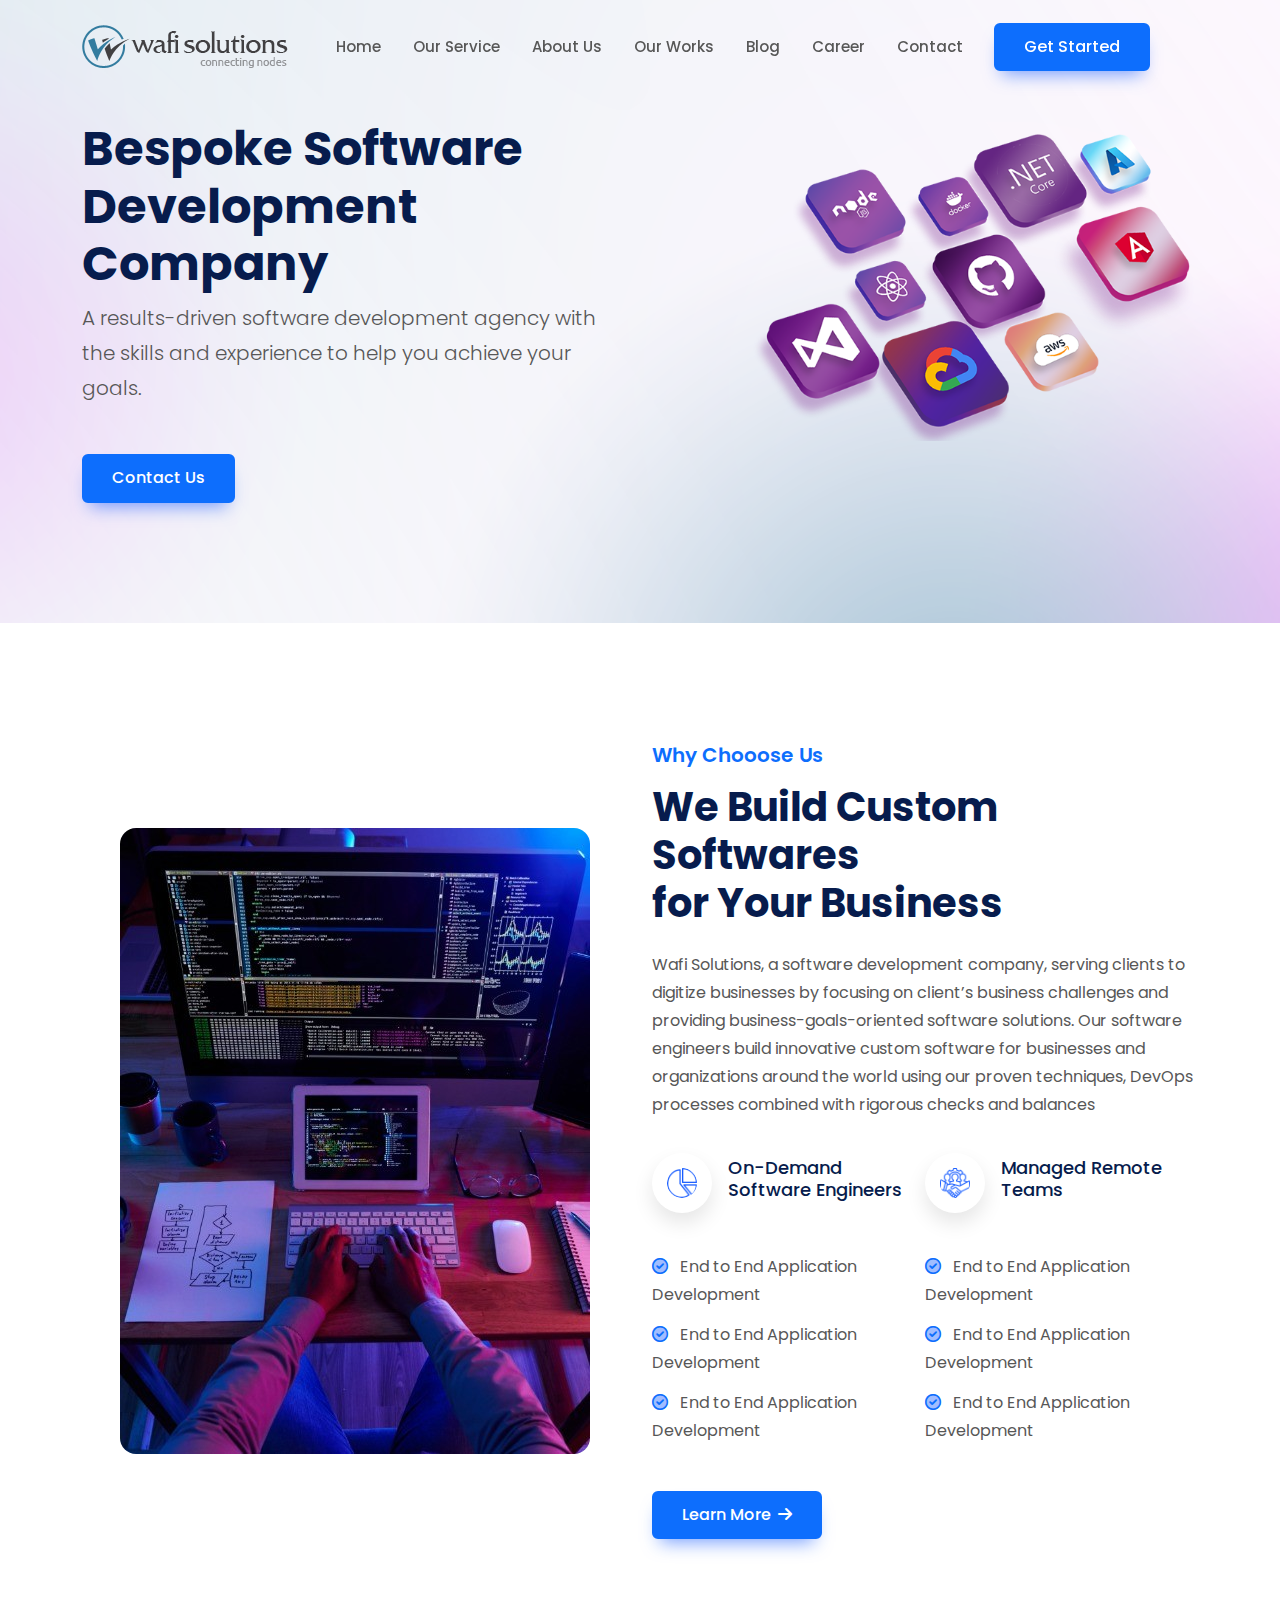
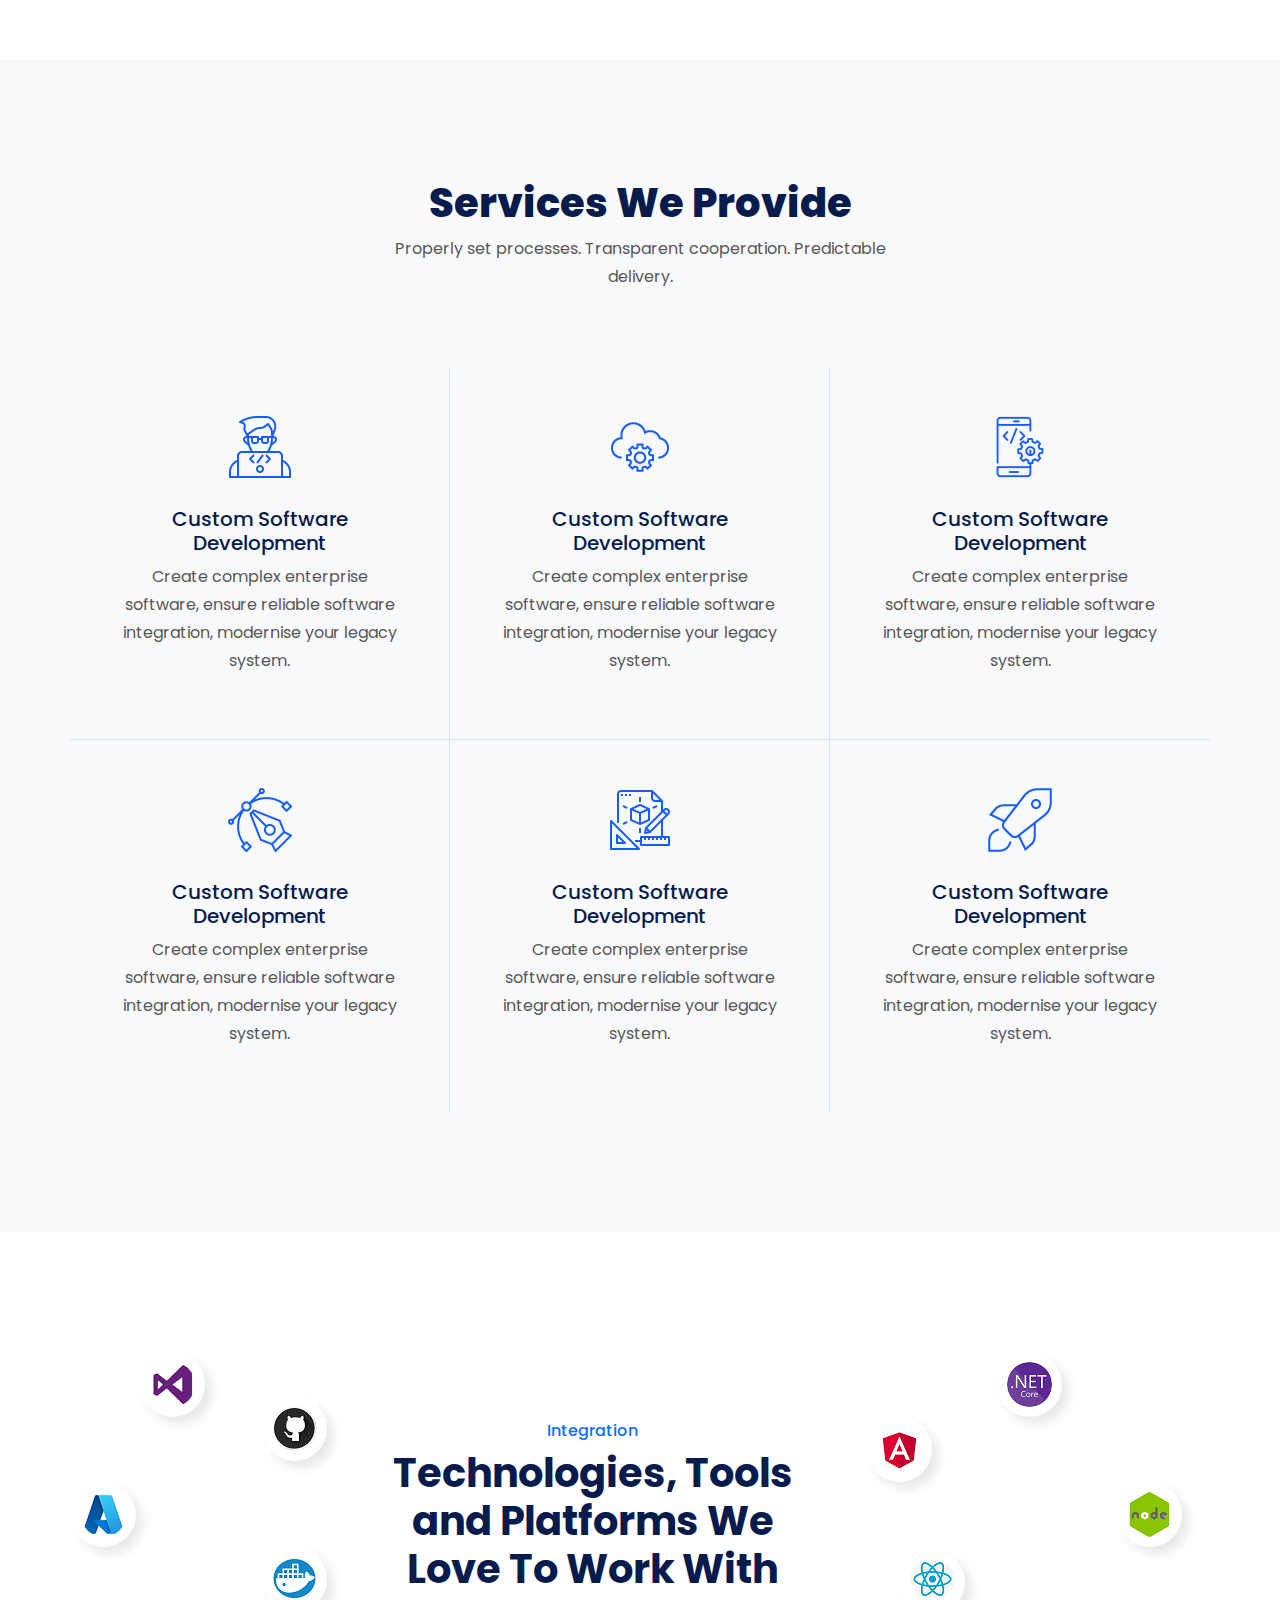
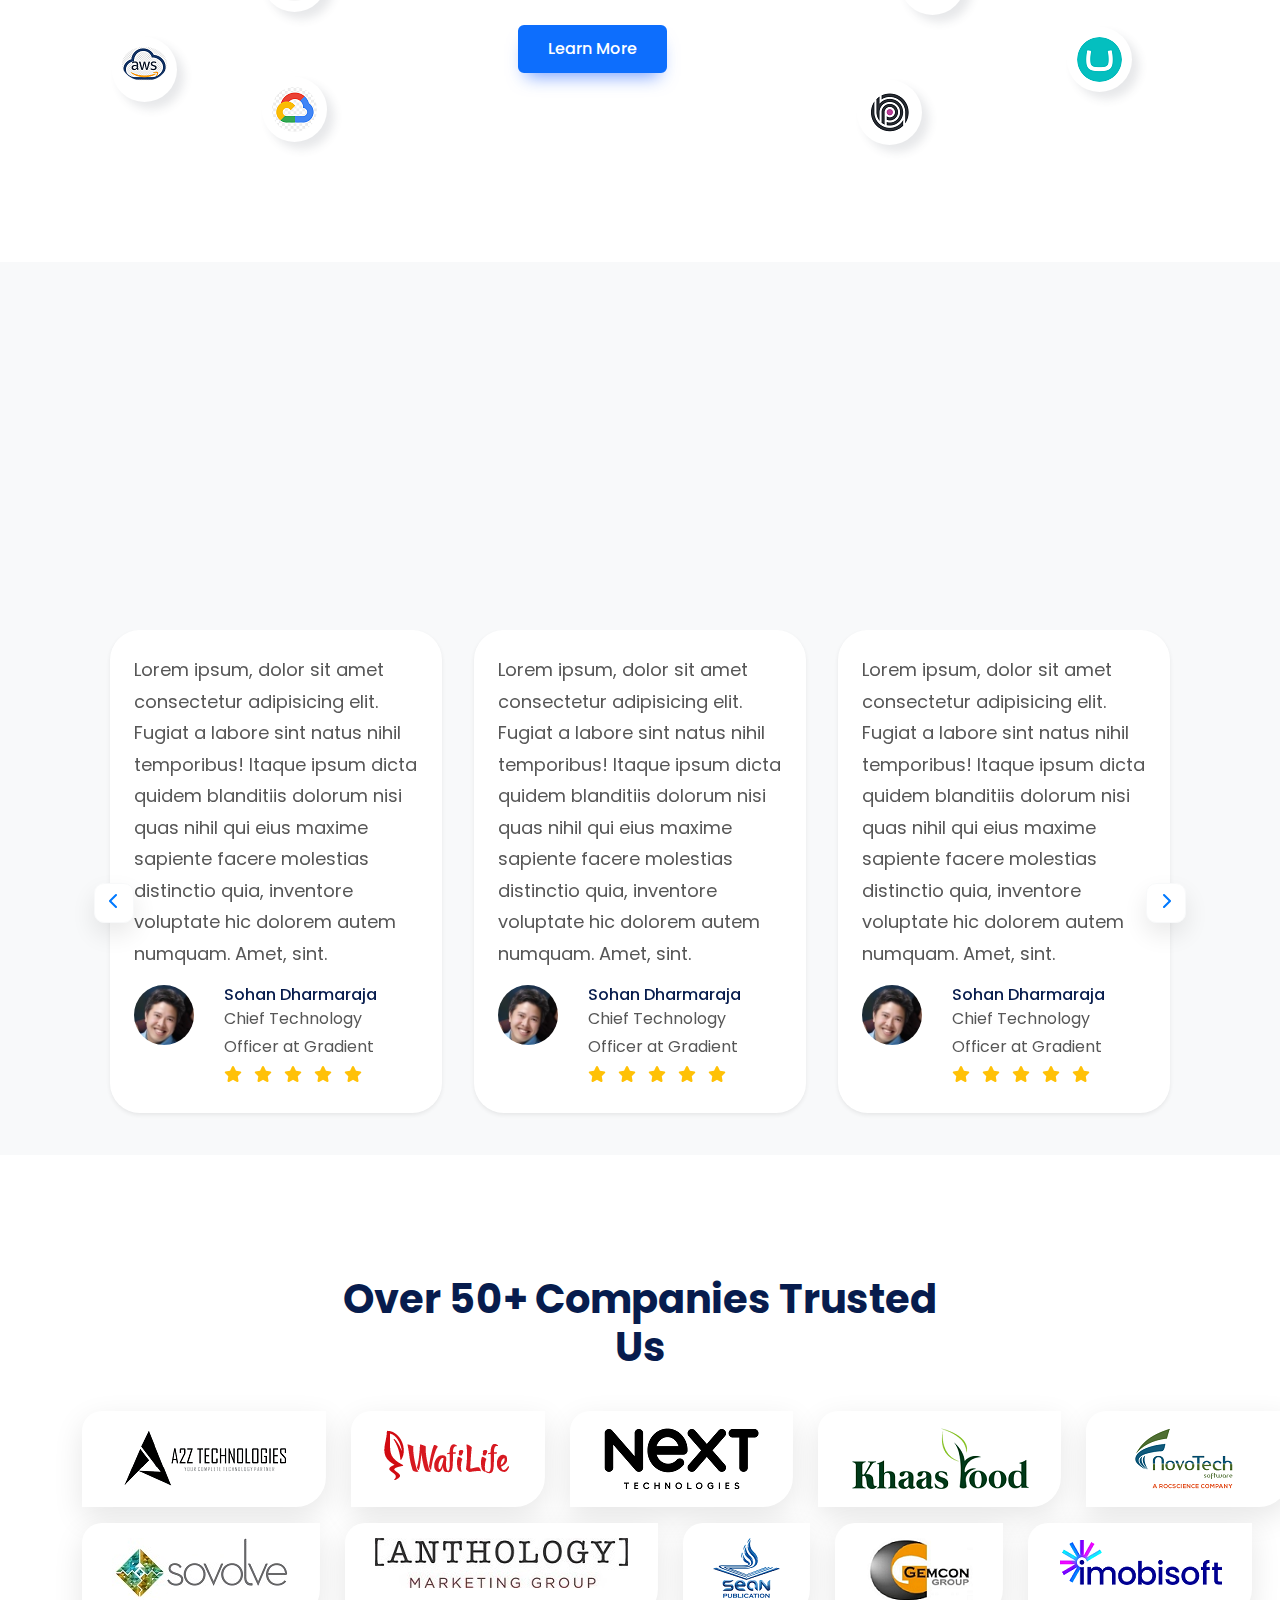
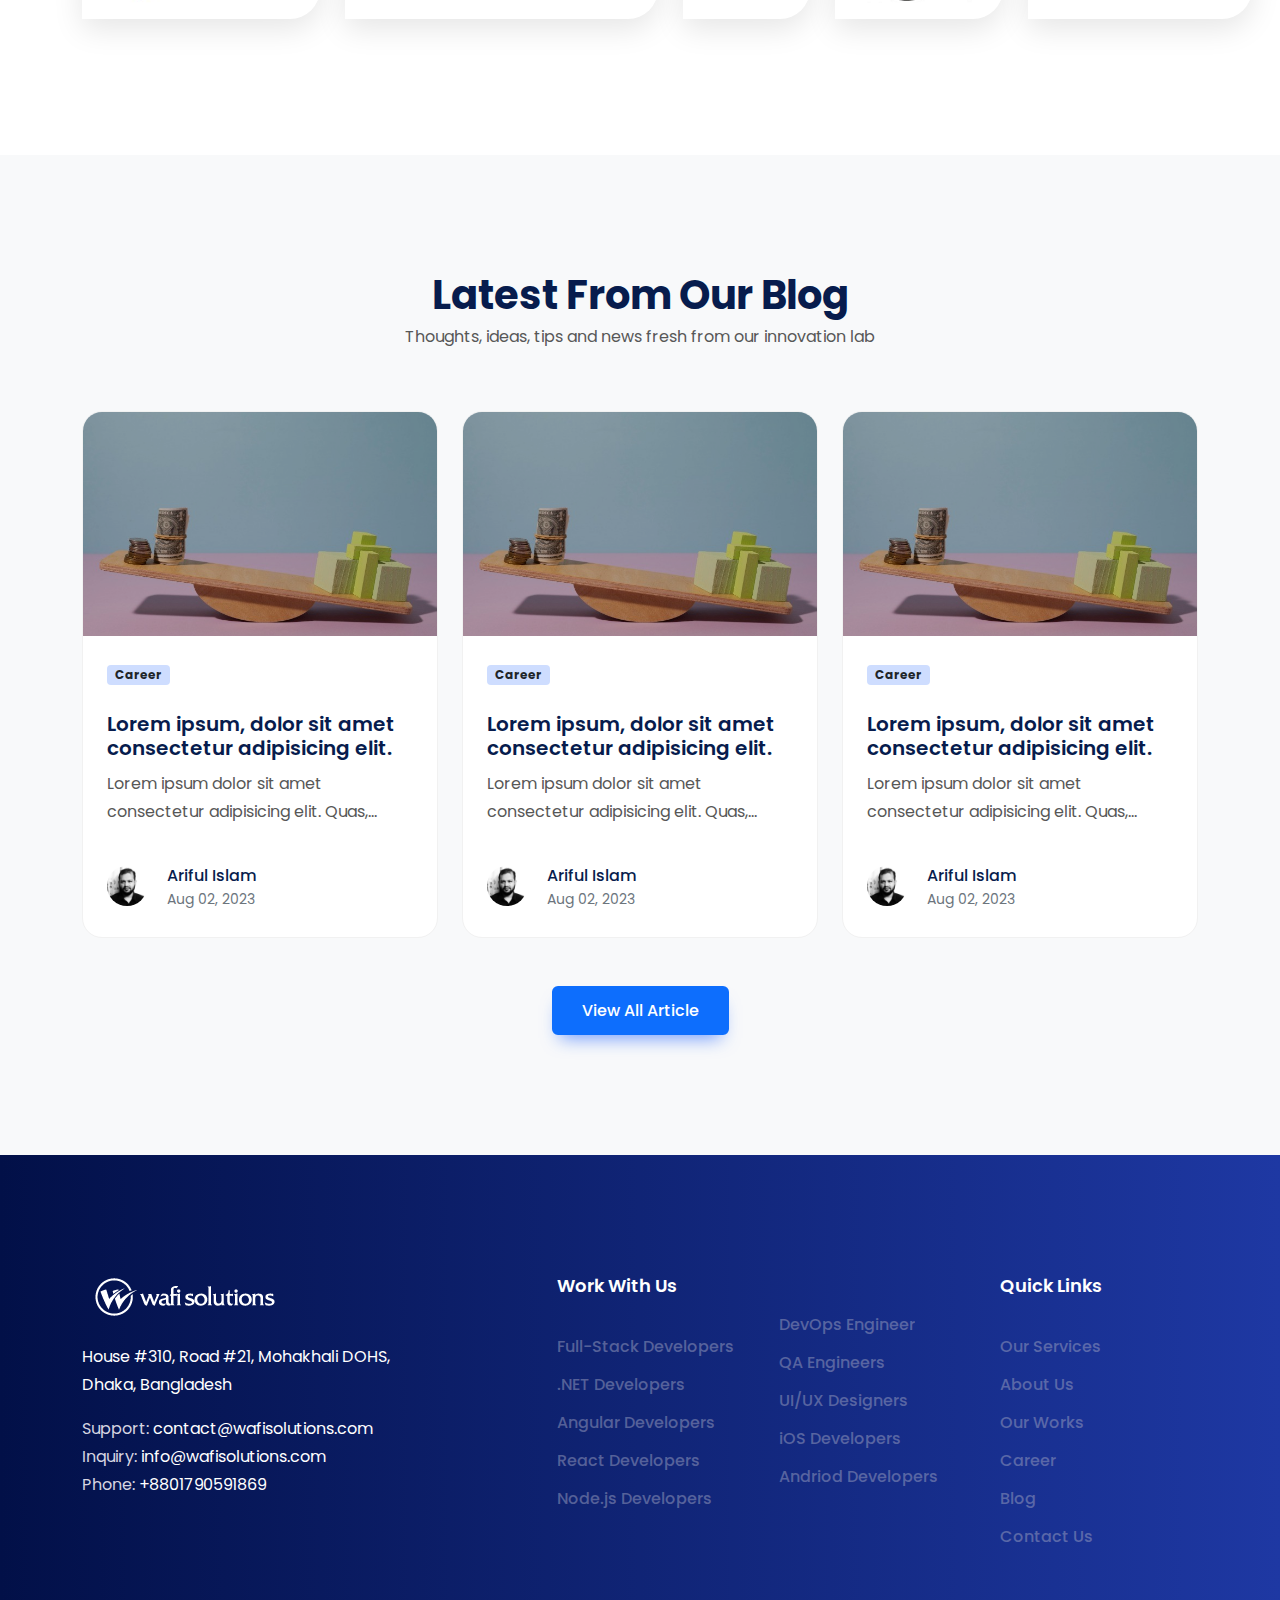
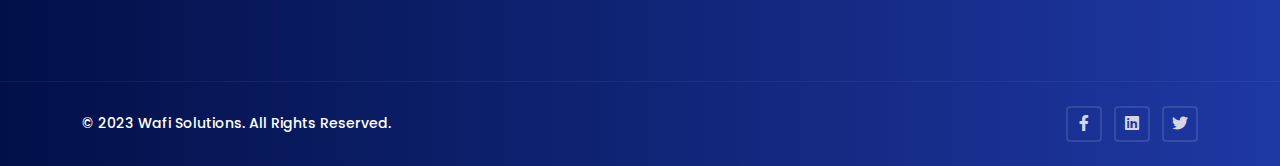
==== commit 2dc5307a: "update" ====
--- a/index.html
+++ b/index.html
@@ -162,7 +162,7 @@
 
 
     <!-- ADS About section start -->
-    <section class="ptb-120">
+    <section class="about ptb-120">
         <div class="container">
             <div class="row align-items-center">
                 <div class="col-lg-6">
--- a/css/style.css
+++ b/css/style.css
@@ -352,6 +352,10 @@
 .section-icon .section-title h2{
   font-weight: 800;
   font-size: 40px;
+}
+
+.service-icon{
+  margin-bottom: 28px;
 }
 
 .service-icon img{
@@ -834,4 +838,117 @@
   backface-visibility: hidden;
   -webkit-transform: rotateY(-35deg) rotateX(15deg);
   transform: rotateY(-35deg) rotateX(15deg);
+}
+
+
+
+
+/* work process section styling */
+
+.work-process .section-title h2{
+  font-weight: 700;
+  color: #fff;
+  line-height: 40px;
+  font-size: 40px;
+}
+
+.work-process .section-title p{
+  color: #d6d5e1;
+  line-height: 25px;
+  font-size: 18px;
+  margin-top: 15px;
+}
+
+.process-icon{
+  width: 80px;
+  height: 80px;
+  display: -webkit-box;
+  display: -ms-flexbox;
+  display: flex;
+  -webkit-box-pack: center;
+  -ms-flex-pack: center;
+  justify-content: center;
+  -webkit-box-align: center;
+  -ms-flex-align: center;
+  align-items: center;
+  text-align: center;
+  -webkit-transition: all 0.3s ease;
+  transition: all 0.3s ease;
+  margin: 0 auto 35px;
+  background-color: rgba(255, 255, 255, 0.1);
+}
+
+.process-icon i{
+  font-size: 32px;
+}
+
+.process-card-two:hover .process-icon{
+  background-color: #fff;
+  color: #0B163F;
+}
+
+.process-card-two h3{
+  color: #fff;
+  font-size: 20px;
+  margin-bottom: 5px;
+}
+
+.process-card-two p{
+  color: #d6d5e1;
+}
+
+
+
+
+
+/* service section styling now */
+
+.service-section .section-title{
+  margin-bottom: 80px;
+}
+
+.service-grid{
+  display: -ms-grid;
+  display: grid;
+  width: 100%;
+  grid-auto-columns: 1fr;
+  grid-column-gap: 30px;
+  grid-row-gap: 30px;
+  grid-template-columns: 1fr 1fr 1fr;
+  grid-template-rows: auto auto;
+  -webkit-transition: all 0.3s ease-in-out;
+  transition: all 0.3s ease-in-out;
+}
+
+.service-card {
+  padding: 30px;
+}
+
+.service-card:hover{
+  border-color: #175cff !important;
+  -webkit-transition: all 0.3s ease-in-out;
+  transition: all 0.3s ease-in-out;
+  background: transparent;
+}
+
+.service-grid .service-icon{
+  width: 65px;
+  height: 65px;
+  background-color: #0079ff;
+  border-radius: 5px;
+  display: flex;
+  align-items: center;
+  justify-content: center;
+  margin-bottom: 40px;
+}
+
+.service-grid .service-icon i{
+  font-size: 26px;
+  color: #fff;
+}
+
+.service-grid .service-content h2{
+  font-size: 20px;
+  font-weight: 600;
+  color: #000;
 }--- a/css/responsive.css
+++ b/css/responsive.css
@@ -52,6 +52,13 @@
     }
 
 
+    /* service section grid  */
+
+    .service-grid {
+        grid-template-columns: 1fr 1fr;
+    }
+
+
 
 }
 
@@ -76,6 +83,11 @@
 
     .page-header p{
         font-size: 18px
+    }
+
+
+    .service-grid {
+        grid-template-columns: 1fr;
     }
     
 }
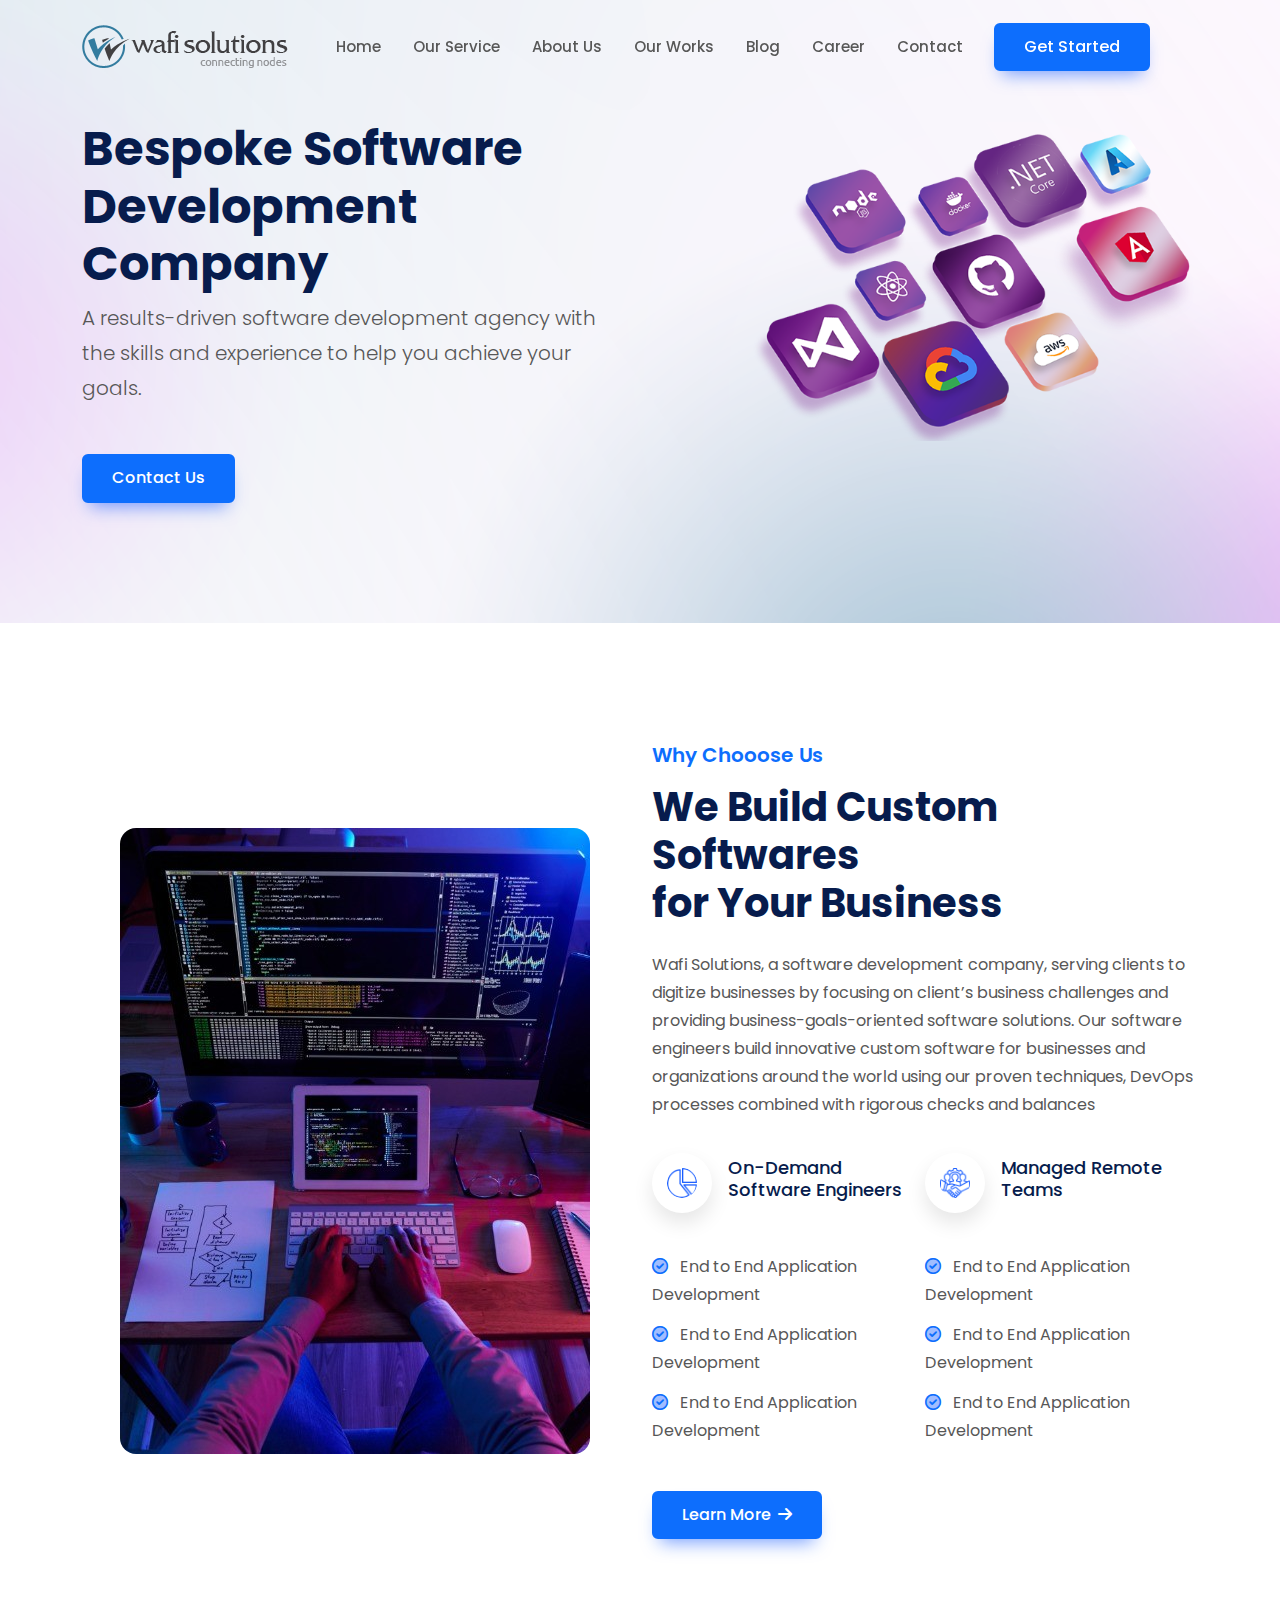
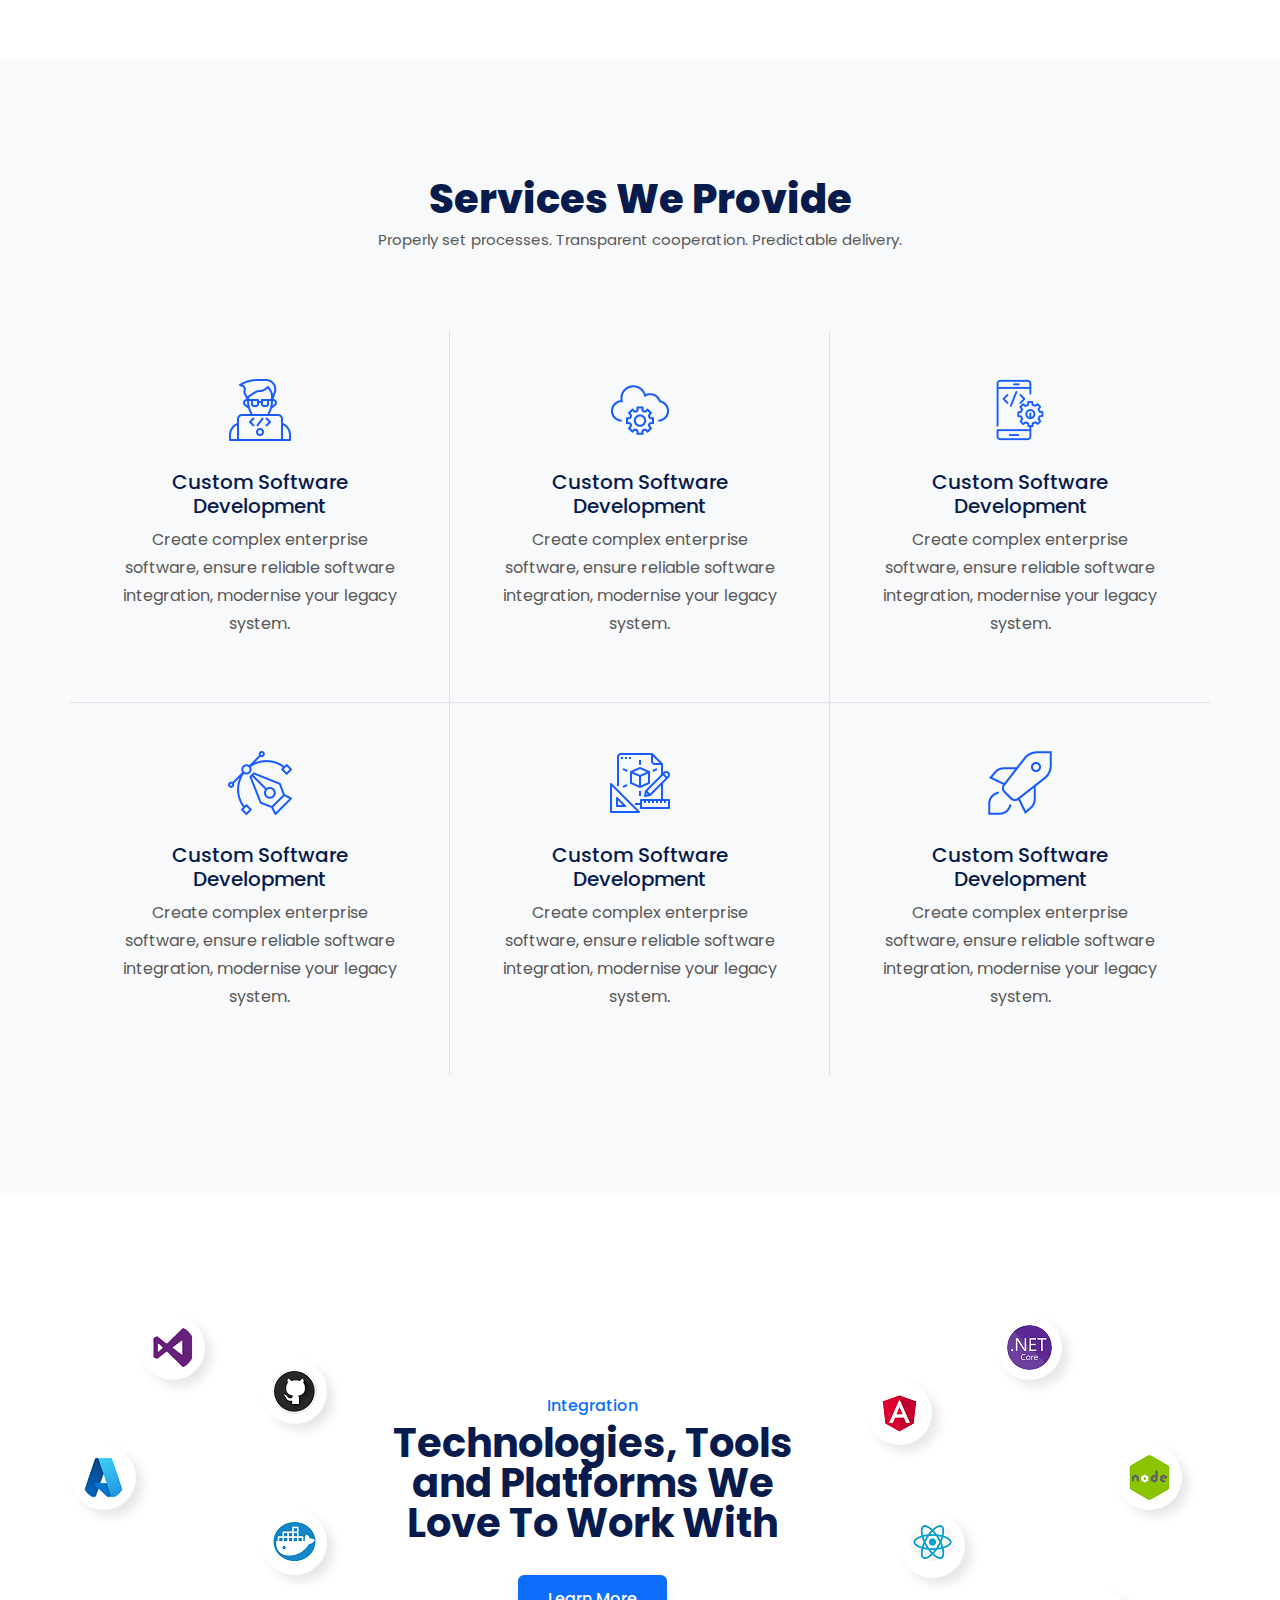
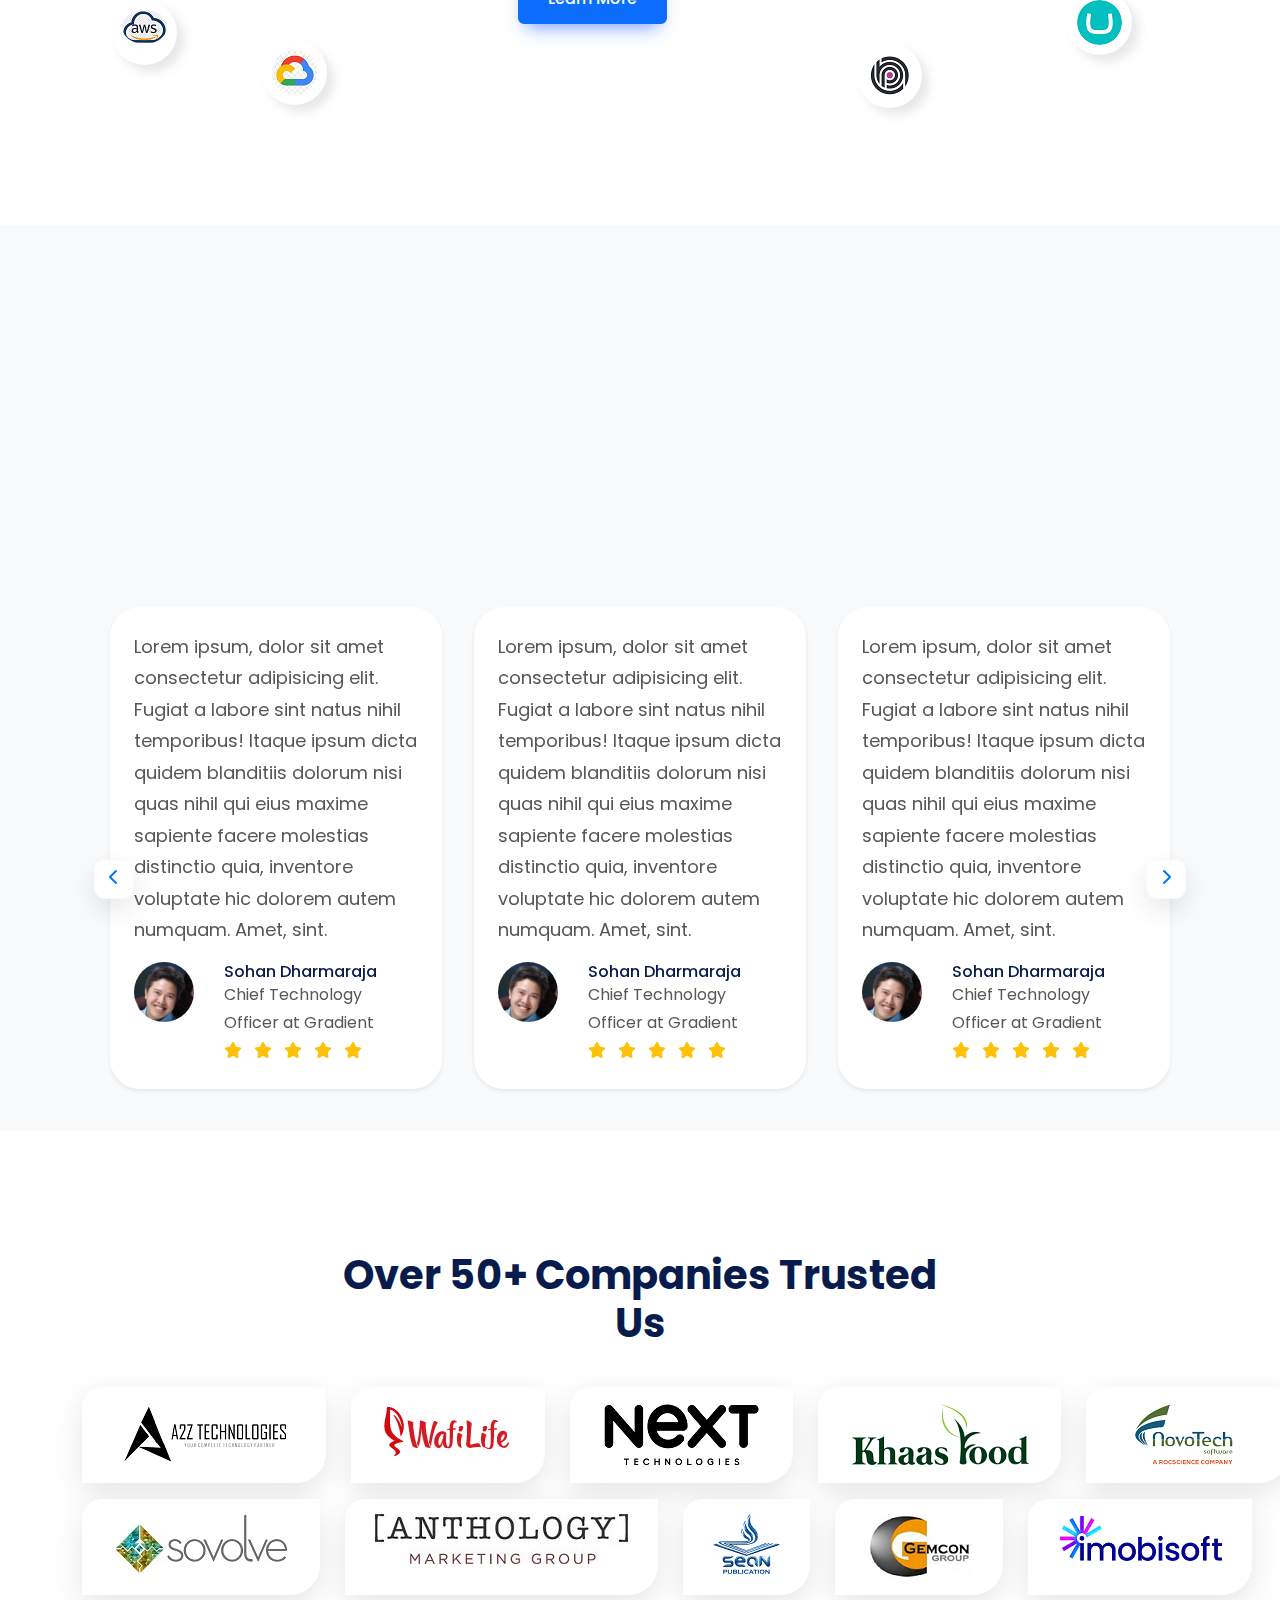
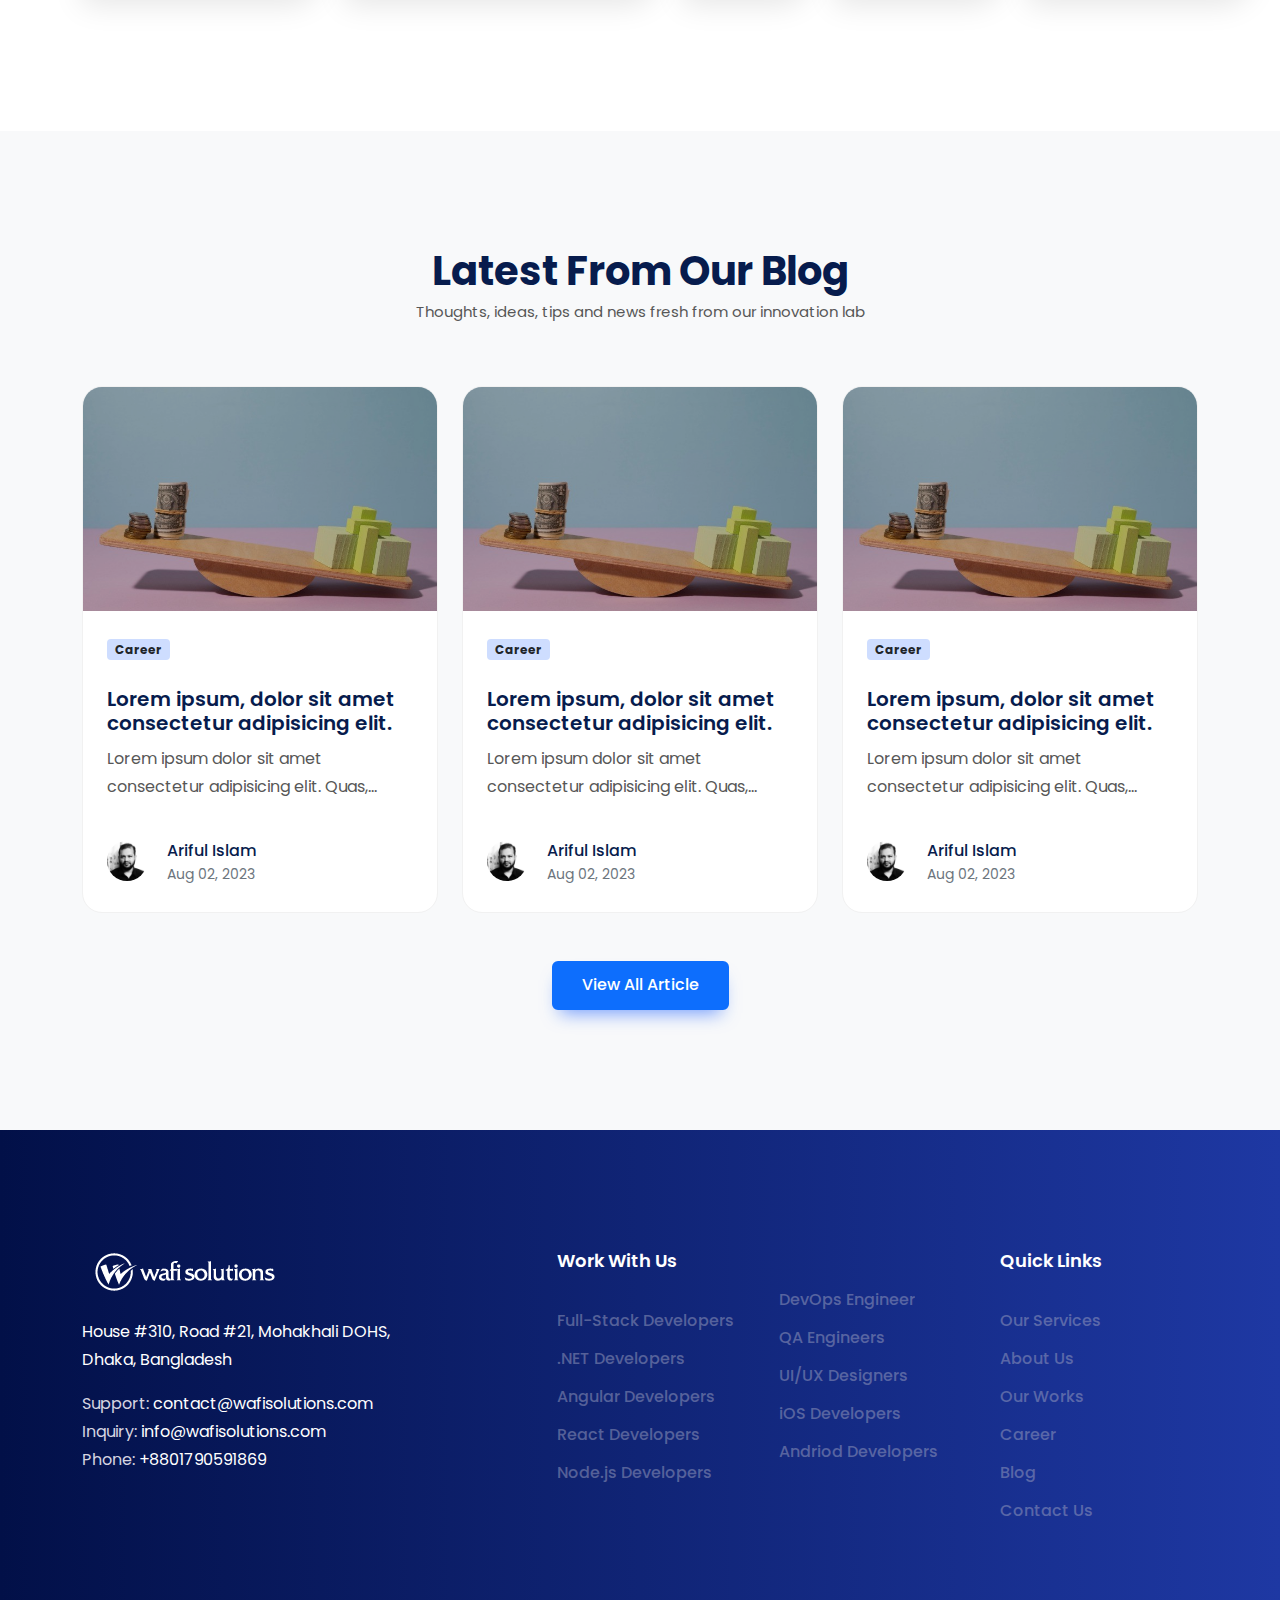
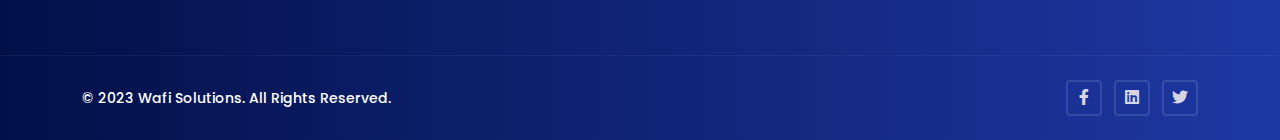
==== commit 5d78e18b: "contact promo section complete" ====
--- a/index.html
+++ b/index.html
@@ -77,7 +77,7 @@
                             <li><a href="works.html" class="nav-link">Our Works</a></li>
                             <li><a href="blog.html" class="nav-link">Blog</a></li>
                             <li><a href="career.html" class="nav-link">Career</a></li>
-                            <li><a href="contect.html" class="nav-link">Contact</a></li>
+                            <li><a href="contact.html" class="nav-link">Contact</a></li>
                         </ul>
                     </div>
                     <!-- header main menu end -->
@@ -113,7 +113,7 @@
                                 <li><a href="works.html" class="nav-link">Our Works</a></li>
                                 <li><a href="blog.html" class="nav-link">Blog</a></li>
                                 <li><a href="career.html" class="nav-link">Career</a></li>
-                                <li><a href="contect.html" class="nav-link">Contact</a></li>
+                                <li><a href="contact.html" class="nav-link">Contact</a></li>
                             </ul>
                             <!-- main menu end -->
 
--- a/css/style.css
+++ b/css/style.css
@@ -60,6 +60,13 @@
     font-family: 'Poppins', sans-serif;
     border: 2px solid transparent;
 }
+.z--1{
+  z-index: -1;
+}
+
+.z-2{
+  z-index: 2;
+}
 
 .btn-primary{
     color: var(--bs-white);
@@ -76,12 +83,50 @@
 .ptb-120{
     padding: 120px 0;
 }
+
+.pt-60{
+  padding-top: 60px;
+}
+.pb-120{
+  padding-bottom: 120px;
+}
 .ptb-20{
   padding-bottom: 20px;
 }
 
 .mb-32 {
     margin-bottom: 32px;
+}
+
+.ptb-60{
+  padding: 60px 0;
+}
+
+.section-title{
+  margin-bottom: 30px;
+}
+
+.section-title  h2{
+  font-size: 40px;
+  font-weight: 700;
+  line-height: 40px;
+}
+
+.section-title p{
+  font-size: 15px;
+}
+
+.feature-icon{
+  width: 65px;
+  height: 65px;
+
+  text-align: center;
+}
+
+.feature-icon i{
+  font-size: 32px;
+  color: #fff;
+  line-height: 65px;
 }
 
 .limit-2-line-text {
@@ -951,4 +996,246 @@
   font-size: 20px;
   font-weight: 600;
   color: #000;
-}+}
+
+
+
+
+/* promo section styling start */
+
+.promo-section .section-title {
+  margin-bottom: 50px;
+}
+
+.promo-card-info h2{
+  color: #fff;
+  font-size: 800;
+}
+
+.promo-card-info p{
+  color: #b3b5c6;
+  text-align: center;
+  font-size: 16px;
+  line-height: 1.7;
+  font-weight: 400;
+  -webkit-text-size-adjust: 100%;
+  margin: 20px auto 40px;
+}
+
+
+
+/* feature section start */
+
+.animate-element {
+  list-style: none;
+  width: 100%;
+  height: 100%;
+  right: 0;
+  transform: translate3d(0px, 0px, 0px);
+  transform-style: preserve-3d;
+  backface-visibility: hidden;
+}
+
+.animate-element li{
+  height: 100%;
+  width: 100%;
+}
+
+
+
+/* about us page */
+
+.about-header-section{
+  margin-top: 100px;
+}
+
+.section-heading-wrap{
+  z-index: 5;
+}
+
+.about-content-left{
+  max-width: 602px;
+  margin-right: 30px;
+}
+
+.about-info h1{
+  line-height: 60px;
+  color: #fff;
+  font-size: 50px;
+}
+
+.about-info p{
+  color: #c4c4d3;
+}
+
+.about-content-right{
+  display: -webkit-box;
+  display: -ms-flexbox;
+  display: flex;
+  max-width: 47%;
+  -webkit-box-orient: vertical;
+  -webkit-box-direction: normal;
+  -ms-flex-direction: column;
+  flex-direction: column;
+}
+
+.about-content-left .about-img-first{
+  max-width: 76%;
+  width: 100%;
+}
+
+.about-content-right .about-img-last{
+  max-width: 126%;
+  margin-top: auto;
+  -ms-flex-item-align: end;
+  align-self: flex-end;
+}
+
+
+
+/* our stroy section start */
+
+.stroy-raid{
+  width: 100%;
+  height: 700px;
+  display: grid;
+  grid-template-columns: 1fr 1fr;
+  grid-template-rows: auto auto;
+}
+
+.story-item {
+  width: 100%;
+  display: flex;
+  align-items: center;
+  justify-content: center;
+  flex-direction: column;
+  padding: 1.5rem;
+  text-align: center;
+}
+
+
+/* feature section two styling  */
+
+
+
+.icon-box i {
+  width: 55px;
+  height: 55px;
+  line-height: 55px;
+  text-align: center;
+  font-size: 22px;
+  color: #fff;
+}
+
+
+
+
+/* feature section start */
+
+.section-title strong{
+  font-weight: 500;
+}
+
+.list-number ol li{
+  list-style: list-number ;
+  margin-bottom: 40px;
+}
+
+.section-title ul.list li{
+  list-style-type: circle;
+}
+
+
+
+/* blog section styling */
+
+.feature-article{
+  -webkit-box-orient: horizontal;
+  -webkit-box-direction: normal;
+  -ms-flex-direction: row;
+  flex-direction: row;
+}
+.feature-article a > img{
+  height: 20rem !important;
+}
+
+.feature-article .article-content {
+  width: -webkit-fit-content;
+  width: -moz-fit-content;
+  width: fit-content;
+}
+
+
+/* our jobs section start */
+
+.our-jobs .section-title h2{
+  font-weight: 700;
+  font-size: 40px;
+  line-height: 50px;
+}
+
+.our-jobs .section-title h4{
+  font-weight: 600;
+}
+
+.our-jobs  p b{
+  font-weight: 600;
+}
+
+.job-time{
+  color: #d6d5e1;
+}
+.job-time strong{
+  font-weight: 400;
+  margin-right: 5px;
+}
+
+.bg-custom-light{
+  background-color: rgba(255, 255, 255, 0.1);
+}
+
+.single-open-job h3{
+  color: #fff;
+}
+
+.single-open-job ul li{
+  font-size: 14px;
+  margin-right: 15px;
+  color: #d6d5e1;
+}
+
+.single-open-job button{
+  border: 2px solid #fff;
+}
+
+
+/* single promo section start */
+
+.single-feature{
+  background-color: #fff;
+}
+
+
+/* contact-promo section start */
+
+.contact-us-promo {
+  -webkit-box-shadow: 0 5px 20px 0 rgba(210, 210, 245, 0.5);
+  box-shadow: 0 5px 20px 0 rgba(210, 210, 245, 0.5);
+}
+
+.contact-us-promo i{
+  margin-bottom: 30px;
+}
+
+.contact-promo-info h5{
+  font-weight: 600;
+  font-size: 22px;
+  color: #000;
+  line-height: 30px;
+}
+
+.contact-promo-info p strong{
+  font-weight: 600;
+}
+
+
--- a/css/responsive.css
+++ b/css/responsive.css
@@ -6,7 +6,15 @@
         display: block;
     }
 
-
+    .about-info h1{
+        font-size: 45px;
+    }
+
+    .about-content-left{
+        width: 450px;
+    }
+
+}
    
 
 @media (max-width: 991px){
@@ -14,6 +22,10 @@
 
     .me-5 a{
         margin-right: 0;
+    }
+
+    .ptb-120{
+        padding: 60px 0;
     }
 
 
@@ -51,6 +63,10 @@
         font-size: 20px
     }
 
+    .about-info h1{
+        font-size: 40px;
+    }
+
 
     /* service section grid  */
 
@@ -58,6 +74,63 @@
         grid-template-columns: 1fr 1fr;
     }
 
+
+    /*  */
+
+    .section-heading-wrap {
+        -webkit-box-orient: vertical;
+        -webkit-box-direction: normal;
+        -ms-flex-direction: column;
+        flex-direction: column;
+    }
+
+    .about-content-left {
+        max-width: 100%;
+        width: 100%;
+        margin-bottom: 40px;
+        -webkit-box-orient: vertical;
+        -webkit-box-direction: normal;
+        -ms-flex-direction: column;
+        flex-direction: column;
+        -webkit-box-align: stretch;
+        -ms-flex-align: stretch;
+        align-items: stretch;
+        margin-right: 0;
+    }
+
+    .about-content-left .about-img-first{
+        max-width: 100%;
+    }
+
+    .about-content-right {
+        max-width: 100%;
+        -webkit-box-orient: horizontal;
+        -webkit-box-direction: normal;
+        -ms-flex-direction: row;
+        flex-direction: row;
+        -webkit-box-pack: justify;
+        -ms-flex-pack: justify;
+        justify-content: space-between;
+        -webkit-box-align: start;
+        -ms-flex-align: start;
+        align-items: flex-start;
+    }
+
+    .about-content-right img:nth-child(1) {
+        width: 45%;
+        margin: 0 !important;
+
+    }
+
+    .about-content-right img:nth-child(2) {
+        width: 50%;
+        margin: 0 !important;
+
+    }
+
+    .section-title  h2{
+        font-size: 32px;
+    }
 
 
 }
@@ -89,6 +162,16 @@
     .service-grid {
         grid-template-columns: 1fr;
     }
+
+
+    .about-info h1{
+        font-size: 32px;
+        line-height: 44px;
+    }
+
+    .section-title  h2{
+        font-size: 26px;
+    }
     
 }
 
@@ -120,6 +203,8 @@
     .page-header p{
         font-size: 16px
     }
+
+  
 }
 
 @media (max-width: 480px){
